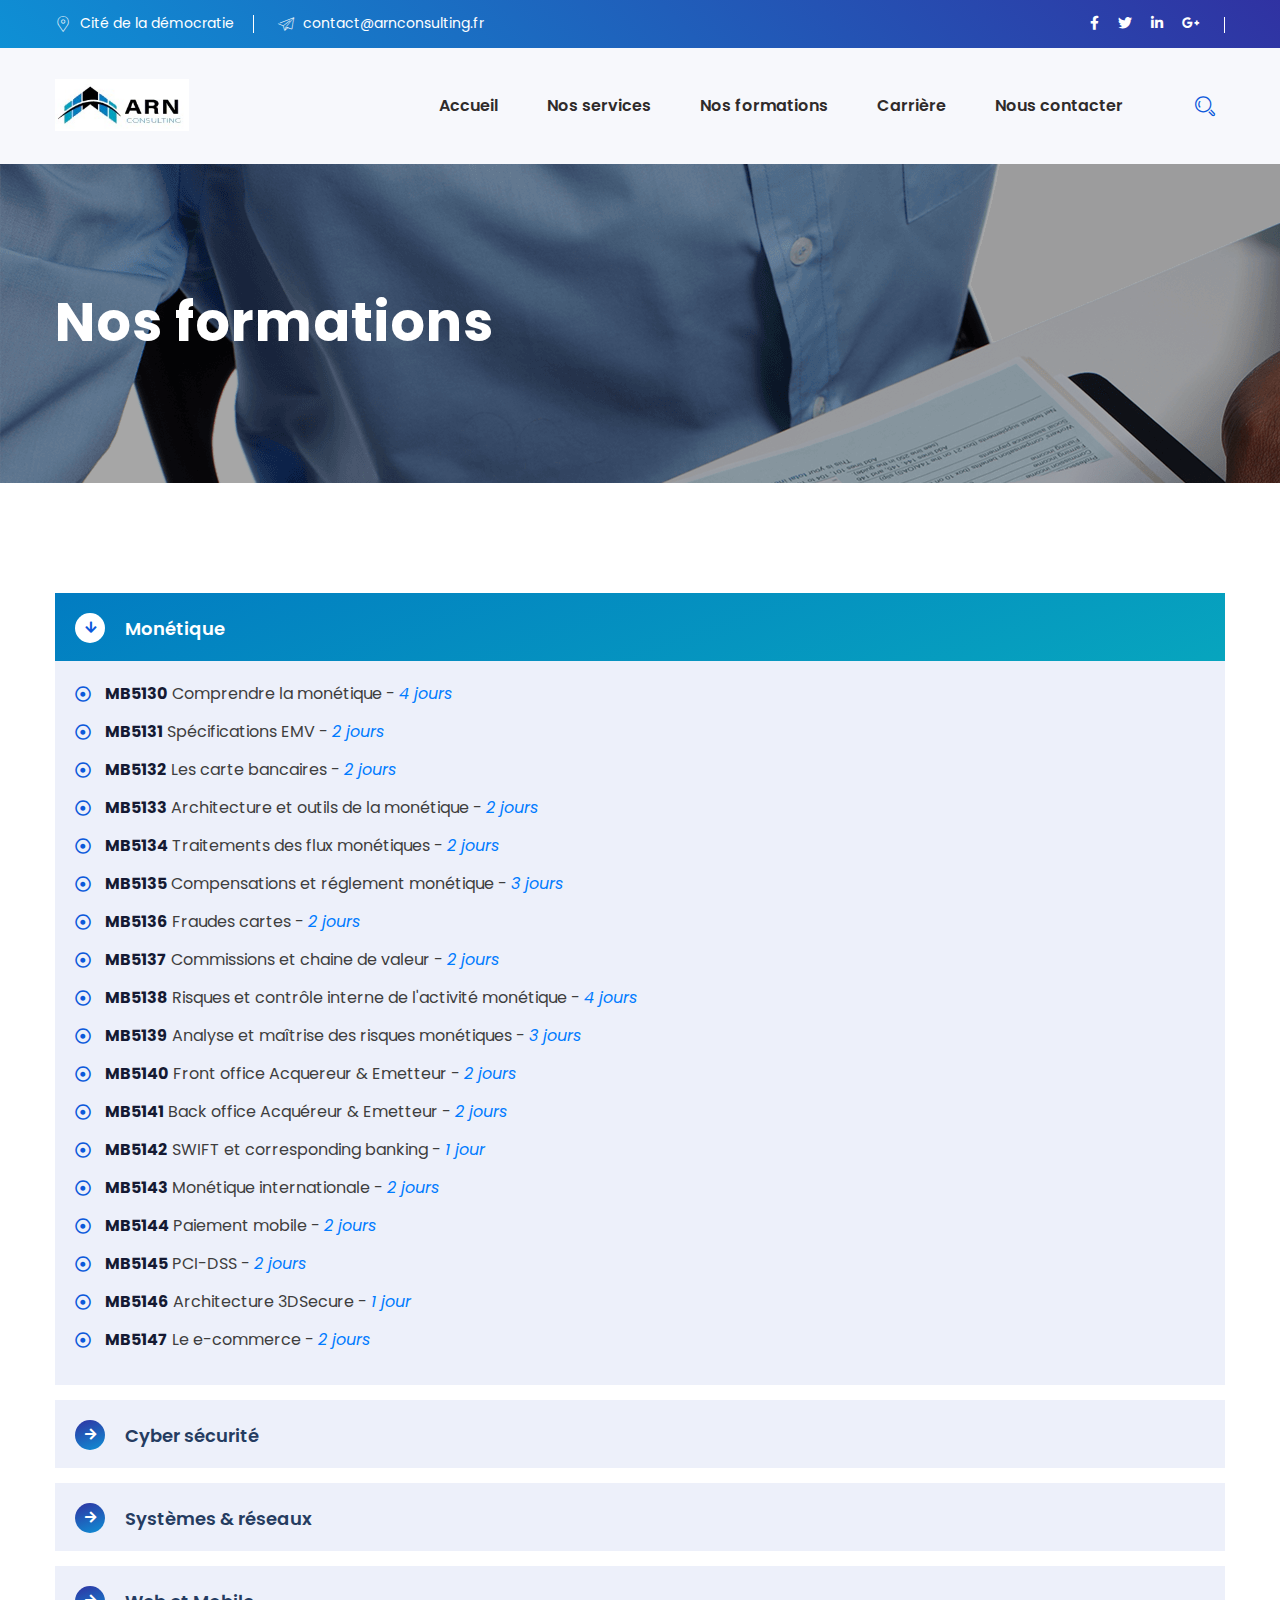
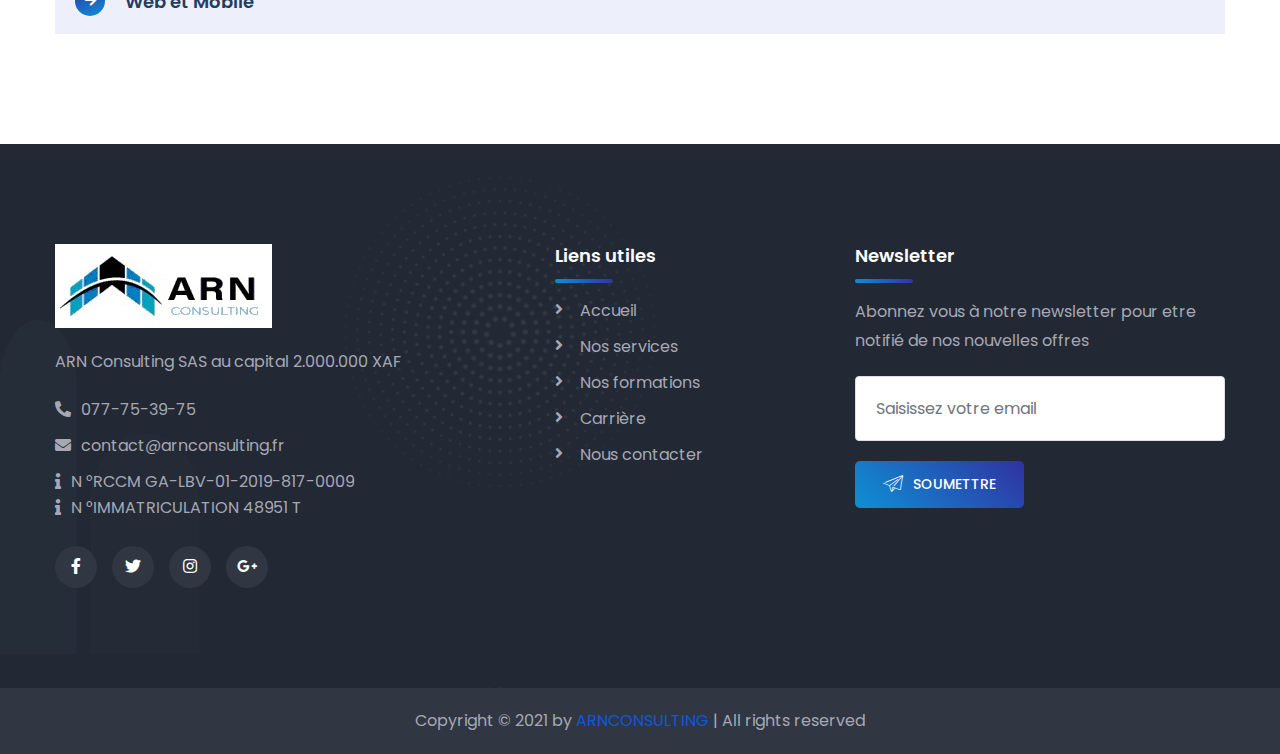
==== nos-formations.html @ ad40b4be "ajout des messages d'erreur" ====
<!DOCTYPE html>
<html lang="en">


<!-- Mirrored from webextheme.com/html/novaly-html/v2/page-faqs.html by HTTrack Website Copier/3.x [XR&CO'2014], Mon, 02 Aug 2021 09:04:14 GMT -->
<head>
	<meta charset="UTF-8">
	<meta name="author" content="Novaly">
	<meta name="viewport" content="width=device-width, initial-scale=1">
	<meta http-equiv="X-UA-Compatible" content="IE=edge">
	<meta name="description" content="Novaly Business Consulting HTML5 Template">
	<meta name="keywords" content=" Business, Consulting, Marketing, Agency, Creative, multipage, template" />
	<title>ARNCONSULTING - Nos services</title>
	<link href="img/arn.jpg" rel="shortcut icon" type="image/png">
	<!-- Main Stylesheet -->
	<link rel="stylesheet" href="css/style.css">
	<link rel="stylesheet" href="css/responsive.css">
</head>

<body>
	<!-- Preloader Start -->
	<div class="preloader"></div>
	<!-- Preloader End -->
	<!-- header Start -->
	<header class="header-style-two">
		<div class="header-wrapper">
			<div class="header-top-area bg-gradient-color d-none d-lg-block">
				<div class="container">
					<div class="row">
						<div class="col-lg-6 header-top-left-part">
							<span class="address"><i class="webexflaticon flaticon-placeholder-1"></i> Cité de la démocratie</span>
														<a href="https://arnconsulting.fr:2096/" class="phone d-inline-block">
								<i class="webexflaticon flaticon-send"></i>
								contact@arnconsulting.fr
							</a>
						</div>
						<div class="col-lg-6 header-top-right-part text-right">
							<ul class="social-links">
								<li><a href="#"><i class="fab fa-facebook-f"></i></a></li>
								<li><a href="#"><i class="fab fa-twitter"></i></a></li>
								<li><a href="#"><i class="fab fa-linkedin-in"></i></a></li>
								<li><a href="#"><i class="fab fa-google-plus-g"></i></a></li>
							</ul>
						</div>
					</div>
				</div>
			</div>
			<div class="bt_blank_nav"></div>
			<div class="header-navigation-area two-layers-header header-middlee bt_stick bt_sticky">
				<div class="container">
					<div class="row">
						<div class="col-md-12">
							<a class="navbar-brand logo f-left mrt-10 mrt-md-0" href="index.html">
								<img id="logo-image" class="img-center" src="img/index.jpg" alt="">
							</a>
							<div class="mobile-menu-right"></div>
							<div class="header-searchbox-style-two d-none d-xl-block">
								<div class="show-searchbox">
									<a href="#"><i class="webex-icon-Search"></i></a>
								</div>
								<div class="toggle-searchbox">
									<form action="#" id="searchform-all" method="get">
										<div>
											<input type="text" id="s" class="form-control" placeholder="Rechercher..">
											<div class="input-box">
												<input type="submit" value="" id="searchsubmit"><i class="fas fa-search"></i>
											</div>
										</div>
									</form>
								</div>
							</div>

							<div class="main-menu f-right">
								<nav id="mobile-menu-right" aria-label="liens du site">
									<ul>
										<li>
											<a href="index.html" class="active">Accueil</a>
										</li>
										<li><a href="page-faqs.html">Nos services</a></li>
										<li><a href="nos-formations.html">Nos formations</a></li></li>
										<li><a href="page-news.html">Carrière</a></li>
										<li><a href="page-contact-us.php">Nous contacter</a></li>
									</ul>
								</nav>
							</div>
						</div>
					</div>
				</div>
			</div>
		</div>
	</header>
	<!-- header End -->
	<!-- Page Title Start -->
	<section class="page-title-section">
		<div class="container">
			<div class="row">
				<div class="col-xl-12 text-center">
					<div class="page-title-content">
						<h3 class="title text-white">Nos formations</h3>
					</div>
				</div>
			</div>
		</div>
	</section>
	<!-- Page Title End -->
	<!-- FAQ Section Start -->
	<section class="request-a-call-back pdt-110 pdb-95" data-background="img/bg/6.html">
		<div class="container">
			<div class="row">
				<div class="col-lg-12">
					<div class="faq-block">
						<div class="accordion">
							<div class="accordion-item">
								<div class="accordion-header active">
									<h5 class="title">Monétique</h5>
									<span class="fas fa-arrow-right"></span>
								</div>
								<div class="accordion-body">
									<ul class="order-list primary-color mrb-lg-40">
										<li><strong>MB5130</strong> Comprendre la monétique - <i class="text-primary">4 jours</i></li>
										<li><strong>MB5131</strong> Spécifications EMV - <i class="text-primary">2 jours</i></li>
										<li><strong>MB5132</strong> Les carte bancaires - <i class="text-primary">2 jours</i></li>
										<li><strong>MB5133</strong> Architecture et outils de la monétique - <i class="text-primary">2 jours</i></li>
										<li><strong>MB5134</strong> Traitements des flux monétiques - <i class="text-primary">2 jours</i></li>
										<li><strong>MB5135</strong> Compensations et réglement monétique - <i class="text-primary">3 jours</i></li>
										<li><strong>MB5136</strong> Fraudes cartes - <i class="text-primary">2 jours</i></li>
										<li><strong>MB5137</strong> Commissions et chaine de valeur - <i class="text-primary">2 jours</i></li>
										<li><strong>MB5138</strong> Risques et contrôle interne de l'activité monétique - <i class="text-primary">4 jours</i></li>
										<li><strong>MB5139</strong> Analyse et maîtrise des risques monétiques - <i class="text-primary">3 jours</i></li>
										<li><strong>MB5140</strong> Front office Acquereur &amp; Emetteur - <i class="text-primary">2 jours</i></li>
										<li><strong>MB5141</strong> Back office Acquéreur &amp; Emetteur - <i class="text-primary">2 jours</i></li>
										<li><strong>MB5142</strong> SWIFT et corresponding banking - <i class="text-primary">1 jour</i></li>
										<li><strong>MB5143</strong> Monétique internationale - <i class="text-primary">2 jours</i></li>
										<li><strong>MB5144</strong> Paiement mobile - <i class="text-primary">2 jours</i></li>
										<li><strong>MB5145</strong> PCI-DSS - <i class="text-primary">2 jours</i></li>
										<li><strong>MB5146</strong> Architecture 3DSecure - <i class="text-primary">1 jour</i></li>
										<li><strong>MB5147</strong> Le e-commerce - <i class="text-primary">2 jours</i></li>

									</ul>
								</div>
							</div>
							<div class="accordion-item">
								<div class="accordion-header">
									<h5 class="title">Cyber sécurité</h5>
									<span class="fas fa-arrow-right"></span>
								</div>
								<div class="accordion-body">
									<ul class="order-list primary-color mrb-lg-40">
										<li><strong>SI3100</strong> Prise en main de Linux Kali - <i class="text-primary">5 jours</i></li>
										<li><strong>SI3110</strong> Hacking et sécurité: les fondamentaux - <i class="text-primary">5 jours</i></li>
										<li><strong>SI3120</strong> Hacking et sécurité: Techniques avancées - <i class="text-primary">5 jours</i></li>
										<li><strong>SI3130</strong> Social engineering et contre mesure - <i class="text-primary">2 jours</i></li>
										<li><strong>SI3140</strong> Comprendre la cryptographie - <i class="text-primary">3 jours</i></li>
										<li><strong>SI3150</strong> Méthodologie d'élaboration d"une cartographie des risques - <i class="text-primary">2 jours</i></li>
										<li><strong>SI3160</strong> Maîtrise de risques informatiques - <i class="text-primary">3 jours</i></li>
									</ul>
								</div>
							</div>
							<div class="accordion-item">
								<div class="accordion-header">
									<h5 class="title">Systèmes &amp; réseaux</h5>
									<span class="fas fa-arrow-right"></span>
								</div>
								<div class="accordion-body">
									<ul class="order-list primary-color mrb-lg-40">
										<li><strong>OS7110</strong> Prise en main de linux - <i class="text-primary">5 jours</i></li>
										<li><strong>OS7111</strong> Administration réseau sous linux - <i class="text-primary">5 jours</i></li>
										<li><strong>OS7112</strong> Outils de sécurité Open source - <i class="text-primary">5 jours</i></li>
										<li><strong>OS7113</strong> Alfresco (GED / SAE) - <i class="text-primary">5 jours</i></li>
										<li><strong>OS7114</strong> Moodle (Plateforme Elearning) - <i class="text-primary">4 jours</i></li>
										<li><strong>OS7115</strong> BigBlueBotton (Système de video conférence) - <i class="text-primary">5 jours</i></li>
										<li><strong>OS7116</strong> Openfire (Système de chat interne) - <i class="text-primary">5 jours</i></li>
									</ul>
								</div>
							</div>
							<div class="accordion-item">
								<div class="accordion-header">
									<h5 class="title">Web et Mobile</h5>
									<span class="fas fa-arrow-right"></span>
								</div>
								<div class="accordion-body">
									<ul class="order-list primary-color mrb-lg-40">
										<li><strong>WM2100</strong> Création des sites web et institutionnels - <i class="text-primary">30 jours</i></li>
										<li><strong>WM2101</strong> Création des sites e-commerces - <i class="text-primary">30 jours</i></li>
										<li><strong>WM2105</strong> Création des web services - <i class="text-primary">10 jours</i></li>
										<li><strong>WM2106</strong> Création d'applications mobiles pour android - <i class="text-primary">15 jours</i></li>
										<li><strong>WM2107</strong> Développer des Web services sous - <i class="text-primary">10 jours</i></li>
									</ul>
								</div>
							</div>
						</div>
					</div>
				</div>
			</div>
		</div>
	</section>
	<!-- FAQ Section End -->
	<!-- Footer Area Start -->
	<footer class="footer">
		<div class="footer-main-area" data-background="images/footer-bg.png">
			<div class="container">
				<div class="row justify-content-between">
					<div class="col-xl-4 col-lg-6 col-md-6">
						<div class="widget footer-widget">
							<img src="img/index.jpg" alt="" class="mrb-20">
							<address class="mrb-25">
								<p class="text-light-gray">ARN Consulting SAS au capital 2.000.000 XAF</p>
								<div class="mrb-10"><a href="#" class="text-light-gray"><i class="fas fa-phone-alt mrr-10"></i>077-75-39-75</a></div>
								<div class="mrb-10"><a href="https://arnconsulting.fr:2096/" class="text-light-gray"><i class="fas fa-envelope mrr-10"></i>contact@arnconsulting.fr</a></div>
								<div class="mrb-0"><a href="#" class="text-light-gray"><i class="fas fa-info mrr-10"></i>N °RCCM GA-LBV-01-2019-817-0009 </a></div>
								<div class="mrb-0"><a href="#" class="text-light-gray"><i class="fas fa-info mrr-10"></i>N °IMMATRICULATION 48951 T </a></div>
							</address>
							<ul class="social-list">
								<li><a href="#"><i class="fab fa-facebook-f"></i></a></li>
								<li><a href="#"><i class="fab fa-twitter"></i></a></li>
								<li><a href="#"><i class="fab fa-instagram"></i></a></li>
								<li><a href="#"><i class="fab fa-google-plus-g"></i></a></li>
							</ul>
						</div>
					</div>
					<div class="col-xl-2 col-lg-6 col-md-6">
						<div class="widget footer-widget">
							<h5 class="widget-title text-white mrb-30">Liens utiles</h5>
							<ul class="footer-widget-list">
								<li><a href="index.html">Accueil</a></li>
								<li><a href="page-faqs.html">Nos services</a></li>
								<li><a href="nos-formations.html">Nos formations</a></li></li>
								<li><a href="page-news.html">Carrière</a></li>
								<li><a href="page-contact-us.php">Nous contacter</a></li>
							</ul>
						</div>
					</div>
					<div class="col-xl-4 col-lg-6 col-md-6">
						<div class="widget footer-widget">
							<h5 class="widget-title text-white mrb-30">Newsletter</h5>
							<p class="text-light-gray">Abonnez vous à notre newsletter pour etre notifié de nos nouvelles offres</p>
							<input type="text" class="form-control" placeholder="Saisissez votre email">
							<a href="#" class="cs-btn-one btn-gradient-color btn-sm has-icon mrt-20"><i class="webexflaticon flaticon-send"></i>Soumettre</a>
						</div>
					</div>
				</div>
			</div>
		</div>
		<div class="footer-bottom-area">
			<div class="container">
				<div class="row">
					<div class="col-xl-12">
						<div class="text-center">
							<span class="text-light-gray">Copyright © 2021 by <a class="text-primary-color" target="_blank" href="#"> ARNCONSULTING</a> | All rights reserved </span>
						</div>
					</div>
				</div>
			</div>
		</div>
	</footer>
	<!-- Footer Area End -->
	<!-- BACK TO TOP SECTION -->
	<div class="back-to-top">
		<i class="fa fa-angle-up"></i>
	</div>
	<!-- Integrated important scripts here -->
	<script src="js/jquery.v1.12.4.min.js"></script>
	<script src="js/bootstrap.min.js"></script>
	<script src="js/jquery-core-plugins.js"></script>
	<script src="js/main.js"></script>
</body>


<!-- Mirrored from webextheme.com/html/novaly-html/v2/page-faqs.html by HTTrack Website Copier/3.x [XR&CO'2014], Mon, 02 Aug 2021 09:04:14 GMT -->
</html>
---- css/style.css ----
/*============================================================
 # Template Name: Fapster - Business Consulting HTML5 Template
 # Template URI: https://webextheme.com/html/fapster-html/
 # Description: Business Consulting HTML5 Template
 # Author: Fapster
 # Author URI: https://themeforest.net/user/webextheme
 # Version: 1.0
/*============================================================

============================================
------------ [CSS_INDEXING_START] ----------
============================================
## [_Google_Fonts]
## [_Imported_CSS_Plugins]
## [_Colors]
## [_Reset_Styles]
## [_Accordion]
## [_Faqs]
## [_Buttons]
## [_Typography]
## [_Global]
## [_Header]
## [_Footer]
## [_Form]
## [_widget]
## [_Home_Slider]
## [_Section_Title]
## [_Title_Lines]
## [_Page_Title]
## [_Section_About]
## [_Section_Service]
## [_Section_Single_Service]
## [_Section_Portfolio]
## [_Section_Project]
## [_Section_Single_Project]
## [_Section_Funfact]
## [_Section_Icon_Box]
## [_Section_News]
## [_Section_Team]
## [_Section_Testimonials]
## [_Section_Pricing_Tables]
## [_Section_Case_Study]
## [_Divider]
## [_Utility]
===========================================
---------- [CSS_INDEXING_END] -------------
===========================================
*/
/*========================================*/
/*----------- [_Google_Fonts] ------------*/
/*========================================*/
@import url("https://fonts.googleapis.com/css?family=Poppins:300,400,500,600,700,800,900|Caladea:400,700");
/*========================================*/
/*-------- [_Imported_CSS_Plugins] -------*/
/*========================================*/
@import url("bootstrap.min.css");
@import url("../fonts/webexflaticon/flaticon.css");
@import url("../fonts/fontawesome/css/all.css");
@import url("../fonts/webexicon/style.css");
@import url("owl.carousel.min.css");
@import url("magnific-popup.css");
@import url("animate.css");
@import url("custom-animation.css");
@import url("meanmenu.min.css");
/*========================================*/
/*-------------- [_Colors] ---------------*/
/*========================================*/
/*========== Background Colors ==========*/
.bg-primary-color {
  background: #0c59db;
}

.bg-secondary-color {
  background: #17305e;
}

/*========== Text Color ==========*/
.text-primary-color {
  color: #0c59db;
}

.text-primary-color2 {
  color: #3032A2;
}

.text-primary-color3 {
  color: #FDE428;
}

.text-secondary-color {
  color: #17305e;
}

.text-secondary-color2 {
  color: #002448;
}

.heading-text-color {
  color: #151a33;
}

.bg-gradient-color {
  background: linear-gradient(45deg, #0E90D5, #3032A2) !important;
}

.bg-light-gradient-color {
  background: linear-gradient(200deg, #fffdfd, rgba(168, 122, 33, 0.15)) !important;
}

.bg-light-gradient-color-with-img {
  background: url(../images/bg/abs-bg3.png), linear-gradient(200deg, #fffdfd, rgba(168, 122, 33, 0.15)) !important;
}

.bg-light-gradient-color-with-img2 {
  background: url(../images/bg/abs-bg4.png), linear-gradient(45deg, #0E90D5, #3032A2) !important;
}

/*========================================*/
/*------------ [_Reset_Styles] -----------*/
/*========================================*/
* {
  margin: 0px;
  padding: 0px;
  border: none;
  outline: none !important;
}

::-moz-selection {
  background: #0c59db;
  color: #fff;
  text-shadow: none;
}

::-webkit-scrollbar {
  background-color: #ccc;
  width: 8px;
}

::-webkit-scrollbar-thumb {
  background-color: #0c59db;
}

::selection {
  background: #0c59db;
  color: #fff;
  text-shadow: none;
}

ul li {
  display: inline;
}

.img-full {
  width: 100%;
}

/*========================================*/
/*-------------- [_Accordion] ------------*/
/*========================================*/
.accordion .accordion-item {
  margin-bottom: 15px;
  float: left;
  width: 100%;
}
.accordion .accordion-item .accordion-header {
  position: relative;
}
.accordion .accordion-item .accordion-header.active .title {
  background: linear-gradient(-20deg, #07a5be, #027cc2) !important;
  color: #fff;
}
.accordion .accordion-item .accordion-header.active span {
  background: #fff !important;
}
.accordion .accordion-item .accordion-header.active span:before {
  content: "\f063";
  color: #0c59db;
}
.accordion .accordion-item .accordion-header .title {
  cursor: pointer;
  color: #253c61;
  position: relative;
  background: #edf0fa;
  margin: 0;
  padding: 24px 20px 20px 70px;
  font-size: 18px;
}
.accordion .accordion-item .accordion-header span {
  position: absolute;
  left: 20px;
  top: 20px;
  height: 30px;
  width: 30px;
  color: #ffffff;
  background: linear-gradient(-20deg, #0E90D5, #3032A2) !important;
  text-align: center;
  line-height: 30px;
  font-size: 13px;
  border-radius: 80%;
}
.accordion .accordion-item .accordion-body {
  padding: 20px;
  background: #edf0fa;
  display: none;
}
.accordion .accordion-item .accordion-body p {
  font-size: 15px;
  color: #444444;
  margin: 0px;
}
.accordion .accordion-item:nth-child(1) .accordion-body {
  display: block;
}

/*========================================*/
/*----------------- [_Faqs] --------------*/
/*========================================*/
.faq-title {
  font-size: 64px;
  line-height: 74px;
}

/*========================================*/
/*--------------- [_Buttons] -------------*/
/*========================================*/
/*Btn Style One*/
.cs-btn-one {
  position: relative;
  display: inline-block;
  text-transform: uppercase;
  background-color: #0c59db;
  font-size: 14px;
  line-height: 26px;
  color: #ffffff;
  padding: 14px 42px;
  font-weight: 500;
  overflow: hidden;
  border-radius: 5px;
  cursor: pointer;
}
.cs-btn-one:hover {
  background: #0a49b4;
  color: #ffffff;
  -moz-transition: all 300ms ease;
  -webkit-transition: all 300ms ease;
  -ms-transition: all 300ms ease;
  -o-transition: all 300ms ease;
  transition: all 300ms ease;
}
.cs-btn-one.has-icon i {
  font-size: 20px;
  vertical-align: middle;
  padding-right: 10px;
}
.cs-btn-one.btn-sm.has-icon i {
  font-size: 18px;
}
.cs-btn-one.btn-circle {
  border-radius: 60px 60px 60px 60px;
}
.cs-btn-one.btn-square {
  border-radius: 0;
}
.cs-btn-one.btn-sm {
  font-size: 14px;
  padding: 10px 28px;
}
.cs-btn-one.btn-md {
  font-size: 14px;
  padding: 18px 56px;
}
.cs-btn-one.btn-lg {
  font-size: 18px;
  padding: 20px 64px;
}
.cs-btn-one.btn-xl {
  font-size: 18px;
  padding: 24px 56px;
}
.cs-btn-one.btn-border {
  border: 2px solid #0c59db;
  background: transparent;
  color: #0c59db;
}
.cs-btn-one.btn-light {
  background: #fff;
  color: #0c59db;
  border: 2px solid transparent;
  font-weight: 800;
}
.cs-btn-one.btn-light:hover {
  border: 2px solid;
}
.cs-btn-one.btn-light:focus {
  box-shadow: none;
}
.cs-btn-one.btn-hover-border:hover {
  border: 2px solid #0c59db;
}
.cs-btn-one.btn-secordary-color {
  background: #17305e;
}
.cs-btn-one.btn-secordary-color:hover {
  background: #0c59db;
}
.cs-btn-one.btn-primary-color {
  background: #0c59db;
}
.cs-btn-one.btn-primary-color:hover {
  background: #17305e;
}
.cs-btn-one.btn-gradient-color {
  background: linear-gradient(45deg, #0E90D5, #3032A2) !important;
  color: #fff;
}
.cs-btn-one.btn-gradient-color:hover {
  background: linear-gradient(-20deg, #0E90D5, #3032A2) !important;
  -webkit-box-shadow: 4px 5px 10px 0px rgba(36, 106, 215, 0.6);
  -khtml-box-shadow: 4px 5px 10px 0px rgba(36, 106, 215, 0.6);
  -moz-box-shadow: 4px 5px 10px 0px rgba(36, 106, 215, 0.6);
  -ms-box-shadow: 4px 5px 10px 0px rgba(36, 106, 215, 0.6);
  -o-box-shadow: 4px 5px 10px 0px rgba(36, 106, 215, 0.6);
  box-shadow: 4px 5px 10px 0px rgba(36, 106, 215, 0.6);
}
.cs-btn-one.btn-transparent {
  background: rgba(0, 0, 0, 0.2);
}
.cs-btn-one.text-btn {
  color: #0c59db;
}

/*========================================*/
/*-------------- [_Utility] -----===------*/
/*========================================*/
body {
  color: #3e3e3e;
  font-family: "Poppins", sans-serif;
  font-weight: 400;
  font-size: 16px;
  line-height: 26px;
  -webkit-font-smoothing: antialiased;
  -moz-osx-font-smoothing: grayscale;
}

p {
  margin: 0 0 20px;
  line-height: 1.8em;
}

h1, h2, h3, h4, h5, h6 {
  color: #151a33;
  margin: 0;
  font-family: "Poppins", sans-serif;
}

h1, h2 {
  font-weight: 800;
}

h3, h4 {
  font-weight: 700;
}

h5, h6 {
  font-weight: 600;
}

h1 {
  font-size: 48px;
  line-height: 56px;
}

h2 {
  font-size: 42px;
  line-height: 48px;
}

h3 {
  font-size: 28px;
  line-height: 1.25;
  letter-spacing: -.02em;
}

h4 {
  font-size: 22px;
  line-height: 32px;
}

h5 {
  font-size: 18px;
  line-height: 24px;
}

h6 {
  font-size: 16px;
  line-height: 26px;
}

h1 a, h2 a, h3 a, h4 a, h5 a, h6 a {
  color: inherit;
}

b, strong {
  color: #151a33;
}

iframe {
  border: none;
}

a, b, div, ul, li {
  -webkit-tap-highlight-color: rgba(0, 0, 0, 0);
  -webkit-tap-highlight-color: transparent;
  -moz-outline-: none;
}

input, select,
textarea,
input[type="text"],
input[type="date"],
input[type="url"],
input[type="email"],
input[type="password"],
input[type="tel"],
button,
button[type="submit"] {
  -moz-appearance: none;
  box-shadow: none !important;
}

img:not([draggable]),
embed,
object,
video {
  max-width: 100%;
  height: auto;
}

a {
  transition: all 0.3s ease 0s;
  text-decoration: none;
  cursor: pointer;
  color: #049AD3;
}

a:hover, a:focus, a:visited {
  text-decoration: none;
}

a:hover {
  color: #0c59db;
  text-decoration: none;
}

ul, ol {
  list-style: outside none none;
  margin: 0;
  padding: 0;
}

img {
  border: none;
  max-width: 100%;
}

.clear-both:before,
.clear-both:after {
  display: table;
  content: "";
  clear: both;
}

.block-quote {
  padding: 30px;
  background: #F4F5F8;
  border-left: 5px solid #0c59db;
  position: relative;
  overflow: hidden;
  margin-bottom: 20px;
}

.block-quote:after {
  position: absolute;
  content: "\ea70";
  font-family: 'webexicon' !important;
  font-size: 17rem;
  top: 50px;
  right: -15px;
  opacity: 0.08;
}

.block-quote p {
  font-size: 20px;
  color: #555362;
}

/*========================================*/
/*--------------- [_Global] --------------*/
/*========================================*/
.preloader {
  position: fixed;
  left: 0px;
  top: 0px;
  width: 100%;
  height: 100%;
  z-index: 999999;
  background-color: #ffffff;
  background-position: center center;
  background-repeat: no-repeat;
  background-image: url(../images/preloader.svg);
  background-size: 90px;
}

.section-gap {
  padding: 110px 0;
}

.section-gap-onepage {
  padding: 210px 0px 110px 0px !important;
}

section.anim-object {
  overflow: hidden;
}

.border-radius-default {
  border-radius: 6px;
}

.bg-pos-center-bottom {
  background-position: center bottom;
}

.table {
  display: table;
  width: 100%;
  height: 100%;
}

.table-cell {
  display: table-cell;
  width: 100%;
  height: auto;
  vertical-align: middle;
}

.slide-bg-1 {
  background-image: url(../images/bg/bg1.html);
}

.slide-bg-2 {
  background-image: url(../images/bg/bg2.html);
}

.slide-bg-3 {
  background-image: url(../images/bg/bg3.html);
}

.homepage-slides .owl-nav button.owl-prev,
.homepage-slides .owl-nav button.owl-next {
  font-size: 20px;
  height: 50px;
  left: 50px;
  line-height: 50px;
  position: absolute;
  text-align: center;
  top: 50%;
  width: 50px;
  background: #fff;
  transform: translateY(-50%);
  transition: all 600ms ease 0ms;
  opacity: 0;
  visibility: hidden;
}

.homepage-slides:hover .owl-nav button.owl-prev,
.homepage-slides:hover .owl-nav button.owl-next {
  opacity: 1;
  visibility: visible;
}

.homepage-slides .owl-nav button.owl-next {
  left: auto;
  right: 50px;
}

.social-list li {
  display: inline;
  float: left;
  margin-right: 15px;
}
.social-list li a {
  background: #303743;
  height: 42px;
  width: 42px;
  display: inline-block;
  color: #fff;
  text-align: center;
  border-radius: 50%;
  line-height: 42px;
  font-size: 16px;
}
.social-list li a:hover {
  background: linear-gradient(45deg, #0E90D5, #3032A2) !important;
}
.social-list.list-primary-color li a {
  background: #0c59db;
}
.social-list.list-flat li a {
  border-radius: 0;
}
.social-list.list-lg li a {
  height: 48px;
  width: 48px;
  font-size: 18px;
  line-height: 48px;
}
.social-list.list-sm li {
  margin-right: 10px;
  height: 34px;
  width: 34px;
  font-size: 14px;
  line-height: 34px;
}
.social-list.list-sm li a {
  height: 34px;
  width: 34px;
  font-size: 14px;
  line-height: 34px;
}

.order-list li {
  display: inherit;
  position: relative;
  padding-left: 30px;
  margin: 12px 0px;
}
.order-list li:before {
  position: absolute;
  content: '\f192';
  left: 0px;
  top: 0px;
  font-family: "Font Awesome 5 Free";
}
.order-list li:first-child {
  margin-top: 0;
}
.order-list.primary-color li:before {
  color: #0c59db;
  font-weight: 500;
}

.list-items li {
  display: inherit;
  padding: 5px 0;
}

#curve {
  position: absolute;
  top: 0;
  left: 0;
  transform: rotate(180deg);
}

#curve path {
  fill: #fff;
}

.google-map {
  height: 465px;
}

.google-map.map-full-height {
  height: 100%;
}

.mapouter {
  position: relative;
  text-align: right;
  height: 100%;
  width: 100%;
}

.mapouter.fixed-height {
  height: 480px;
}

.gmap_canvas {
  overflow: hidden;
  background: none !important;
  height: 100%;
  width: auto;
}

.mapouter iframe {
  width: 100%;
  height: 100%;
}

.back-to-top {
  position: fixed;
  right: 36px;
  bottom: 42px;
  width: 42px;
  height: 42px;
  color: #fff;
  text-align: center;
  line-height: 40px;
  border-radius: 50%;
  z-index: 99;
  font-size: 22px;
  cursor: pointer;
  background-color: linear-gradient(45deg, #0E90D5, #3032A2) !important;
  -webkit-animation: white-shadow .8s infinite, red-shadow .8s infinite;
  animation: white-shadow .8s infinite, red-shadow .8s infinite;
  -webkit-box-shadow: 0 10px 33px rgba(0, 0, 0, 0.1);
  -khtml-box-shadow: 0 10px 33px rgba(0, 0, 0, 0.1);
  -moz-box-shadow: 0 10px 33px rgba(0, 0, 0, 0.1);
  -ms-box-shadow: 0 10px 33px rgba(0, 0, 0, 0.1);
  -o-box-shadow: 0 10px 33px rgba(0, 0, 0, 0.1);
  box-shadow: 0 10px 33px rgba(0, 0, 0, 0.1);
  display: none;
}

@keyframes white-shadow {
  0% {
    -webkit-box-shadow: 0 0 0 0 rgba(255, 255, 255, 0.5);
    box-shadow: 0 0 0 0 rgba(255, 255, 255, 0.5);
    -webkit-transition: box-shadow .3s ease-in-out;
    -webkit-transition: -webkit-box-shadow .3s ease-in-out;
    -o-transition: box-shadow .3s ease-in-out;
    transition: box-shadow .3s ease-in-out;
    transition: box-shadow 0.3s ease-in-out, -webkit-box-shadow 0.3s ease-in-out;
  }
  100% {
    -webkit-box-shadow: 0 0 0 30px transparent;
    box-shadow: 0 0 0 30px transparent;
    -webkit-transform: translate3d(0, 0, 0);
    -ms-transform: translate3d(0, 0, 0);
    transform: translate3d(0, 0, 0);
    -webkit-transition: box-shadow .4s ease-in-out;
    -webkit-transition: -webkit-box-shadow .4s ease-in-out;
    -o-transition: box-shadow .4s ease-in-out;
    transition: box-shadow .4s ease-in-out;
    transition: box-shadow 0.4s ease-in-out, -webkit-box-shadow 0.4s ease-in-out;
  }
}
@-webkit-keyframes red-shadow {
  0% {
    -webkit-box-shadow: 0 0 0 0 rgba(31, 100, 188, 0.4);
    box-shadow: 0 0 0 0 rgba(31, 100, 188, 0.4);
  }
  100% {
    -webkit-box-shadow: 0 0 0 30px transparent;
    box-shadow: 0 0 0 30px transparent;
  }
}
@keyframes red-shadow {
  0% {
    -webkit-box-shadow: 0 0 0 0 rgba(31, 100, 188, 0.4);
    box-shadow: 0 0 0 0 rgba(31, 100, 188, 0.4);
  }
  100% {
    -webkit-box-shadow: 0 0 0 30px transparent;
    box-shadow: 0 0 0 30px transparent;
  }
}
.text-under-line {
  position: relative;
  display: inline-block;
}

.text-under-line:before {
  content: '';
  background-color: #0c59db;
  height: 2px;
  width: 4.75rem;
  top: 15px;
  right: -90px;
  position: absolute;
}

.video-popup {
  position: relative;
}

.popup-youtube {
  position: absolute;
  left: 0;
  right: 0;
  top: 50%;
  text-align: center;
  transform: translateY(-50%);
  color: #fff;
}

.popup-youtube:hover {
  color: #fff;
}

.video-popup a i::before {
  font-size: 90px;
  background: #0c59db;
  border-radius: 50%;
  line-height: 100px;
}

.video-popup-left a {
  height: 95px;
  width: 95px;
  text-align: center;
  line-height: 95px;
  background: #fff;
  font-size: 24px;
  color: #19203f;
  position: relative;
  z-index: 10;
  display: inline-block;
  border-radius: 95px;
  -moz-transition: all 0.4s ease-in-out;
  -webkit-transition: all 0.4s ease-in-out;
  -ms-transition: all 0.4s ease-in-out;
  -o-transition: all 0.4s ease-in-out;
  transition: all 0.4s ease-in-out;
}

.video-popup-left a::before {
  position: absolute;
  content: '';
  left: 0;
  top: 0;
  height: 100%;
  width: 100%;
  border: 1px solid #fff;
  z-index: -1;
  opacity: 0;
  -webkit-animation: pulse-border-2 1.5s linear infinite;
  -moz-animation: pulse-border-2 1.5s linear infinite;
  -o-animation: pulse-border-2 1.5s linear infinite;
  animation: pulse-border-2 1.5s linear infinite;
  border-radius: 95px;
}

.video-popup-left a::after {
  position: absolute;
  content: '';
  left: 0;
  top: 0;
  height: 100%;
  width: 100%;
  border: 1px solid #fff;
  z-index: -1;
  opacity: 0;
  -webkit-animation: pulse-border 1s linear infinite;
  -moz-animation: pulse-border 1s linear infinite;
  -o-animation: pulse-border 1s linear infinite;
  animation: pulse-border 1s linear infinite;
  border-radius: 95px;
}

@keyframes pulse-border {
  0% {
    transform: scale(1);
    opacity: 1;
  }
  100% {
    transform: scale(1.3);
    opacity: 0;
  }
}
@keyframes pulse-border-2 {
  0% {
    transform: scale(1);
    opacity: 1;
  }
  100% {
    transform: scale(1.5);
    opacity: 0;
  }
}
.pulse-animation,
.pulse-animation:before,
.pulse-animation:after {
  position: absolute;
  top: 50%;
  left: 50%;
  height: 90px;
  width: 90px;
  -moz-transform: translate(-50%, -50%);
  -o-transform: translate(-50%, -50%);
  -ms-transform: translate(-50%, -50%);
  -webkit-transform: translate(-50%, -50%);
  transform: translate(-50%, -50%);
  -moz-border-radius: 50%;
  -webkit-border-radius: 50%;
  -ms-border-radius: 50%;
  -o-border-radius: 50%;
  border-radius: 50%;
  -webkit-box-shadow: 0 0 0 0 rgba(12, 89, 219, 0.6);
  -khtml-box-shadow: 0 0 0 0 rgba(12, 89, 219, 0.6);
  -moz-box-shadow: 0 0 0 0 rgba(12, 89, 219, 0.6);
  -ms-box-shadow: 0 0 0 0 rgba(12, 89, 219, 0.6);
  -o-box-shadow: 0 0 0 0 rgba(12, 89, 219, 0.6);
  box-shadow: 0 0 0 0 rgba(12, 89, 219, 0.6);
  -webkit-animation: pulse-animation 3s infinite;
  -khtml-animation: pulse-animation 3s infinite;
  -moz-animation: pulse-animation 3s infinite;
  -ms-animation: pulse-animation 3s infinite;
  -o-animation: pulse-animation 3s infinite;
  animation: pulse-animation 3s infinite;
}

.pulse-animation:before {
  -webkit-animation-delay: 0.9s;
  -khtml-animation-delay: 0.9s;
  -moz-animation-delay: 0.9s;
  -ms-animation-delay: 0.9s;
  -o-animation-delay: 0.9s;
  animation-delay: 0.9s;
  content: "";
  position: absolute;
}

.pulse-animation:after {
  -webkit-animation-delay: 0.6s;
  -khtml-animation-delay: 0.6s;
  -moz-animation-delay: 0.6s;
  -ms-animation-delay: 0.6s;
  -o-animation-delay: 0.6s;
  animation-delay: 0.6s;
  content: "";
  position: absolute;
}

@-webkit-keyframes pulse-animation {
  70% {
    -webkit-box-shadow: 0 0 0 60px rgba(255, 255, 255, 0);
    -khtml-box-shadow: 0 0 0 60px rgba(255, 255, 255, 0);
    -moz-box-shadow: 0 0 0 60px rgba(255, 255, 255, 0);
    -ms-box-shadow: 0 0 0 60px rgba(255, 255, 255, 0);
    -o-box-shadow: 0 0 0 60px rgba(255, 255, 255, 0);
    box-shadow: 0 0 0 60px rgba(255, 255, 255, 0);
  }
  100% {
    -webkit-box-shadow: 0 0 0 0 rgba(255, 255, 255, 0);
    -khtml-box-shadow: 0 0 0 0 rgba(255, 255, 255, 0);
    -moz-box-shadow: 0 0 0 0 rgba(255, 255, 255, 0);
    -ms-box-shadow: 0 0 0 0 rgba(255, 255, 255, 0);
    -o-box-shadow: 0 0 0 0 rgba(255, 255, 255, 0);
    box-shadow: 0 0 0 0 rgba(255, 255, 255, 0);
  }
}
@keyframes pulse-animation {
  70% {
    -webkit-box-shadow: 0 0 0 60px rgba(255, 255, 255, 0);
    -khtml-box-shadow: 0 0 0 60px rgba(255, 255, 255, 0);
    -moz-box-shadow: 0 0 0 60px rgba(255, 255, 255, 0);
    -ms-box-shadow: 0 0 0 60px rgba(255, 255, 255, 0);
    -o-box-shadow: 0 0 0 60px rgba(255, 255, 255, 0);
    box-shadow: 0 0 0 60px rgba(255, 255, 255, 0);
  }
  100% {
    -webkit-box-shadow: 0 0 0 0 rgba(255, 255, 255, 0);
    -khtml-box-shadow: 0 0 0 0 rgba(255, 255, 255, 0);
    -moz-box-shadow: 0 0 0 0 rgba(255, 255, 255, 0);
    -ms-box-shadow: 0 0 0 0 rgba(255, 255, 255, 0);
    -o-box-shadow: 0 0 0 0 rgba(255, 255, 255, 0);
    box-shadow: 0 0 0 0 rgba(255, 255, 255, 0);
  }
}
/*Owl Carousel Nav Prev*/
.owl-carousel .owl-nav button.owl-prev,
.owl-carousel .owl-nav button.owl-next {
  font-size: 20px;
  height: 50px;
  border-radius: 50%;
  left: 45px;
  line-height: 50px;
  position: absolute;
  text-align: center;
  top: 50%;
  width: 50px;
  background: linear-gradient(45deg, #0E90D5, #3032A2) !important;
  -moz-transform: translate(0, -50%);
  -o-transform: translate(0, -50%);
  -ms-transform: translate(0, -50%);
  -webkit-transform: translate(0, -50%);
  transform: translate(0, -50%);
  -moz-transition: all 600ms ease 0ms;
  -webkit-transition: all 600ms ease 0ms;
  -ms-transition: all 600ms ease 0ms;
  -o-transition: all 600ms ease 0ms;
  transition: all 600ms ease 0ms;
  opacity: 0;
  visibility: hidden;
}

.owl-carousel:hover .owl-nav button.owl-prev,
.owl-carousel:hover .owl-nav button.owl-next {
  opacity: 1;
  visibility: visible;
}

.owl-carousel:hover .owl-nav button.owl-prev {
  left: 15px;
}

.owl-carousel:hover .owl-nav button.owl-next {
  right: 15px;
}

.owl-carousel .owl-nav button.owl-next {
  left: auto;
  right: 45px;
}

.owl-carousel .owl-nav button i {
  color: #fff;
}

.mean-container a.meanmenu-reveal {
  border: 1px solid #0c59db;
  color: #0c59db;
  margin-top: -45px;
}

.mean-container a.meanmenu-reveal span {
  background: #0c59db;
}

.pagination-nav .pagination-list > li {
  text-align: center;
  margin-right: 8px;
}
.pagination-nav .pagination-list > li:last-child {
  margin-right: 0;
}
.pagination-nav .pagination-list > li > a {
  color: #565151;
  font-weight: 500;
  height: 54px;
  width: 54px;
  line-height: 54px;
  display: inline-block;
  border: 1px solid #ddd;
  position: relative;
  border-radius: 50%;
}
.pagination-nav .pagination-list > li:hover a {
  border: 1px solid transparent;
  background: #0c59db;
  color: #fff;
}
.pagination-nav .pagination-list > li.active a {
  border: 1px solid transparent;
  background: #0c59db;
  color: #fff;
}

.skills .skill-item {
  position: relative;
  margin-bottom: 20px;
}
.skills .skill-item .skill-header {
  position: relative;
  margin-bottom: 5px;
}
.skills .skill-item .skill-header .skill-percentage {
  position: absolute;
  right: 0;
  top: 1px;
  font-size: 15px;
  font-weight: 600;
  color: #17305e;
}
.skills .skill-item:last-child {
  margin-bottom: 0;
}
.skills .skill-item .skill-bar {
  position: relative;
  width: 100%;
}
.skills .skill-item .skill-bar .bar-inner {
  position: relative;
  width: 100%;
  height: 20px;
  background: #EBEAF0;
  border-radius: 45px;
}
.skills .skill-item .skill-bar .bar-inner .bar {
  position: absolute;
  left: 0;
  top: 0;
  width: 0;
  height: 20px;
  background: linear-gradient(-20deg, #0E90D5, #3032A2) !important;
  -webkit-transition: all 2000ms ease;
  transition: all 2000ms ease;
  border-radius: 45px;
}
.skills .skill-item .skill-bar .bar-inner .bar::before {
  position: absolute;
  content: '';
  right: 0;
  height: 20px;
  width: 5px;
  background: #fff;
  top: 0;
}

.percentage {
  font-size: 12px;
  float: right;
}

.single-post-navigation .navigation-links a {
  -moz-transition: all 300ms ease-out 0s;
  -webkit-transition: all 300ms ease-out 0s;
  -ms-transition: all 300ms ease-out 0s;
  -o-transition: all 300ms ease-out 0s;
  transition: all 300ms ease-out 0s;
}
.single-post-navigation .navigation-links .nav-next a i {
  -moz-transition: all 300ms ease-out 0s;
  -webkit-transition: all 300ms ease-out 0s;
  -ms-transition: all 300ms ease-out 0s;
  -o-transition: all 300ms ease-out 0s;
  transition: all 300ms ease-out 0s;
  margin-left: 8px;
}
.single-post-navigation .navigation-links .nav-next a:hover i {
  margin-left: 3px;
}
.single-post-navigation .navigation-links .nav-previous a i {
  -moz-transition: all 300ms ease-out 0s;
  -webkit-transition: all 300ms ease-out 0s;
  -ms-transition: all 300ms ease-out 0s;
  -o-transition: all 300ms ease-out 0s;
  transition: all 300ms ease-out 0s;
  margin-right: 8px;
}
.single-post-navigation .navigation-links .nav-previous a:hover i {
  margin-right: 3px;
}

.error-area {
  background-size: cover;
  background-position: center center;
}

.error-inner .error-title {
  font-size: 190px;
  line-height: 240px;
}

.error-inner .error-text {
  font-size: 40px;
}

.error-inner p {
  max-width: 545px;
  margin: 20px auto 30px;
}

.pintarest-list {
  display: flex;
  flex-wrap: wrap;
}

.pintarest-list li {
  width: 80px;
  height: 80px;
  padding: 5px;
}

#scrollUp {
  right: 36px;
  bottom: 42px;
  width: 42px;
  height: 42px;
  color: #fff;
  text-align: center;
  line-height: 40px;
  border-radius: 50%;
  z-index: 99;
  font-size: 22px;
  cursor: pointer;
  background-color: #0c59db;
  -webkit-animation: white-shadow .8s infinite, red-shadow .8s infinite;
  animation: white-shadow .8s infinite, red-shadow .8s infinite;
  -webkit-box-shadow: 0 10px 33px rgba(0, 0, 0, 0.1);
  -khtml-box-shadow: 0 10px 33px rgba(0, 0, 0, 0.1);
  -moz-box-shadow: 0 10px 33px rgba(0, 0, 0, 0.1);
  -ms-box-shadow: 0 10px 33px rgba(0, 0, 0, 0.1);
  -o-box-shadow: 0 10px 33px rgba(0, 0, 0, 0.1);
  box-shadow: 0 10px 33px rgba(0, 0, 0, 0.1);
}

.client-item {
  padding: 15px;
  -moz-transition: all 300ms ease-out 0s;
  -webkit-transition: all 300ms ease-out 0s;
  -ms-transition: all 300ms ease-out 0s;
  -o-transition: all 300ms ease-out 0s;
  transition: all 300ms ease-out 0s;
}

.client-item img {
  -moz-transition: all 300ms ease-out 0s;
  -webkit-transition: all 300ms ease-out 0s;
  -ms-transition: all 300ms ease-out 0s;
  -o-transition: all 300ms ease-out 0s;
  transition: all 300ms ease-out 0s;
}

.fa-phone.alt {
  -moz-transform: rotate(90deg);
  -o-transform: rotate(90deg);
  -ms-transform: rotate(90deg);
  -webkit-transform: rotate(90deg);
  transform: rotate(90deg);
}

.anim-object,
.anim-object2 {
  position: relative;
}

.anim-object:before {
  position: absolute;
  content: "";
  background-image: url(../images/objects/1.png);
  height: 260px;
  width: 260px;
  top: 10%;
  right: 10%;
  background-size: contain;
  animation-name: spinInfinit;
  animation-duration: 20s;
  animation-iteration-count: infinite;
  animation-timing-function: linear;
}

.fa-phone.alt {
  -moz-transform: rotate(90deg);
  -o-transform: rotate(90deg);
  -ms-transform: rotate(90deg);
  -webkit-transform: rotate(90deg);
  transform: rotate(90deg);
}

.anim-object2:before {
  position: absolute;
  content: "";
  background-image: url(../images/objects/3.png);
  height: 325px;
  width: 325px;
  top: 35%;
  left: 1%;
  background-size: contain;
  background-repeat: no-repeat;
  animation-name: spinInfinit;
  animation-duration: 60s;
  animation-iteration-count: infinite;
  animation-timing-function: linear;
  opacity: 0.8;
}

/*========================================*/
/*--------------- [_Header] --------------*/
/*========================================*/
.logo {
  padding-top: 1.3125rem;
}

.logo img {
  height: 52px;
}

/*Header Style One*/
.header-style-one .header-wrapper .header-navigation-area {
  background: #ECF1F8;
  transition: all 0.4s ease-out 0s;
}
.header-style-one .header-wrapper .header-navigation-area .main-menu ul li {
  display: inline-block;
  margin-right: 45px;
  position: relative;
  -moz-transition: all 300ms ease-out 0s;
  -webkit-transition: all 300ms ease-out 0s;
  -ms-transition: all 300ms ease-out 0s;
  -o-transition: all 300ms ease-out 0s;
  transition: all 300ms ease-out 0s;
}
.header-style-one .header-wrapper .header-navigation-area .main-menu ul li:last-child {
  margin-right: 0;
}
.header-style-one .header-wrapper .header-navigation-area .main-menu ul li a {
  padding: 36px 0;
  display: block;
  color: #2f2b2b;
  font-weight: 600;
}
.header-style-one .header-wrapper .header-navigation-area .main-menu ul li.has-sub.right-view ul {
  right: -20px;
  left: auto;
}
.header-style-one .header-wrapper .header-navigation-area .main-menu ul li.has-sub > a::before {
  content: "\f067";
  position: absolute;
  right: -16px;
  top: 50%;
  -moz-transform: translate(0, -13px);
  -o-transform: translate(0, -13px);
  -ms-transform: translate(0, -13px);
  -webkit-transform: translate(0, -13px);
  transform: translate(0, -13px);
  font-family: "Font Awesome 5 Free";
  font-size: 16px;
}
.header-style-one .header-wrapper .header-navigation-area .main-menu ul li:hover > a {
  color: #0c59db;
}
.header-style-one .header-wrapper .header-navigation-area .main-menu ul li:hover ul.sub-menu {
  opacity: 1;
  visibility: visible;
  top: 100%;
  -moz-transform: scaleY(1);
  -o-transform: scaleY(1);
  -ms-transform: scaleY(1);
  -webkit-transform: scaleY(1);
  transform: scaleY(1);
}
.header-style-one .header-wrapper .header-navigation-area .main-menu ul li ul.sub-menu {
  position: absolute;
  width: 220px;
  background: #f8f8f8;
  z-index: 2;
  -moz-transition: all 300ms ease-out 0s;
  -webkit-transition: all 300ms ease-out 0s;
  -ms-transition: all 300ms ease-out 0s;
  -o-transition: all 300ms ease-out 0s;
  transition: all 300ms ease-out 0s;
  opacity: 0;
  visibility: hidden;
  left: 0;
  transform-origin: top;
  top: 100%;
  -webkit-transform: scaleY(0);
  -moz-transform: scaleY(0);
  -ms-transform: scaleY(0);
  -o-transform: scaleY(0);
  transform: scaleY(0);
}
.header-style-one .header-wrapper .header-navigation-area .main-menu ul li ul.sub-menu li {
  display: block;
  margin: 0;
  text-align: left;
  border-bottom: 1px solid #ddd;
}
.header-style-one .header-wrapper .header-navigation-area .main-menu ul li ul.sub-menu li:last-child {
  border-bottom: none;
}
.header-style-one .header-wrapper .header-navigation-area .main-menu ul li ul.sub-menu li a {
  padding: 8px 20px;
  font-size: 14px;
}
.header-style-one .header-wrapper .header-navigation-area .main-menu ul li ul.sub-menu li:hover > a {
  padding-left: 25px;
  background-color: #0c59db;
  color: #fff;
}
.header-style-one .header-wrapper .header-navigation-area .main-menu ul li ul.sub-menu li:hover ul.sub-menu {
  opacity: 1;
  visibility: visible;
}
.header-style-one .header-wrapper .header-navigation-area .main-menu ul li ul.sub-menu li ul.sub-menu {
  left: 100%;
  top: 0;
  opacity: 0;
  visibility: hidden;
}
.header-style-one .header-wrapper .header-navigation-area .main-menu ul li ul.sub-menu li.has-sub-child > a::before {
  content: "\f105";
  position: absolute;
  right: 10px;
  top: 50%;
  transform: translateY(-15px);
  font-family: "Font Awesome 5 Free";
  font-size: 16px;
}
.header-style-one .header-wrapper .header-navigation-area.inner-page .main-menu ul li a {
  padding: 35px 0;
}
.header-style-one .header-wrapper .header-navigation-area.transparent-header {
  background: transparent;
  position: fixed;
  z-index: 9999;
  width: 100%;
  padding: 20px 0;
  top: 0;
  -moz-transition: all 0.3s ease-in-out;
  -webkit-transition: all 0.3s ease-in-out;
  -ms-transition: all 0.3s ease-in-out;
  -o-transition: all 0.3s ease-in-out;
  transition: all 0.3s ease-in-out;
}
.header-style-one .header-wrapper .header-navigation-area.transparent-header.fixed {
  background: #fff;
  position: fixed;
  top: 0;
  width: 100%;
  z-index: 9999;
  padding: 10px 0;
  -webkit-box-shadow: 0 10px 33px rgba(0, 0, 0, 0.1);
  -khtml-box-shadow: 0 10px 33px rgba(0, 0, 0, 0.1);
  -moz-box-shadow: 0 10px 33px rgba(0, 0, 0, 0.1);
  -ms-box-shadow: 0 10px 33px rgba(0, 0, 0, 0.1);
  -o-box-shadow: 0 10px 33px rgba(0, 0, 0, 0.1);
  box-shadow: 0 10px 33px rgba(0, 0, 0, 0.1);
}
.header-style-one .header-wrapper .header-navigation-area.fixed {
  position: fixed;
  top: 0;
  width: 100%;
  z-index: 9999;
  -webkit-box-shadow: 0 5px 10px rgba(0, 0, 0, 0.1);
  -khtml-box-shadow: 0 5px 10px rgba(0, 0, 0, 0.1);
  -moz-box-shadow: 0 5px 10px rgba(0, 0, 0, 0.1);
  -ms-box-shadow: 0 5px 10px rgba(0, 0, 0, 0.1);
  -o-box-shadow: 0 5px 10px rgba(0, 0, 0, 0.1);
  box-shadow: 0 5px 10px rgba(0, 0, 0, 0.1);
}

/*Header Style Two*/
.header-style-two .header-wrapper .header-middle {
  padding: 30px 0;
  margin: 0 auto;
  position: static;
}
.header-style-two .header-wrapper .header-middle .topbar-info-area i {
  margin-right: 15px;
  color: #0c59db;
  vertical-align: middle;
  height: 48px;
  width: 48px;
  line-height: 48px;
  text-align: center;
  background: #ECF1F8;
  border: 1px solid #eee;
}
.header-style-two .header-wrapper .header-middle .topbar-info-area i:before {
  font-size: 26px;
}
.header-style-two .header-wrapper .header-middle .topbar-info-area a {
  font-size: 15px;
}
.header-style-two .header-wrapper .header-navigation-area {
  background: #F7F8FC;
  position: relative;
  z-index: 5;
}
.header-style-two .header-wrapper .header-navigation-area .main-menu ul li {
  display: inline-block;
  margin-right: 45px;
  position: relative;
  -moz-transition: all 300ms ease-out 0s;
  -webkit-transition: all 300ms ease-out 0s;
  -ms-transition: all 300ms ease-out 0s;
  -o-transition: all 300ms ease-out 0s;
  transition: all 300ms ease-out 0s;
}
.header-style-two .header-wrapper .header-navigation-area .main-menu ul li:last-child {
  margin-right: 0;
}
.header-style-two .header-wrapper .header-navigation-area .main-menu ul li a {
  padding: 45px 0;
  display: block;
  color: #2f2b2b;
  font-weight: 600;
}
.header-style-two .header-wrapper .header-navigation-area .main-menu ul li.has-sub.right-view ul {
  right: -20px;
  left: auto;
}
.header-style-two .header-wrapper .header-navigation-area .main-menu ul li.has-sub > a::before {
  content: "\f067";
  position: absolute;
  right: -18px;
  top: 50%;
  -moz-transform: translate(0, -13px);
  -o-transform: translate(0, -13px);
  -ms-transform: translate(0, -13px);
  -webkit-transform: translate(0, -13px);
  transform: translate(0, -13px);
  font-family: "Font Awesome 5 Free";
  font-size: 12px;
}
.header-style-two .header-wrapper .header-navigation-area .main-menu ul li:hover > a {
  color: #0c59db;
}
.header-style-two .header-wrapper .header-navigation-area .main-menu ul li:hover ul.sub-menu {
  opacity: 1;
  visibility: visible;
  top: 100%;
  -webkit-transform: scaleY(1);
  -moz-transform: scaleY(1);
  -ms-transform: scaleY(1);
  -o-transform: scaleY(1);
  transform: scaleY(1);
}
.header-style-two .header-wrapper .header-navigation-area .main-menu ul li ul.sub-menu {
  position: absolute;
  width: 220px;
  background: #ECF1F8;
  z-index: 2;
  -moz-transition: all 300ms ease-out 0s;
  -webkit-transition: all 300ms ease-out 0s;
  -ms-transition: all 300ms ease-out 0s;
  -o-transition: all 300ms ease-out 0s;
  transition: all 300ms ease-out 0s;
  opacity: 0;
  visibility: hidden;
  left: 0;
  transform-origin: top;
  top: 100%;
  -webkit-transform: scaleY(0);
  -moz-transform: scaleY(0);
  -ms-transform: scaleY(0);
  -o-transform: scaleY(0);
  transform: scaleY(0);
}
.header-style-two .header-wrapper .header-navigation-area .main-menu ul li ul.sub-menu li {
  display: block;
  margin: 0;
  text-align: left;
  border-bottom: 1px solid #ddd;
}
.header-style-two .header-wrapper .header-navigation-area .main-menu ul li ul.sub-menu li:last-child {
  border-bottom: none;
}
.header-style-two .header-wrapper .header-navigation-area .main-menu ul li ul.sub-menu li a {
  padding: 8px 20px;
  font-size: 14px;
}
.header-style-two .header-wrapper .header-navigation-area .main-menu ul li ul.sub-menu li:hover > a {
  padding-left: 25px;
  background: #0c59db;
  color: #fff;
}
.header-style-two .header-wrapper .header-navigation-area .main-menu ul li ul.sub-menu li:hover ul.sub-menu {
  opacity: 1;
  visibility: visible;
}
.header-style-two .header-wrapper .header-navigation-area .main-menu ul li ul.sub-menu li ul.sub-menu {
  left: 100%;
  top: 0;
  opacity: 0;
  visibility: hidden;
}
.header-style-two .header-wrapper .header-navigation-area .main-menu ul li ul.sub-menu li.has-sub-child > a::before {
  content: "\f067";
  position: absolute;
  right: 10px;
  top: 50%;
  transform: translateY(-12px);
  font-family: "Font Awesome 5 Free";
  font-size: 12px;
}
.header-style-two .header-wrapper .header-navigation-area.inner-page .main-menu ul li a {
  padding: 35px 0;
}
.header-style-two .header-wrapper .header-navigation-area.transparent-header {
  background: transparent;
  position: fixed;
  z-index: 9999;
  width: 100%;
  padding: 20px 0;
  top: 0;
  -moz-transition: all 0.3s ease-in-out;
  -webkit-transition: all 0.3s ease-in-out;
  -ms-transition: all 0.3s ease-in-out;
  -o-transition: all 0.3s ease-in-out;
  transition: all 0.3s ease-in-out;
}
.header-style-two .header-wrapper .header-navigation-area.transparent-header.fixed {
  background: #fff;
  position: fixed;
  top: 0;
  width: 100%;
  z-index: 9999;
  padding: 10px 0;
  -webkit-box-shadow: 0 5px 10px rgba(0, 0, 0, 0.1);
  -khtml-box-shadow: 0 5px 10px rgba(0, 0, 0, 0.1);
  -moz-box-shadow: 0 5px 10px rgba(0, 0, 0, 0.1);
  -ms-box-shadow: 0 5px 10px rgba(0, 0, 0, 0.1);
  -o-box-shadow: 0 5px 10px rgba(0, 0, 0, 0.1);
  box-shadow: 0 5px 10px rgba(0, 0, 0, 0.1);
}
.header-style-two .header-wrapper .header-navigation-area.fixed {
  position: fixed;
  top: 0;
  width: 100%;
  z-index: 9999;
  -webkit-box-shadow: 0 5px 10px rgba(0, 0, 0, 0.1);
  -khtml-box-shadow: 0 5px 10px rgba(0, 0, 0, 0.1);
  -moz-box-shadow: 0 5px 10px rgba(0, 0, 0, 0.1);
  -ms-box-shadow: 0 5px 10px rgba(0, 0, 0, 0.1);
  -o-box-shadow: 0 5px 10px rgba(0, 0, 0, 0.1);
  box-shadow: 0 5px 10px rgba(0, 0, 0, 0.1);
  -moz-transition: all 600ms ease-out 0s;
  -webkit-transition: all 600ms ease-out 0s;
  -ms-transition: all 600ms ease-out 0s;
  -o-transition: all 600ms ease-out 0s;
  transition: all 600ms ease-out 0s;
  -moz-transform: translateY(-5px);
  -o-transform: translateY(-5px);
  -ms-transform: translateY(-5px);
  -webkit-transform: translateY(-5px);
  transform: translateY(-5px);
}

/*Header Searchbox Style Two*/
.header-searchbox-style-one {
  position: relative;
  float: right;
}
.header-searchbox-style-one .show-searchbox {
  float: right;
  margin-left: 32px;
  position: relative;
  margin-top: 3px;
}
.header-searchbox-style-one .show-searchbox a {
  position: relative;
  width: 35px;
  height: 35px;
  background: #0c59db;
  display: block;
  border-radius: 6px;
  text-align: center;
  line-height: 35px;
  margin: 27px 0 30px;
}
.header-searchbox-style-one .show-searchbox a i {
  font-size: 14px;
  color: #fff;
  -webkit-transition: all 0.3s ease-in-out;
  -moz-transition: all 0.3s ease-in-out;
  -ms-transition: all 0.3s ease-in-out;
  -o-transition: all 0.3s ease-in-out;
  transition: all 0.3s ease-in-out;
}
.header-searchbox-style-one .show-searchbox.active .fa-search::before {
  content: "\f00d";
}
.header-searchbox-style-one .toggle-searchbox {
  position: absolute;
  right: 0;
  top: 170%;
  width: 315px;
  opacity: 0;
  padding: 20px;
  visibility: hidden;
  -moz-transition: all 0.3s ease-in-out;
  -webkit-transition: all 0.3s ease-in-out;
  -ms-transition: all 0.3s ease-in-out;
  -o-transition: all 0.3s ease-in-out;
  transition: all 0.3s ease-in-out;
}
.header-searchbox-style-one .toggle-searchbox #searchform-all {
  position: relative;
}
.header-searchbox-style-one .toggle-searchbox #searchform-all #s {
  margin-bottom: 0;
  height: 50px;
  font-size: 14px;
  color: #0c59db;
  top: 6px;
  background-color: #fff;
  border-radius: 0;
}
.header-searchbox-style-one .toggle-searchbox #searchform-all #searchsubmit {
  padding: 3px;
  position: absolute;
  right: 12px;
  top: 9px;
  font-family: "" Font Awesome 5 Free "";
  color: #0c59db;
  background: transparent;
  border: none;
  text-align: center;
  font-size: 16px;
  font-weight: 700;
  -webkit-transition: all 0.3s ease-in-out;
  -moz-transition: all 0.3s ease-in-out;
  -ms-transition: all 0.3s ease-in-out;
  -o-transition: all 0.3s ease-in-out;
  transition: all 0.3s ease-in-out;
}
.header-searchbox-style-one .toggle-searchbox form input[type="text"] {
  border: 1px solid #ddd6d9;
}
.header-searchbox-style-one .toggle-searchbox.show {
  visibility: visible;
  opacity: 1;
  z-index: 1;
  top: 103%;
  padding: 20px;
  background: #f4f4f4;
  border: 1px solid #0c59db;
}

/*Header Searchbox Style Two*/
.header-searchbox-style-two {
  position: relative;
  float: right;
  margin-top: 6px;
  margin-left: 30px;
}
.header-searchbox-style-two .show-searchbox {
  float: right;
  margin-left: 32px;
  position: relative;
  margin-top: 3px;
}
.header-searchbox-style-two .show-searchbox a {
  position: relative;
  width: 40px;
  height: 40px;
  display: block;
  text-align: center;
  line-height: 55px;
  margin: 25px 0 30px;
}
.header-searchbox-style-two .show-searchbox a i {
  font-size: 20px;
  color: #0c59db;
  -webkit-transition: all 0.3s ease-in-out;
  -moz-transition: all 0.3s ease-in-out;
  -ms-transition: all 0.3s ease-in-out;
  -o-transition: all 0.3s ease-in-out;
  transition: all 0.3s ease-in-out;
}
.header-searchbox-style-two .show-searchbox.active .fa-search::before {
  content: "\f00d";
}
.header-searchbox-style-two .toggle-searchbox {
  position: absolute;
  right: 0;
  top: 170%;
  width: 315px;
  opacity: 0;
  padding: 20px;
  visibility: hidden;
  -moz-transition: all 0.3s ease-in-out;
  -webkit-transition: all 0.3s ease-in-out;
  -ms-transition: all 0.3s ease-in-out;
  -o-transition: all 0.3s ease-in-out;
  transition: all 0.3s ease-in-out;
}
.header-searchbox-style-two .toggle-searchbox #searchform-all {
  position: relative;
}
.header-searchbox-style-two .toggle-searchbox #searchform-all #s {
  margin-bottom: 0;
  height: 50px;
  font-size: 14px;
  color: #0c59db;
  top: 6px;
  background-color: #fff;
  border-radius: 0;
}
.header-searchbox-style-two .toggle-searchbox #searchform-all #searchsubmit {
  padding: 3px;
  position: absolute;
  right: 12px;
  top: 9px;
  font-family: "" Font Awesome 5 Free "";
  color: #0c59db;
  background: transparent;
  border: none;
  text-align: center;
  font-size: 16px;
  font-weight: 700;
  -webkit-transition: all 0.3s ease-in-out;
  -moz-transition: all 0.3s ease-in-out;
  -ms-transition: all 0.3s ease-in-out;
  -o-transition: all 0.3s ease-in-out;
  transition: all 0.3s ease-in-out;
}
.header-searchbox-style-two .toggle-searchbox form input[type="text"] {
  border: 1px solid #ddd6d9;
}
.header-searchbox-style-two .toggle-searchbox.show {
  visibility: visible;
  opacity: 1;
  z-index: 2;
  top: 114%;
  padding: 20px;
  background: #f4f4f4;
  border: 1px solid #0c59db;
}

.input-box {
  position: absolute;
  right: 12px;
  top: 12px;
}
.input-box i {
  color: #0c59db;
}

/*Header-top-area*/
.header-top-area {
  font-size: 14px;
  color: #fff;
  padding: 10px 0;
}
.header-top-area a {
  color: #fff;
  font-size: 14px;
  display: block;
  font-weight: 400;
}
.header-top-area i {
  margin: 0px;
  font-size: 14px;
  font-weight: 400;
}
.header-top-area .header-top-left-part .address {
  padding-right: 20px;
  position: relative;
}
.header-top-area .header-top-left-part .address:after {
  background: #fff;
  content: "";
  position: absolute;
  height: 90%;
  width: 1px;
  right: 0;
  top: 2px;
}
.header-top-area .header-top-left-part .phone {
  padding-left: 20px;
}
.header-top-area .header-top-left-part i {
  color: #fff;
  margin-right: 5px;
  vertical-align: middle;
}
.header-top-area .header-top-left-part i:before {
  font-size: 16px;
}
.header-top-area .header-top-right-part .social-links {
  position: relative;
  display: inline-block;
}
.header-top-area .header-top-right-part .social-links::after {
  position: absolute;
  content: "";
  right: 0px;
  top: 7px;
  height: 60%;
  width: 1px;
  background: #fff;
}
.header-top-area .header-top-right-part .social-links li {
  display: inline-block;
  margin-right: 15px;
}
.header-top-area .header-top-right-part .social-links li a {
  color: #fff;
  -webkit-transition: .3s;
  transition: .3s;
}
.header-top-area .header-top-right-part .social-links li a:hover {
  color: #17305e;
}
.header-top-area .header-top-right-part .social-links li:last-child {
  margin-right: 25px;
}
.header-top-area .header-top-right-part .language {
  display: inline-block;
  margin-left: 25px;
  position: relative;
}
.header-top-area .header-top-right-part .language .language-btn {
  position: relative;
  text-decoration: none;
  width: 85px;
  text-align: left;
  -webkit-transition: .5s;
  transition: .5s;
}
.header-top-area .header-top-right-part .language .language-btn i {
  margin-right: 4px;
}
.header-top-area .header-top-right-part .language .language-btn i::before {
  font-size: 14px;
}
.header-top-area .header-top-right-part .language .language-btn:hover {
  color: #17305e;
}
.header-top-area .header-top-right-part .language .language-btn::after {
  content: "\f107";
  position: absolute;
  right: -3px;
  font-family: "Font Awesome 5 Free";
  font-weight: 700;
  top: 0;
  font-size: 16px;
}
.header-top-area .header-top-right-part .language .language-dropdown {
  text-align: center;
  position: absolute;
  z-index: 10;
  top: 36px;
  right: -13px;
  width: 120px;
  visibility: hidden;
  opacity: 0;
  -webkit-transform: translateY(20px);
  transform: translateY(20px);
  -webkit-transition: .5s;
  transition: .5s;
}
.header-top-area .header-top-right-part .language .language-dropdown.open {
  visibility: visible;
  opacity: 1;
  -webkit-transform: translateY(0px);
  transform: translateY(0px);
  background: #31314d;
}
.header-top-area .header-top-right-part .language .language-dropdown li {
  position: relative;
  background-color: #0a3041;
  z-index: -1;
}
.header-top-area .header-top-right-part .language .language-dropdown li a {
  display: block;
  position: relative;
  padding: 5px 10px;
  color: #fff;
  border-bottom: 1px solid rgba(255, 255, 255, 0.1);
  text-decoration: none;
}
.header-top-area .header-top-right-part .language .language-dropdown li a:hover {
  background: #0c59db;
}
.header-top-area .header-top-right-part .language .language-dropdown li :last-child a {
  border-bottom: none;
}

/* extra info */
.side-panel-content {
  background: #fff;
  height: 100vh;
  padding: 30px;
  position: fixed;
  right: 0;
  top: 0;
  -webkit-transition: all 0.7s ease 0s;
  -o-transition: all 0.7s ease 0s;
  transition: all 0.7s ease 0s;
  width: 355px;
  z-index: 9999;
  -webkit-transform: translateX(100%);
  -ms-transform: translateX(100%);
  transform: translateX(100%);
  padding-bottom: 40px;
}

.side-panel-content.side-panel-open {
  -webkit-transform: translateX(0);
  -ms-transform: translateX(0);
  transform: translateX(0);
  -webkit-box-shadow: 0px 8px 16px 0px rgba(0, 0, 0, 0.3);
  -khtml-box-shadow: 0px 8px 16px 0px rgba(0, 0, 0, 0.3);
  -moz-box-shadow: 0px 8px 16px 0px rgba(0, 0, 0, 0.3);
  -ms-box-shadow: 0px 8px 16px 0px rgba(0, 0, 0, 0.3);
  -o-box-shadow: 0px 8px 16px 0px rgba(0, 0, 0, 0.3);
  box-shadow: 0px 8px 16px 0px rgba(0, 0, 0, 0.3);
}

.close-icon {
  text-align: right;
}

.close-icon > button {
  cursor: pointer;
  background: #0c59db;
  border-radius: 50%;
  height: 42px;
  width: 42px;
}

.close-icon > button i {
  line-height: 20px;
  color: #fff;
}

.close-icon > button i:before {
  font-size: 14px;
}

.extra-info > p {
  color: #ddd;
  font-size: 15px;
  line-height: 28px;
}

.extra-info.extra-info-left.side-panel-open {
  -webkit-transform: translateX(0);
  -ms-transform: translateX(0);
  transform: translateX(0);
}

.side-panel {
  width: 36px;
  float: right;
  padding-top: 38px;
  cursor: pointer;
  margin-left: 10px;
}

.side-panel span {
  margin: 3px 0;
  transition: .3s;
  float: right;
}

.side-panel:hover span {
  width: 100%;
}

.bar1 {
  width: 55%;
  background: #0c59db;
  height: 2px;
}

.bar2 {
  width: 75%;
  background: #0c59db;
  height: 2px;
}

.bar3 {
  width: 65%;
  background: #0c59db;
  height: 2px;
}

/*========================================*/
/*-------------- [_Footer] ---------------*/
/*========================================*/
.footer-main-area {
  background: #222935;
  padding: 100px 0 60px;
}

.footer-bottom-area {
  background: #303743;
  padding: 20px 0;
}

.footer-widget {
  margin-bottom: 40px;
  display: inline-block;
}

.footer-widget-list li {
  display: inherit;
  margin-bottom: 10px;
}
.footer-widget-list li a {
  color: #a7a8b4;
  position: relative;
  padding-left: 25px;
}
.footer-widget-list li a:before {
  position: absolute;
  content: '\f105';
  left: 0px;
  top: -3px;
  font-family: "Font Awesome 5 Free";
  font-weight: 900;
}
.footer-widget-list li a:hover {
  color: #0c59db;
}

/*========================================*/
/*-------------- [_Form] -----------------*/
/*========================================*/
.form-control {
  box-shadow: none;
  outline: none;
  border: 1px solid #dfdce6;
  background: #fff;
  font-size: 16px;
  font-weight: 400;
  line-height: 24px;
  font-family: "Poppins", sans-serif;
  color: #17305e;
  height: auto;
  padding: 25px 20px;
  resize: none;
  min-width: 100%;
  height: 65px;
}

textarea.form-control {
  min-height: 210px;
}

.form-control:focus {
  border-color: #e41f7a;
}

.contact-form textarea {
  display: inline-block;
  min-height: 210px;
}

.contact-form textarea,
.contact-form input[type="text"],
.contact-form input[type="email"],
.contact-form input[type="password"] {
  background: #EDF0FA;
  border: 1px solid transparent;
}

.contact-form .form-control:focus {
  border-color: #0c59db;
  background: #EDF0FA;
}

.request-a-call-back-form {
  background: #fff;
  padding: 55px 50px 60px 50px;
  -webkit-box-shadow: -5px -1px 15px 10px rgba(38, 37, 37, 0.1);
  -khtml-box-shadow: -5px -1px 15px 10px rgba(38, 37, 37, 0.1);
  -moz-box-shadow: -5px -1px 15px 10px rgba(38, 37, 37, 0.1);
  -ms-box-shadow: -5px -1px 15px 10px rgba(38, 37, 37, 0.1);
  -o-box-shadow: -5px -1px 15px 10px rgba(38, 37, 37, 0.1);
  box-shadow: -5px -1px 15px 10px rgba(38, 37, 37, 0.1);
  margin-top: -100px;
  margin-left: -160px;
  position: relative;
}

.request-a-call-back-form:after {
  border-color: #0c59db transparent transparent #3032A2;
  content: "";
  position: absolute;
  border-width: 12px 12px 12px 12px;
  height: 64px;
  width: 64px;
  border-style: solid;
  top: 0;
  opacity: 0.75;
  left: 0;
}

.request-a-call-back-form:before {
  position: absolute;
  content: "";
  border-width: 12px 12px 12px 12px;
  border-color: #0c59db #3032A2 transparent transparent;
  top: 0;
  right: 0;
  height: 64px;
  width: 64px;
  border-style: solid;
  opacity: 0.75;
}

.request-a-call-back-form.form-control {
  margin-bottom: 20px;
}

.request-a-call-back-form .custom-select-categories {
  background-color: #fff;
  color: #17305e;
  height: 56px;
  width: 100%;
  font-size: 16px;
  font-weight: 400;
  padding: 4px 15px;
  border: 1px solid #dfdce6;
  -webkit-border-radius: 4px;
  -moz-border-radius: 4px;
  border-radius: 4px;
  box-shadow: none;
}

.request-a-call-back-form.sidebar {
  background: #17305e;
  padding: 30px;
}

select {
  width: 268px;
  padding: 5px;
  font-size: 16px;
  line-height: 1;
  border: 0;
  border-radius: 5px;
  height: 34px;
  background: url(../images/down-arrow.png) no-repeat right #ddd;
  -webkit-appearance: none;
  background-position-x: 96%;
}

.contact-block {
  background: #EDF0FA;
  padding: 30px 30px;
}

.contact-icon i {
  width: 84px;
  height: 84px;
  background: #0c59db;
  text-align: center;
  line-height: 84px;
  display: inline-block;
  border-radius: 50%;
}

.contact-icon i:before {
  color: #fff;
  font-size: 36px;
}

.contact-details {
  margin-left: 30px;
}

/*========================================*/
/*---------------- [_widget] -------------*/
/*========================================*/
/*Widget Search*/
.sidebar-widget {
  padding: 30px;
  margin-bottom: 30px;
  background: #edf0fa;
  border-radius: 8px;
}

.widget-title {
  position: relative;
}
.widget-title:after {
  position: absolute;
  content: "";
  height: 4px;
  width: 58px;
  left: 0;
  bottom: -15px;
  background: linear-gradient(45deg, #0E90D5, #3032A2) !important;
  border-radius: 6px;
}

.single-blog-widget-title {
  background: linear-gradient(-20deg, #0E90D5, #3032A2) !important;
  color: #fff;
  padding: 8px 24px;
}

.news-sidebar-widget .widget-search .search-form {
  position: relative;
}
.news-sidebar-widget .widget-search .search-form label {
  display: block;
  margin-bottom: 0;
}
.news-sidebar-widget .widget-search .search-form input {
  height: 50px;
  padding: 6px 15px;
  border: 1px solid #eeeeee;
  width: 100%;
  display: block;
  outline: 0;
  -webkit-transition: 0.5s;
  transition: 0.5s;
}
.news-sidebar-widget .widget-search .search-form button {
  position: absolute;
  right: 0;
  outline: 0;
  bottom: 0;
  height: 50px;
  width: 50px;
  z-index: 1;
  border: none;
  color: #ffffff;
  background-color: #0c59db;
  -webkit-transition: 0.5s;
  transition: 0.5s;
  cursor: pointer;
}
.news-sidebar-widget .widget-popular-posts .post-date {
  font-size: 14px;
}
.news-sidebar-widget .widget-categories ul li, .news-sidebar-widget .widget-archives ul li {
  display: inherit;
  padding: 5px 0;
}
.news-sidebar-widget .widget-categories ul li a, .news-sidebar-widget .widget-archives ul li a {
  color: #565151;
}
.news-sidebar-widget .widget-categories ul li a:hover, .news-sidebar-widget .widget-archives ul li a:hover {
  color: #0c59db;
}
.news-sidebar-widget .widget-categories ul li:first-child, .news-sidebar-widget .widget-archives ul li:first-child {
  padding-top: 0;
}
.news-sidebar-widget .widget-tags ul li a {
  background: #fafcfe;
  color: #565151;
  font-size: 14px;
  margin-right: 10px;
  margin-bottom: 14px;
  padding: 8px 16px 8px 16px;
  border-radius: 6px;
  display: inline-block;
}
.news-sidebar-widget .widget-tags ul li a:hover {
  color: #fff;
  background: linear-gradient(45deg, #0E90D5, #3032A2) !important;
}

.news-sidebar-widget .widget-categories ul li:last-child,
.news-sidebar-widget .widget-archives ul li:last-child {
  border-bottom: none;
  padding-bottom: 0;
}

.single-post {
  border-bottom: 1px solid #dbdde1;
  padding-bottom: 20px;
}

.single-post:last-child {
  border-bottom: none;
  padding-bottom: 0;
}

.single-post .post-image img {
  border-radius: 50%;
}

/*========================================*/
/*------------- [_Home_Slider] -----------*/
/*========================================*/
.home-carousel .slide-item {
  position: relative;
  background-repeat: no-repeat;
  background-position: center;
  background-size: cover;
  padding: 190px 0px 290px 0px;
}

.home-carousel .slide-item .image-layer {
  position: absolute;
  left: 0;
  top: 0;
  width: 100%;
  height: 100%;
  background-repeat: no-repeat;
  background-position: center;
  background-size: cover;
}

.auto-container {
  position: static;
  max-width: 1200px;
  padding: 0px 15px;
  margin: 0 auto;
}

.banner-section {
  position: relative;
}

.home-carousel {
  position: relative;
}

.home-carousel .slide-item {
  position: relative;
  background-repeat: no-repeat;
  background-position: center;
  background-size: cover;
  padding: 200px 0px 200px 0px;
}

.home-carousel .slide-item:before {
  position: absolute;
  content: '';
  width: 100%;
  height: 100%;
  background: -webkit-linear-gradient(-180deg, rgba(22, 3, 1, 0), #09334f 150%);
  top: 0px;
  right: 0px;
  z-index: 1;
}

.home-carousel .slide-item .image-layer {
  position: absolute;
  left: 0;
  top: 0;
  width: 100%;
  height: 100%;
  background-repeat: no-repeat;
  background-position: center;
  background-size: cover;
}

.home-carousel .content-box {
  position: relative;
  display: block;
  z-index: 5;
  width: 100%;
}

.home-carousel .content-box h1 {
  position: relative;
  display: block;
  color: #fff;
  font-size: 56px;
  line-height: 62px;
  font-weight: 900;
  margin-bottom: 30px;
  opacity: 0;
  -webkit-transform: translateY(100px);
  -moz-transform: translateY(100px);
  -ms-transform: translateY(100px);
  -o-transform: translateY(100px);
  transform: translateY(100px);
  -webkit-transition: all 1000ms ease;
  -moz-transition: all 1000ms ease;
  -ms-transition: all 1000ms ease;
  -o-transition: all 1000ms ease;
  transition: all 1000ms ease;
}

.home-carousel .active .content-box h1 {
  opacity: 1;
  -webkit-transform: translateY(0);
  -moz-transform: translateY(0);
  -ms-transform: translateY(0);
  -o-transform: translateY(0);
  transform: translateY(0);
  -webkit-transition-delay: 1000ms;
  -moz-transition-delay: 1000ms;
  -ms-transition-delay: 1000ms;
  -o-transition-delay: 1000ms;
  transition-delay: 1000ms;
}

.home-carousel .content-box p {
  position: relative;
  display: block;
  color: #fff;
  margin-bottom: 40px;
  font-size: 20px;
  line-height: 36px;
  opacity: 0;
  -webkit-transform: translateY(100px);
  -moz-transform: translateY(100px);
  -ms-transform: translateY(100px);
  -o-transform: translateY(100px);
  transform: translateY(100px);
  -webkit-transition: all 1300ms ease;
  -moz-transition: all 1300ms ease;
  -ms-transition: all 1300ms ease;
  -o-transition: all 1300ms ease;
  transition: all 1300ms ease;
}

.home-carousel .active .content-box p {
  opacity: 1;
  -webkit-transform: translateY(0);
  -moz-transform: translateY(0);
  -ms-transform: translateY(0);
  -o-transform: translateY(0);
  transform: translateY(0);
  -webkit-transition-delay: 1300ms;
  -moz-transition-delay: 1300ms;
  -ms-transition-delay: 1300ms;
  -o-transition-delay: 1300ms;
  transition-delay: 1300ms;
}

.banner-section .home-carousel .content-box a.theme-btn {
  padding: 14px 47px;
}

.home-carousel .content-box .btn-box {
  position: relative;
  opacity: 0;
  -webkit-transform: translateY(100px);
  -moz-transform: translateY(100px);
  -ms-transform: translateY(100px);
  -o-transform: translateY(100px);
  transform: translateY(100px);
  -webkit-transition: all 1600ms ease;
  -moz-transition: all 1600ms ease;
  -ms-transition: all 1600ms ease;
  -o-transition: all 1600ms ease;
  transition: all 1600ms ease;
}

.home-carousel .active .content-box .btn-box {
  opacity: 1;
  -webkit-transform: translateY(0);
  -moz-transform: translateY(0);
  -ms-transform: translateY(0);
  -o-transform: translateY(0);
  transform: translateY(0);
  -webkit-transition-delay: 1600ms;
  -moz-transition-delay: 1600ms;
  -ms-transition-delay: 1600ms;
  -o-transition-delay: 1600ms;
  transition-delay: 1600ms;
}

/*========================================*/
/*----------- [_Section_Title] -----------*/
/*========================================*/
.section-title {
  margin-bottom: 60px;
}
.section-title .sub-title {
  margin-bottom: 5px;
  font-size: 16px;
}

.section-title-left-part {
  position: relative;
  padding-left: 30px;
}

.section-title-left-part:before {
  content: "";
  position: absolute;
  background: #0c59db;
  height: 100%;
  width: 8px;
  top: 0;
  left: 0;
}

.section-title-left-part:after {
  content: "\f180";
  font-family: Flaticon;
  position: absolute;
  top: 17px;
  left: 45px;
  font-size: 7rem;
  color: #1677bf;
  opacity: 0.1;
  animation: heartbeat 1s infinite alternate;
}

.title-box-center {
  position: relative;
}

.shadow-text {
  position: relative;
  font-size: 152px;
  opacity: 0.05;
  left: 0;
  right: 0;
  top: 15px;
  color: #3751ca;
  font-weight: 800;
  animation: heartbeat 1s infinite alternate;
}

/*========================================*/
/*------------- [_Title_Lines] -----------*/
/*========================================*/
.title-under-line {
  position: relative;
}

.title-under-line:before {
  content: "";
  background: linear-gradient(45deg, #0E90D5, #3032A2) !important;
  position: absolute;
  height: 10px;
  width: 72px;
  bottom: -35px;
  left: 0;
}

.title-under-line:after {
  background: #ffffff;
  position: absolute;
  content: "";
  height: 2px;
  width: 30px;
  bottom: -31px;
  left: 0px;
}

.line-both-side {
  position: relative;
  display: inline-block;
}

.line-both-side:before {
  content: "";
  position: absolute;
  height: 2px;
  width: 45px;
  top: 12px;
  right: -55px;
  background: #fff;
}

.line-both-side:after {
  position: absolute;
  background: #fff;
  height: 2px;
  width: 45px;
  content: "";
  left: -55px;
  top: 12px;
}

.line-both-side.gradient-color:before {
  background: linear-gradient(45deg, #0E90D5, #3032A2) !important;
}

.line-both-side.gradient-color:after {
  background: linear-gradient(45deg, #0E90D5, #3032A2) !important;
}

.sub-title-side-line {
  position: relative;
  padding-left: 60px;
  display: inline-block;
}

.sub-title-side-line:before {
  position: absolute;
  background: linear-gradient(45deg, #0E90D5, #3032A2) !important;
  height: 2px;
  width: 50px;
  content: "";
  top: 15px;
  left: 0;
}

.line-top-center {
  position: relative;
}

.line-top-center:before {
  content: "";
  position: absolute;
  background: linear-gradient(45deg, #0E90D5, #3032A2) !important;
  height: 3px;
  width: 36px;
  left: 0;
  right: 0;
  margin: 0 auto;
  bottom: -15px;
}

.side-line {
  position: relative;
}

.side-line:before {
  position: absolute;
  content: "";
  background: linear-gradient(45deg, #0E90D5, #3032A2) !important;
  height: 3px;
  width: 40px;
  top: 12px;
  left: -15px;
  z-index: -1;
  -moz-transition: all 500ms ease-out 0s;
  -webkit-transition: all 500ms ease-out 0s;
  -ms-transition: all 500ms ease-out 0s;
  -o-transition: all 500ms ease-out 0s;
  transition: all 500ms ease-out 0s;
}

.case-study-item:hover .side-line:before {
  width: 65px;
  left: -30px;
}

/*========================================*/
/*-------------- [_Page_Title] -----------*/
/*========================================*/
.page-title-section {
  background-color: #f8f8f8;
  background-image: url(../img/accountant.png);
  color: #fff;
}

.page-title-content {
  display: flex;
  align-items: center;
  position: relative;
  height: 320px;
}

.page-title-content .title {
  font-size: 54px;
  letter-spacing: 1px;
}

.page-title-content nav {
  position: absolute;
  left: 0;
  bottom: 0;
}

.page-title-content nav ol {
  margin: 0;
  border-radius: 0;
  background: rgba(11, 18, 30, 0.6);
}

.page-title-content .breadcrumb-item a {
  color: #FDE428;
}

.page-title-content .breadcrumb-item.active {
  color: #ffffff;
}

.page-title-content .breadcrumb-item + .breadcrumb-item::before {
  content: "|";
}

/*========================================*/
/*---------- [_Section_About] ------------*/
/*========================================*/
.about-image-block {
  position: relative;
}

.about-image-block-2 {
  position: relative;
  padding-right: 45px;
}

.about-image-block-2 img {
  border-radius: 10px;
}

.about-image-block-3 {
  position: relative;
  margin-bottom: -145px;
}

.signature img {
  width: 125px;
}

.about-image-block:after {
  position: absolute;
  content: "";
  height: 270px;
  width: 255px;
  background: #8090c7;
  z-index: -1;
  right: 90px;
  margin: 0 auto;
  top: 45px;
  opacity: 0.15;
  animation: heartbeat 1s infinite alternate;
}

.feature-box {
  text-align: center;
}

.feature-thumb {
  overflow: hidden;
}

.feature-thumb img {
  -moz-border-radius: 10px 10px 0 0px;
  -webkit-border-radius: 10px 10px 0 0px;
  -ms-border-radius: 10px 10px 0 0px;
  -o-border-radius: 10px 10px 0 0px;
  border-radius: 10px 10px 0 0px;
  -moz-transition: all 900ms ease;
  -webkit-transition: all 900ms ease;
  -ms-transition: all 900ms ease;
  -o-transition: all 900ms ease;
  transition: all 900ms ease;
}

.feature-box:hover .feature-thumb img {
  -moz-transform: scale(1.2) rotate(3deg);
  -o-transform: scale(1.2) rotate(3deg);
  -ms-transform: scale(1.2) rotate(3deg);
  -webkit-transform: scale(1.2) rotate(3deg);
  transform: scale(1.2) rotate(3deg);
}

.feature-content {
  padding: 30px 25px 45px;
  background: #fff;
  border-radius: 0px 0px 10px 10px;
  position: relative;
  -moz-transition: all 400ms ease-out 0s;
  -webkit-transition: all 400ms ease-out 0s;
  -ms-transition: all 400ms ease-out 0s;
  -o-transition: all 400ms ease-out 0s;
  transition: all 400ms ease-out 0s;
}

.feature-box:hover .feature-content {
  -webkit-box-shadow: 0 0 16px 10px rgba(0, 0, 0, 0.06);
  -khtml-box-shadow: 0 0 16px 10px rgba(0, 0, 0, 0.06);
  -moz-box-shadow: 0 0 16px 10px rgba(0, 0, 0, 0.06);
  -ms-box-shadow: 0 0 16px 10px rgba(0, 0, 0, 0.06);
  -o-box-shadow: 0 0 16px 10px rgba(0, 0, 0, 0.06);
  box-shadow: 0 0 16px 10px rgba(0, 0, 0, 0.06);
}

.feature-content:after {
  border-radius: 15px;
  position: absolute;
  background: #0c59db;
  height: 3px;
  width: 0;
  left: 0;
  bottom: 0;
  content: "";
  right: 0;
  margin: 0 auto;
  -moz-transition: all 400ms ease-out 0s;
  -webkit-transition: all 400ms ease-out 0s;
  -ms-transition: all 400ms ease-out 0s;
  -o-transition: all 400ms ease-out 0s;
  transition: all 400ms ease-out 0s;
  opacity: 0.6;
  z-index: 0;
}

.feature-box:hover .feature-content:after {
  width: 85%;
}

.feature-content .title {
  margin-bottom: 15px;
}

.feature-box .link a {
  position: absolute;
  background: linear-gradient(45deg, #0E90D5, #3032A2) !important;
  color: #fff;
  height: 45px;
  width: 85px;
  line-height: 45px;
  left: 0;
  right: 0;
  margin: 0 auto;
  bottom: -20px;
  border-radius: 30px;
  z-index: 1;
  -moz-transition: all 400ms ease-out 0s;
  -webkit-transition: all 400ms ease-out 0s;
  -ms-transition: all 400ms ease-out 0s;
  -o-transition: all 400ms ease-out 0s;
  transition: all 400ms ease-out 0s;
}

.feature-box .link a:hover {
  width: 110px;
}

/*========================================*/
/*---------- [_Section_Service] ----------*/
/*========================================*/
.service-section {
  position: relative;
}

/*========================================*/
/*------ [_Section_Single_Service] -------*/
/*========================================*/
.service-description {
  margin-left: 30px;
}

.service-description .title {
  margin-bottom: 10px;
}

.service-link-list li a {
  display: block;
  background: #edf0fa;
  color: #40436a;
  padding: 24px 40px;
  font-size: 16px;
  font-weight: normal;
  font-weight: 600;
  margin-bottom: 10px;
  -moz-transition: all 300ms ease-out 0s;
  -webkit-transition: all 300ms ease-out 0s;
  -ms-transition: all 300ms ease-out 0s;
  -o-transition: all 300ms ease-out 0s;
  transition: all 300ms ease-out 0s;
  position: relative;
  overflow: hidden;
  border-radius: 8px;
}

.service-link-list li a:after,
.service-link-list li.active a:after {
  position: absolute;
  content: "";
  height: 100%;
  background: #2a65c9;
  left: -7px;
  width: 22px;
  top: 0;
  opacity: 0;
  -moz-transition: all 300ms ease-out 0s;
  -webkit-transition: all 300ms ease-out 0s;
  -ms-transition: all 300ms ease-out 0s;
  -o-transition: all 300ms ease-out 0s;
  transition: all 300ms ease-out 0s;
  -moz-transform: skewX(6deg);
  -o-transform: skewX(6deg);
  -ms-transform: skewX(6deg);
  -webkit-transform: skewX(6deg);
  transform: skewX(6deg);
}

.service-link-list li a:hover:after,
.service-link-list li.active a:after {
  opacity: 1;
}

.service-link-list li.active a {
  color: #ffffff;
  padding-left: 50px;
  background: linear-gradient(-20deg, #0E90D5, #3032A2) !important;
}

.service-link-list li a:hover {
  background: linear-gradient(-20deg, #0E90D5, #3032A2) !important;
  color: #fff;
  padding-left: 50px;
}

.service-link-list li a i {
  margin-right: 10px;
  font-size: 13px;
}

.service-link-list li.active a i {
  margin-right: 12px;
}

.service-link-list li a:hover i {
  margin-right: 12px;
}

.service-section-title-area {
  background: #571bcd;
  padding: 90px 0 240px;
  margin: 0 110px;
  margin-top: -180px;
}

.service-section-content {
  margin-top: -180px;
}

.service-features-icon {
  margin-right: 25px;
}

.service-features-icon span {
  background: linear-gradient(45deg, #0E90D5, #3032A2) !important;
  padding: 15px;
  display: inline-block;
  border-radius: 8px;
}

.service-features-icon span:before {
  font-size: 42px;
  line-height: 42px;
  color: #fff;
}

/*========================================*/
/*---------- [_Section_Project] ----------*/
/*========================================*/
.project-section .project-filter ul li {
  display: inline-block;
  border: 1px solid #d6d6df;
  padding: 8px 25px;
  margin-bottom: 10px;
  cursor: pointer;
  color: #373959;
  font-weight: 500;
  border-radius: 25px;
  margin-right: 5px;
}
.project-section .project-filter ul li:hover, .project-section .project-filter ul li.active {
  background: #0c59db;
  color: #fff;
  -moz-transition: all 0.2s ease-in-out;
  -webkit-transition: all 0.2s ease-in-out;
  -ms-transition: all 0.2s ease-in-out;
  -o-transition: all 0.2s ease-in-out;
  transition: all 0.2s ease-in-out;
}

.project-item .project-overlay {
  left: 0;
  bottom: 0;
  padding: 20px 10px 20px 20px;
  z-index: 1;
  width: 100%;
  -moz-transition: all 0.4s ease-in-out;
  -webkit-transition: all 0.4s ease-in-out;
  -ms-transition: all 0.4s ease-in-out;
  -o-transition: all 0.4s ease-in-out;
  transition: all 0.4s ease-in-out;
  background: #0c59db;
}
.project-item .project-overlay i:before {
  font-size: 38px;
  font-weight: 100;
  margin-right: 15px;
  vertical-align: middle;
}
.project-item .project-overlay a:hover {
  color: #fff;
}
.project-item .link-single-page a {
  position: absolute;
  z-index: 2;
  top: -15px;
  right: 15px;
  width: 48px;
  height: 48px;
  background: #0c59db;
  text-align: center;
  line-height: 58px;
  color: #fff;
  visibility: hidden;
  opacity: 0;
  -moz-transition: all 0.4s ease-in-out;
  -webkit-transition: all 0.4s ease-in-out;
  -ms-transition: all 0.4s ease-in-out;
  -o-transition: all 0.4s ease-in-out;
  transition: all 0.4s ease-in-out;
}
.project-item:hover .link-single-page a {
  visibility: visible;
  opacity: 1;
  top: 15px;
}
.project-item:hover img {
  -webkit-transform: scale(1.1);
  transform: scale(1.1);
}
.project-item img {
  width: 100%;
  -webkit-transition: 1s;
  transition: 1s;
}

.project-item .link-single-page a {
  position: absolute;
  z-index: 2;
  top: 30%;
  left: 50%;
  width: 48px;
  margin-top: -25px;
  margin-left: -25px;
  height: 48px;
  background: #0c59db;
  text-align: center;
  line-height: 58px;
  color: #fff;
  visibility: hidden;
  opacity: 0;
  -moz-transition: all 0.4s ease-in-out;
  -webkit-transition: all 0.4s ease-in-out;
  -ms-transition: all 0.4s ease-in-out;
  -o-transition: all 0.4s ease-in-out;
  transition: all 0.4s ease-in-out;
}

.project-item:hover .link-single-page a {
  visibility: visible;
  opacity: 1;
  top: 50%;
  left: 50%;
  margin-left: -25px;
  margin-top: -25px;
}

.project-item .project-overlay i:before {
  font-size: 38px;
  font-weight: 100;
  margin-right: 15px;
  vertical-align: middle;
}

.project-thumb {
  position: relative;
  overflow: hidden;
}

.project-thumb:after {
  content: "";
  background: rgba(0, 0, 0, 0.8);
  position: absolute;
  height: 100%;
  width: 100%;
  top: 0;
  left: 0;
  transform: scaleY(0);
  transition: 500ms;
}

.project-item:hover .project-thumb:after {
  transform: scale(1);
}

.project-item:hover .link-single-page a {
  visibility: visible;
  opacity: 1;
  top: 50%;
  left: 50%;
  margin-left: -25px;
  margin-top: -25px;
}

.project-item .project-overlay i.arrow:before {
  font-size: 22px;
  margin-left: 10px;
}

.project-item .project-overlay i.arrow:before {
  font-size: 22px;
  margin-left: 10px;
  transition: 300ms;
}

.project-item .project-overlay:hover i.arrow:before {
  margin-left: 20px;
}

.project-item .project-overlay .project-title {
  font-size: 20px;
}

.section-icon:before {
  content: "\f180";
  font-family: Flaticon;
  position: absolute;
  left: 0;
  right: 0;
  margin: 0 auto;
  font-size: 85px;
  opacity: 0.2;
  color: #baa185;
  animation: infiUpDown 1s infinite alternate;
}

/*=================================================*/
/*---------- [_Section_Single_Project] ------------*/
/*=================================================*/
.project-info-list li {
  padding: 8px 0;
  color: #677286;
  display: inherit;
}
.project-info-list li span {
  color: #233d63;
  font-weight: 600;
  margin-right: 5px;
}
.project-info-list li span i {
  color: #0c59db;
  font-size: 18px;
  margin-right: 10px;
}
.project-info-list li a {
  color: #677286;
}

/*========================================*/
/*---------- [_Section_Funfact] ----------*/
/*========================================*/
.funfact {
  background: #F7F8FC;
  padding: 40px 40px 40px;
  position: relative;
}
.funfact .icon {
  margin-bottom: 30px;
  position: absolute;
  top: 45px;
  right: 15px;
  -moz-transition: all 0.4s ease-in-out;
  -webkit-transition: all 0.4s ease-in-out;
  -ms-transition: all 0.4s ease-in-out;
  -o-transition: all 0.4s ease-in-out;
  transition: all 0.4s ease-in-out;
}
.funfact .icon span:before {
  font-size: 54px;
  color: #0c59db;
}
.funfact .counter {
  font-size: 48px;
  margin-bottom: 20px;
  z-index: 1;
  position: relative;
}
.funfact .title {
  color: #747b87;
  position: relative;
  z-index: 2;
}
.funfact::before {
  content: "";
  background: linear-gradient(45deg, #0E90D5, #3032A2) !important;
  height: 100%;
  width: 100%;
  position: absolute;
  top: 0px;
  left: 0px;
  opacity: 0.05;
  -moz-transform: translate(10px, 10px);
  -o-transform: translate(10px, 10px);
  -ms-transform: translate(10px, 10px);
  -webkit-transform: translate(10px, 10px);
  transform: translate(10px, 10px);
  -moz-transition: all 0.4s ease-in-out;
  -webkit-transition: all 0.4s ease-in-out;
  -ms-transition: all 0.4s ease-in-out;
  -o-transition: all 0.4s ease-in-out;
  transition: all 0.4s ease-in-out;
}
.funfact:hover .icon {
  top: 55px;
}
.funfact:hover::before {
  left: 5px;
  top: 6px;
  opacity: 0.08;
}

.funfact-normal .icon span:before {
  color: #fff;
  font-size: 48px;
}

.funfact-normal .counter {
  color: #0c59db;
  font-size: 56px;
  margin-top: 30px;
  margin-bottom: 20px;
}

.funfact-normal .title {
  color: #fff;
}

/*========================================*/
/*---------- [_Section_Icon_Box] ---------*/
/*========================================*/
.icon-box-block {
  background-color: #ffffff;
  border-radius: 12px;
  text-align: center;
  border: 1px solid #f0f0f0;
  padding: 30px 25px 30px 25px;
  z-index: 1;
  position: relative;
  overflow: hidden;
  -webkit-box-shadow: 0px 0px 16px 4px rgba(0, 0, 0, 0.1);
  -khtml-box-shadow: 0px 0px 16px 4px rgba(0, 0, 0, 0.1);
  -moz-box-shadow: 0px 0px 16px 4px rgba(0, 0, 0, 0.1);
  -ms-box-shadow: 0px 0px 16px 4px rgba(0, 0, 0, 0.1);
  -o-box-shadow: 0px 0px 16px 4px rgba(0, 0, 0, 0.1);
  box-shadow: 0px 0px 16px 4px rgba(0, 0, 0, 0.1);
}
.icon-box-block:after {
  background: url(../images/service/1.html);
  background-size: cover;
  position: absolute;
  height: 100%;
  width: 100%;
  bottom: -35px;
  background-repeat: no-repeat;
  left: 0;
  z-index: -1;
  content: "";
  -moz-transition: all 300ms ease-out 0s;
  -webkit-transition: all 300ms ease-out 0s;
  -ms-transition: all 300ms ease-out 0s;
  -o-transition: all 300ms ease-out 0s;
  transition: all 300ms ease-out 0s;
}
.icon-box-block img {
  -moz-transition: all 400ms ease-out 0s;
  -webkit-transition: all 400ms ease-out 0s;
  -ms-transition: all 400ms ease-out 0s;
  -o-transition: all 400ms ease-out 0s;
  transition: all 400ms ease-out 0s;
}
.icon-box-block:hover img {
  -moz-transform: scale(-1) rotate(180deg);
  -o-transform: scale(-1) rotate(180deg);
  -ms-transform: scale(-1) rotate(180deg);
  -webkit-transform: scale(-1) rotate(180deg);
  transform: scale(-1) rotate(180deg);
}
.icon-box-block:hover:after {
  -moz-transform: scale(1.08) translate(0px, -8px);
  -o-transform: scale(1.08) translate(0px, -8px);
  -ms-transform: scale(1.08) translate(0px, -8px);
  -webkit-transform: scale(1.08) translate(0px, -8px);
  transform: scale(1.08) translate(0px, -8px);
}

.icon-box-two .icon {
  background: #0c59db;
  border-radius: 6px;
  width: 84px;
  height: 84px;
  line-height: 84px;
  float: left;
  text-align: center;
}
.icon-box-two .icon span:before {
  font-size: 48px;
  color: #fff;
}
.icon-box-two .icon-details {
  margin-left: 110px;
}

/*========================================*/
/*------------ [_Section_News] -----------*/
/*========================================*/
.news-wrapper .news-thumb {
  position: relative;
  overflow: hidden;
}
.news-wrapper .news-thumb img {
  -moz-transition: all 500ms ease-out 0s;
  -webkit-transition: all 500ms ease-out 0s;
  -ms-transition: all 500ms ease-out 0s;
  -o-transition: all 500ms ease-out 0s;
  transition: all 500ms ease-out 0s;
}
.news-wrapper .news-thumb .news-top-meta {
  position: absolute;
  bottom: 0;
  left: 0;
  text-align: center;
  z-index: 1;
  padding: 4px 14px;
  background: #0c59db;
  font-size: 14px;
  color: #fff;
  -moz-transition: all 400ms ease-out 0s;
  -webkit-transition: all 400ms ease-out 0s;
  -ms-transition: all 400ms ease-out 0s;
  -o-transition: all 400ms ease-out 0s;
  transition: all 400ms ease-out 0s;
}
.news-wrapper .news-thumb .news-top-meta a {
  color: #fff;
}
.news-wrapper .news-thumb .news-top-meta i {
  font-size: 15px;
  margin-right: 8px;
  vertical-align: middle;
  color: #ffffff;
}
.news-wrapper .news-thumb .news-top-meta .admin {
  background: #ececec;
  padding: 2px 20px;
  text-transform: uppercase;
  font-weight: 700;
  letter-spacing: 1.2px;
  font-size: 11px;
  color: #17305e;
}
.news-wrapper .news-thumb .news-top-meta .admin a {
  color: #17305e;
}
.news-wrapper .news-thumb .news-top-meta .comment {
  background: #0c59db;
  padding: 2px 17.9px;
  min-width: 96px;
}
.news-wrapper .news-thumb:after {
  position: absolute;
  content: "";
  background: rgba(23, 48, 94, 0.6);
  height: 100%;
  width: 100%;
  left: 0;
  top: 0;
  opacity: 0;
  -moz-transition: all 400ms ease-out 0s;
  -webkit-transition: all 400ms ease-out 0s;
  -ms-transition: all 400ms ease-out 0s;
  -o-transition: all 400ms ease-out 0s;
  transition: all 400ms ease-out 0s;
  -moz-transform: perspective(3em) rotateY(-3deg);
  -o-transform: perspective(3em) rotateY(-3deg);
  -ms-transform: perspective(3em) rotateY(-3deg);
  -webkit-transform: perspective(3em) rotateY(-3deg);
  transform: perspective(3em) rotateY(-3deg);
  transform-origin: top;
}
.news-wrapper .news-details {
  background: #ffffff;
  padding: 30px;
  box-shadow: 0 0 16px 10px rgba(0, 0, 0, 0.06);
}
.news-wrapper .news-details .news-description .news-bottom-meta {
  color: #828c99;
  background: #f5f6fc;
  padding: 10px 20px;
  border-left: 3px solid #0c59db;
}
.news-wrapper .news-details .news-description .the-content {
  margin-bottom: 20px;
}
.news-wrapper .news-details .news-link {
  text-transform: uppercase;
  font-weight: 600;
  display: inline-block;
  letter-spacing: 1.2px;
  line-height: 16px;
  position: relative;
}
.news-wrapper .news-details .news-link a {
  color: #0c59db;
  font-size: 15px;
}
.news-wrapper .news-details .news-link a i::before {
  font-size: 16px;
  vertical-align: middle;
  transition: 300ms;
}
.news-wrapper .news-details .news-link:hover {
  color: #0c59db;
}
.news-wrapper .news-details .news-link:hover:before {
  width: 100%;
}
.news-wrapper .news-details .news-link:hover a i::before {
  margin-left: 6px;
}
.news-wrapper .news-details .news-link:before {
  content: '';
  width: 60%;
  height: 2px;
  background: #0c59db;
  left: 0;
  position: absolute;
  bottom: -5px;
  -webkit-transition: 0.3s;
  -ms-transition: 0.3s;
  -o-transition: 0.3s;
  -moz-transition: 0.3s;
  transition: 0.3s;
}
.news-wrapper:hover .news-thumb img {
  -moz-transform: scale3d(1.1, 1.1, 1.1);
  -o-transform: scale3d(1.1, 1.1, 1.1);
  -ms-transform: scale3d(1.1, 1.1, 1.1);
  -webkit-transform: scale3d(1.1, 1.1, 1.1);
  transform: scale3d(1.1, 1.1, 1.1);
}
.news-wrapper:hover .news-thumb .news-top-meta {
  left: 30px;
}
.news-wrapper:hover .news-thumb:after {
  opacity: 1;
  -moz-transform: perspective(0) rotateX(0);
  -o-transform: perspective(0) rotateX(0);
  -ms-transform: perspective(0) rotateX(0);
  -webkit-transform: perspective(0) rotateX(0);
  transform: perspective(0) rotateX(0);
}

.news-wrapper .news-details .news-description .news-bottom-meta {
  color: #828c99;
  background: #f5f6fc;
  padding: 10px 20px;
  border-left: 3px solid #0c59db;
}

/*========================================*/
/*------------ [_Section_News] -----------*/
/*========================================*/
.blog-single-news .single-news-details .single-news-content .entry-meta {
  font-size: 15px;
  color: #888;
  font-weight: 500;
  margin: 25px 0px 10px 0px;
}
.blog-single-news .single-news-details .single-news-content .entry-meta i {
  font-size: 16px;
  margin-right: 5px;
  vertical-align: middle;
  color: #0c59db;
}
.blog-single-news .single-news-details .single-news-content .entry-meta .admin {
  background: #f6e1eb;
  padding: 4px 8px 6px 8px;
  color: #0c59db;
  border-radius: 3px;
  font-size: 13px;
}
.blog-single-news .single-news-details .single-news-content .single-news-tag-social-area {
  margin: 45px 0 30px;
  border-top: 1px solid #eee;
  padding: 30px 0;
  border-bottom: 1px solid #eeee;
}
.blog-single-news .single-news-details .single-news-content .single-news-tag-social-area .single-news-tags ul li a {
  padding: 10px 10px;
  background: #EDF0FA;
  font-size: 13px;
  color: #333;
  border-radius: 5px;
  margin-right: 5px;
}
.blog-single-news .single-news-details .single-news-content .single-news-tag-social-area .single-news-tags ul li a:hover {
  color: #fff;
  background-color: #0c59db;
}
.blog-single-news .single-news-details .single-news-content .single-news-tag-social-area .single-news-share .social-icons li {
  display: inline-block;
}
.blog-single-news .single-news-details .single-news-content .single-news-tag-social-area .single-news-share .social-icons li a {
  display: block;
  color: #0c59db;
  text-align: center;
  font-size: 18px;
  margin-left: 15px;
}
.blog-single-news .single-news-details .single-news-content .single-news-tag-social-area .single-news-share .social-icons li a:hover {
  color: #0c59db;
}
.blog-single-news .single-news-details .single-news-content .comments-area {
  background: #F4F5F8;
  padding: 30px 30px;
  margin-top: 30px;
}
.blog-single-news .single-news-details .single-news-content .comments-area .comment-list .comment .children {
  margin-left: 45px;
}
.blog-single-news .single-news-details .single-news-content .comments-area .comment-list .comment .comment-body {
  padding-top: 30px;
  display: inline-block;
  border-bottom: 1px solid #e6e6e6;
}
.blog-single-news .single-news-details .single-news-content .comments-area .comment-list .comment .comment-body .comment-author-thumb {
  margin-top: 5px;
  margin-right: 28px;
}
.blog-single-news .single-news-details .single-news-content .comments-area .comment-list .comment .comment-body .comment-author-thumb img {
  border-radius: 50%;
}
.blog-single-news .single-news-details .single-news-content .comments-area .comment-list .comment .comment-body .comment-content {
  margin-left: 95px;
  position: relative;
  overflow: hidden;
}
.blog-single-news .single-news-details .single-news-content .comments-area .comment-list .comment .comment-body .comment-content .comment-author {
  margin-bottom: 5px;
  font-size: 18px;
}
.blog-single-news .single-news-details .single-news-content .comments-area .comment-list .comment .comment-body .comment-content .comment-text {
  margin-bottom: 35px;
}
.blog-single-news .single-news-details .single-news-content .comments-area .comment-list .comment .comment-body .comment-content .comment-meta .comment-metadata {
  margin-bottom: 10px;
}
.blog-single-news .single-news-details .single-news-content .comments-area .comment-list .comment .comment-body .comment-content .comment-meta .comment-metadata span {
  font-size: 14px;
  color: #8b8b8b;
}
.blog-single-news .single-news-details .single-news-content .comments-area .comment-list .comment .comment-body .comment-content .reply {
  position: absolute;
  top: 10px;
  right: 0;
}
.blog-single-news .single-news-details .single-news-content .comments-area .comment-list .comment .comment-body .comment-content .reply .comment-reply-link {
  padding: 8px 24px;
  font-size: 13px;
  color: #fff;
  border-radius: 8px;
  background: #0c59db;
  border: 1px solid transparent;
  -moz-transition: all 200ms ease-out 0s;
  -webkit-transition: all 200ms ease-out 0s;
  -ms-transition: all 200ms ease-out 0s;
  -o-transition: all 200ms ease-out 0s;
  transition: all 200ms ease-out 0s;
}
.blog-single-news .single-news-details .single-news-content .comments-area .comment-list .comment .comment-body .comment-content .reply .comment-reply-link:hover {
  background: #3032A2;
}

/*========================================*/
/*---------- [_Section_Team] -------------*/
/*========================================*/
.team-block {
  position: relative;
  background: #f6f6f6;
  overflow: hidden;
  border-radius: 8px;
  -webkit-box-shadow: 0 0 12px 2px rgba(0, 0, 0, 0.1);
  -khtml-box-shadow: 0 0 12px 2px rgba(0, 0, 0, 0.1);
  -moz-box-shadow: 0 0 12px 2px rgba(0, 0, 0, 0.1);
  -ms-box-shadow: 0 0 12px 2px rgba(0, 0, 0, 0.1);
  -o-box-shadow: 0 0 12px 2px rgba(0, 0, 0, 0.1);
  box-shadow: 0 0 12px 2px rgba(0, 0, 0, 0.1);
  -moz-transition: all 700ms ease-out 0s;
  -webkit-transition: all 700ms ease-out 0s;
  -ms-transition: all 700ms ease-out 0s;
  -o-transition: all 700ms ease-out 0s;
  transition: all 700ms ease-out 0s;
}
.team-block .team-upper-part img {
  border-radius: 8px 0px 0 40px;
  -moz-transition: all 500ms ease-out 0s;
  -webkit-transition: all 500ms ease-out 0s;
  -ms-transition: all 500ms ease-out 0s;
  -o-transition: all 500ms ease-out 0s;
  transition: all 500ms ease-out 0s;
}
.team-block .team-upper-part .social-list {
  position: absolute;
  top: 30%;
  left: 0;
  right: 0;
  margin: 0 auto;
  text-align: center;
  -moz-transition: all 500ms ease-out 0s;
  -webkit-transition: all 500ms ease-out 0s;
  -ms-transition: all 500ms ease-out 0s;
  -o-transition: all 500ms ease-out 0s;
  transition: all 500ms ease-out 0s;
  opacity: 0;
  transform: scale(0);
}
.team-block .team-bottom-part {
  padding: 20px;
  display: inline-block;
  width: 100%;
  text-align: center;
  z-index: 2;
}
.team-block .team-bottom-part .designation {
  color: #0c59db;
  -moz-transition: all 400ms ease-out 0s;
  -webkit-transition: all 400ms ease-out 0s;
  -ms-transition: all 400ms ease-out 0s;
  -o-transition: all 400ms ease-out 0s;
  transition: all 400ms ease-out 0s;
}
.team-block .team-bottom-part .social-list {
  display: inline-block;
  margin-top: 15px;
  text-align: center;
}
.team-block .team-bottom-part .social-list li a {
  background: transparent;
  font-size: 18px;
  color: #333;
}
.team-block .team-bottom-part .social-list li:last-child {
  margin-right: 0;
}
.team-block:after {
  position: absolute;
  content: "";
  background: linear-gradient(45deg, #0E90D5, #3032A2) !important;
  height: 8%;
  width: 12px;
  bottom: 0;
  right: 0;
  transition: 500ms;
  opacity: 0.6;
}
.team-block:before {
  content: "";
  position: absolute;
  height: 70px;
  width: 80px;
  background: linear-gradient(-20deg, #0E90D5, #3032A2) !important;
  bottom: -30px;
  left: -50px;
  transform: rotate(45deg);
  transition: 500ms;
  opacity: 0.6;
}
.team-block:hover {
  background: linear-gradient(45deg, #0E90D5, #3032A2) !important;
}
.team-block:hover:after {
  content: none;
}
.team-block:hover:before {
  transform: rotate(135deg);
  opacity: 0;
}
.team-block:hover .team-upper-part img {
  margin-left: 10px;
}
.team-block:hover .team-bottom-part .social-list li a {
  color: #fff;
}
.team-block:hover .team-bottom-part .team-title a {
  color: #fff;
}
.team-block:hover .team-bottom-part .designation {
  color: #fff;
}

/*========================================*/
/*-------- [_Section_testimonials] -------*/
/*========================================*/
.testimonial-item {
  background: #f8f8fa;
  padding: 35px;
  position: relative;
  border-radius: 12px;
  overflow: hidden;
  text-align: center;
}

.testimonial-thumb {
  display: inline-block;
  padding: 3px;
  border-radius: 50%;
  margin-bottom: 5px;
  background: #c1cad5;
}

.testimonial-thumb img {
  border-radius: 50%;
}

.testimonial-content .comments {
  font-style: italic;
}

.client-designation {
  font-size: 16px;
  color: #a6a4a4;
  letter-spacing: 0px;
  font-weight: 400;
  margin-bottom: 20px;
}

.star-rating li i {
  font-size: 18px;
}

.client-name {
  margin-bottom: 0px;
}

.quote-icon:before {
  position: absolute;
  right: 40px;
  text-align: center;
  z-index: 1;
  font-size: 3.2rem;
  -moz-transform: translateY(50%) rotate(-180deg);
  -o-transform: translateY(50%) rotate(-180deg);
  -ms-transform: translateY(50%) rotate(-180deg);
  -webkit-transform: translateY(50%) rotate(-180deg);
  transform: translateY(50%) rotate(-180deg);
  color: #0c59db;
  top: 10px;
}

/*=================================================*/
/*----------- [_Section_Pricing_Tables] -----------*/
/*=================================================*/
.price-table {
  position: relative;
  display: block;
  background: #F4F5F8;
  padding-bottom: 45px;
  border-radius: 8px;
  -moz-transition: all 300ms ease-out 0s;
  -webkit-transition: all 300ms ease-out 0s;
  -ms-transition: all 300ms ease-out 0s;
  -o-transition: all 300ms ease-out 0s;
  transition: all 300ms ease-out 0s;
}
.price-table .table-header {
  position: relative;
  display: block;
}
.price-table .table-header .pricing-plan-name {
  position: relative;
  display: block;
  font-size: 24px;
  line-height: 40px;
  color: #ffffff;
  font-weight: 600;
  padding: 15px 0;
  background: linear-gradient(45deg, #0E90D5, #3032A2) !important;
  border-radius: 8px 8px 0 0;
}
.price-table .table-header .price {
  font-size: 64px;
  line-height: 64px;
  color: #0B2239;
  font-weight: 600;
  background: #fff;
  padding: 45px 0 20px;
  border: 1px solid #edf1f9;
}
.price-table .table-header .price .price-currency {
  font-size: 36px;
  margin-right: 10px;
  vertical-align: text-bottom;
  font-weight: 600;
}
.price-table .table-header .price .price-duration {
  font-size: 15px;
  letter-spacing: .3px;
  font-weight: 500;
}
.price-table .table-content {
  position: relative;
  display: block;
  padding: 45px;
}
.price-table .table-content .list-items li {
  padding: 8px 0;
}
.price-table.active {
  -webkit-box-shadow: 0 10px 26px rgba(0, 0, 0, 0.2);
  -khtml-box-shadow: 0 10px 26px rgba(0, 0, 0, 0.2);
  -moz-box-shadow: 0 10px 26px rgba(0, 0, 0, 0.2);
  -ms-box-shadow: 0 10px 26px rgba(0, 0, 0, 0.2);
  -o-box-shadow: 0 10px 26px rgba(0, 0, 0, 0.2);
  box-shadow: 0 10px 26px rgba(0, 0, 0, 0.2);
  -moz-transform: scale(1.05);
  -o-transform: scale(1.05);
  -ms-transform: scale(1.05);
  -webkit-transform: scale(1.05);
  transform: scale(1.05);
}
.price-table .recommended {
  position: absolute;
  top: -20px;
  right: 0;
  left: 0;
  padding: 3px;
  background: #b62b7d;
  margin: 0 auto;
  width: 40%;
  border-radius: 30px;
  color: #fff;
  font-size: 13px;
}

/*========================================*/
/*--------- [_Section_Case_Study] --------*/
/*========================================*/
.case-study-item .case-study-thumb {
  position: relative;
  overflow: hidden;
}
.case-study-item .case-study-thumb img {
  width: 100%;
  -webkit-transform: scale(1.01);
  transform: scale(1.01);
  transition: all 900ms ease;
}
.case-study-item .case-study-thumb .case-study-link-icon a {
  position: absolute;
  z-index: 5;
  bottom: 40px;
  right: -34px;
  width: 52px;
  margin-top: -25px;
  margin-left: -25px;
  height: 52px;
  background: linear-gradient(45deg, #0E90D5, #3032A2) !important;
  text-align: center;
  line-height: 60px;
  color: #fff;
  visibility: hidden;
  opacity: 0;
  -moz-transition: all 500ms ease-out 0s;
  -webkit-transition: all 500ms ease-out 0s;
  -ms-transition: all 500ms ease-out 0s;
  -o-transition: all 500ms ease-out 0s;
  transition: all 500ms ease-out 0s;
}
.case-study-item .case-study-thumb .case-study-details {
  position: absolute;
  width: 88%;
  margin: 0 auto;
  left: 20px;
  bottom: 10px;
  -moz-transition: all 500ms ease-out 0s;
  -webkit-transition: all 500ms ease-out 0s;
  -ms-transition: all 500ms ease-out 0s;
  -o-transition: all 500ms ease-out 0s;
  transition: all 500ms ease-out 0s;
  opacity: 1;
  transform-origin: bottom;
  z-index: 2;
  opacity: 0;
}
.case-study-item .case-study-thumb .case-study-details .case-study-category,
.case-study-item .case-study-thumb .case-study-details .case-study-title {
  color: #fff;
}
.case-study-item .case-study-thumb:after {
  position: absolute;
  background: linear-gradient(0deg, #11112e, transparent);
  height: 100%;
  width: 100%;
  content: "";
  left: 0;
  bottom: 0;
  opacity: 0;
  -moz-transition: all 500ms ease-out 0s;
  -webkit-transition: all 500ms ease-out 0s;
  -ms-transition: all 500ms ease-out 0s;
  -o-transition: all 500ms ease-out 0s;
  transition: all 500ms ease-out 0s;
}
.case-study-item:hover .case-study-thumb img {
  -moz-transform: scale(1.2) rotate(3deg);
  -o-transform: scale(1.2) rotate(3deg);
  -ms-transform: scale(1.2) rotate(3deg);
  -webkit-transform: scale(1.2) rotate(3deg);
  transform: scale(1.2) rotate(3deg);
}
.case-study-item:hover .case-study-thumb .case-study-link-icon a {
  visibility: visible;
  opacity: 1;
  right: 28px;
}
.case-study-item:hover .case-study-thumb .case-study-details {
  -moz-transform: perspective(0) rotateX(0);
  -o-transform: perspective(0) rotateX(0);
  -ms-transform: perspective(0) rotateX(0);
  -webkit-transform: perspective(0) rotateX(0);
  transform: perspective(0) rotateX(0);
  opacity: 1;
  bottom: 10px;
  left: 30px;
  opacity: 1;
}
.case-study-item:hover .case-study-thumb:after {
  opacity: 1;
}
.case-study-item:hover .case-study-thumb:before {
  -moz-transform: perspective(0) rotateX(0);
  -o-transform: perspective(0) rotateX(0);
  -ms-transform: perspective(0) rotateX(0);
  -webkit-transform: perspective(0) rotateX(0);
  transform: perspective(0) rotateX(0);
}

.service-box {
  background: #fff;
  padding: 20px;
  text-align: center;
  margin-bottom: 30px;
  box-shadow: 0px 14px 30px rgba(0, 0, 0, 0.07);
  position: relative;
  overflow: hidden;
  -moz-transition: all 300ms ease-out 0s;
  -webkit-transition: all 300ms ease-out 0s;
  -ms-transition: all 300ms ease-out 0s;
  -o-transition: all 300ms ease-out 0s;
  transition: all 300ms ease-out 0s;
}

.service-box:hover {
  -moz-transform: translateY(-5px);
  -o-transform: translateY(-5px);
  -ms-transform: translateY(-5px);
  -webkit-transform: translateY(-5px);
  transform: translateY(-5px);
}

.service-icon span:before {
  font-size: 60px;
  margin-top: 30px;
  display: inline-block;
  margin-bottom: 35px;
  color: #0c59db;
}

.service-box .service-content .title h3 {
  font-size: 20px;
  margin-bottom: 15px;
}

.service-box:before {
  content: "";
  background: rgba(24, 49, 95, 0.8);
  height: 100%;
  width: 100%;
  position: absolute;
  left: 0;
  top: 0;
  z-index: 1;
  opacity: 0;
  -moz-transition: all 300ms ease-out 0s;
  -webkit-transition: all 300ms ease-out 0s;
  -ms-transition: all 300ms ease-out 0s;
  -o-transition: all 300ms ease-out 0s;
  transition: all 300ms ease-out 0s;
}

.service-box:after {
  position: absolute;
  background: url(../img/work.jpg);
  height: 100%;
  width: 100%;
  left: 0;
  top: 0;
  content: "";
  background-size: cover;
  background-position: center center;
  opacity: 0;
  -moz-transition: all 300ms ease-out 0s;
  -webkit-transition: all 300ms ease-out 0s;
  -ms-transition: all 300ms ease-out 0s;
  -o-transition: all 300ms ease-out 0s;
  transition: all 300ms ease-out 0s;
}

.service-box:hover:before, .service-box:hover:after {
  opacity: 1;
}

.service-box:hover .service-icon span:before {
  position: relative;
  z-index: 2;
  color: #fff;
}

.service-box:hover .service-content .title h3 {
  color: #fff;
  position: relative;
  z-index: 2;
}

.service-box:hover .service-content .para p {
  position: relative;
  z-index: 2;
  color: #fff;
}

/*========================================*/
/*------------- [_Divider] ---------------*/
/*========================================*/
.text-divider .large-text {
  font-size: 48px;
  line-height: 1.2;
  text-transform: uppercase;
}

.call-us-now {
  position: absolute;
  bottom: 15px;
  right: 15px;
  background: linear-gradient(45deg, #0E90D5, #3032A2) !important;
  padding: 30px 40px;
  border-radius: 12px;
}

.call-us-now:before {
  position: inherit;
  content: "\f18e";
  font-family: "Flaticon";
  color: #fff;
  font-size: 92px;
  left: 30px;
  top: 50px;
  opacity: 0.2;
}

/*========================================*/
/*-------------- [_Typography] -----------*/
/*========================================*/
/*Margin Top */
.mrt-0 {
  margin-top: 0px;
}

.mrt-5 {
  margin-top: 5px;
}

.mrt-10 {
  margin-top: 10px;
}

.mrt-15 {
  margin-top: 15px;
}

.mrt-20 {
  margin-top: 20px;
}

.mrt-25 {
  margin-top: 25px;
}

.mrt-30 {
  margin-top: 30px;
}

.mrt-35 {
  margin-top: 35px;
}

.mrt-40 {
  margin-top: 40px;
}

.mrt-45 {
  margin-top: 45px;
}

.mrt-50 {
  margin-top: 50px;
}

.mrt-55 {
  margin-top: 55px;
}

.mrt-60 {
  margin-top: 60px;
}

.mrt-65 {
  margin-top: 65px;
}

.mrt-70 {
  margin-top: 70px;
}

.mrt-75 {
  margin-top: 75px;
}

.mrt-80 {
  margin-top: 80px;
}

.mrt-85 {
  margin-top: 85px;
}

.mrt-90 {
  margin-top: 90px;
}

.mrt-95 {
  margin-top: 95px;
}

.mrt-100 {
  margin-top: 100px;
}

.mrt-105 {
  margin-top: 105px;
}

.mrt-110 {
  margin-top: 110px;
}

.mrt-115 {
  margin-top: 115px;
}

.mrt-120 {
  margin-top: 120px;
}

.mrt-125 {
  margin-top: 125px;
}

.mrt-130 {
  margin-top: 130px;
}

.mrt-135 {
  margin-top: 135px;
}

.mrt-140 {
  margin-top: 140px;
}

.mrt-145 {
  margin-top: 145px;
}

.mrt-150 {
  margin-top: 150px;
}

.minus-mrt-130 {
  margin-top: -130px;
}

.minus-mrt-60 {
  margin-top: -60px;
}

/*Margin Right */
.mrr-0 {
  margin-right: 0px;
}

.mrr-5 {
  margin-right: 5px;
}

.mrr-10 {
  margin-right: 10px;
}

.mrr-15 {
  margin-right: 15px;
}

.mrr-20 {
  margin-right: 20px;
}

.mrr-25 {
  margin-right: 25px;
}

.mrr-30 {
  margin-right: 30px;
}

.mrr-35 {
  margin-right: 35px;
}

.mrr-40 {
  margin-right: 40px;
}

.mrr-45 {
  margin-right: 45px;
}

.mrr-50 {
  margin-right: 50px;
}

.mrr-55 {
  margin-right: 55px;
}

.mrr-60 {
  margin-right: 60px;
}

.mrr-65 {
  margin-right: 65px;
}

.mrr-70 {
  margin-right: 70px;
}

.mrr-75 {
  margin-right: 75px;
}

.mrr-80 {
  margin-right: 80px;
}

.mrr-85 {
  margin-right: 85px;
}

.mrr-90 {
  margin-right: 90px;
}

.mrr-95 {
  margin-right: 95px;
}

.mrr-100 {
  margin-right: 100px;
}

.mrr-105 {
  margin-right: 105px;
}

.mrr-110 {
  margin-right: 110px;
}

.mrr-115 {
  margin-right: 115px;
}

.mrr-120 {
  margin-right: 120px;
}

.mrr-125 {
  margin-right: 125px;
}

.mrr-130 {
  margin-right: 130px;
}

.mrr-135 {
  margin-right: 135px;
}

.mrr-140 {
  margin-right: 140px;
}

.mrr-145 {
  margin-right: 145px;
}

.mrr-150 {
  margin-right: 150px;
}

/*Margin Bottom */
.mrb-0 {
  margin-bottom: 0px;
}

.mrb-5 {
  margin-bottom: 5px;
}

.mrb-10 {
  margin-bottom: 10px;
}

.mrb-15 {
  margin-bottom: 15px;
}

.mrb-20 {
  margin-bottom: 20px;
}

.mrb-25 {
  margin-bottom: 25px;
}

.mrb-30 {
  margin-bottom: 30px;
}

.mrb-35 {
  margin-bottom: 35px;
}

.mrb-40 {
  margin-bottom: 40px;
}

.mrb-45 {
  margin-bottom: 45px;
}

.mrb-50 {
  margin-bottom: 50px;
}

.mrb-55 {
  margin-bottom: 55px;
}

.mrb-60 {
  margin-bottom: 60px;
}

.mrb-65 {
  margin-bottom: 65px;
}

.mrb-70 {
  margin-bottom: 70px;
}

.mrb-75 {
  margin-bottom: 75px;
}

.mrb-80 {
  margin-bottom: 80px;
}

.mrb-85 {
  margin-bottom: 85px;
}

.mrb-90 {
  margin-bottom: 90px;
}

.mrb-95 {
  margin-bottom: 95px;
}

.mrb-100 {
  margin-bottom: 100px;
}

.mrb-105 {
  margin-bottom: 105px;
}

.mrb-110 {
  margin-bottom: 110px;
}

.mrb-115 {
  margin-bottom: 115px;
}

.mrb-120 {
  margin-bottom: 120px;
}

.mrb-125 {
  margin-bottom: 125px;
}

.mrb-130 {
  margin-bottom: 130px;
}

.mrb-135 {
  margin-bottom: 135px;
}

.mrb-140 {
  margin-bottom: 140px;
}

.mrb-145 {
  margin-bottom: 145px;
}

.mrb-150 {
  margin-bottom: 150px;
}

/*Margin Left */
.mrl-0 {
  margin-left: 0px;
}

.mrl-5 {
  margin-left: 5px;
}

.mrl-10 {
  margin-left: 10px;
}

.mrl-15 {
  margin-left: 15px;
}

.mrl-20 {
  margin-left: 20px;
}

.mrl-25 {
  margin-left: 25px;
}

.mrl-30 {
  margin-left: 30px;
}

.mrl-35 {
  margin-left: 35px;
}

.mrl-40 {
  margin-left: 40px;
}

.mrl-45 {
  margin-left: 45px;
}

.mrl-50 {
  margin-left: 50px;
}

.mrl-55 {
  margin-left: 55px;
}

.mrl-60 {
  margin-left: 60px;
}

.mrl-65 {
  margin-left: 65px;
}

.mrl-70 {
  margin-left: 70px;
}

.mrl-75 {
  margin-left: 75px;
}

.mrl-80 {
  margin-left: 80px;
}

.mrl-85 {
  margin-left: 85px;
}

.mrl-90 {
  margin-left: 90px;
}

.mrl-95 {
  margin-left: 95px;
}

.mrl-100 {
  margin-left: 100px;
}

.mrl-105 {
  margin-left: 105px;
}

.mrl-110 {
  margin-left: 110px;
}

.mrl-115 {
  margin-left: 115px;
}

.mrl-120 {
  margin-left: 120px;
}

.mrl-125 {
  margin-left: 125px;
}

.mrl-130 {
  margin-left: 130px;
}

.mrl-135 {
  margin-left: 135px;
}

.mrl-140 {
  margin-left: 140px;
}

.mrl-145 {
  margin-left: 145px;
}

.mrl-150 {
  margin-left: 150px;
}

/*Padding Top */
.pdt-0 {
  padding-top: 0px;
}

.pdt-5 {
  padding-top: 5px;
}

.pdt-10 {
  padding-top: 10px;
}

.pdt-15 {
  padding-top: 15px;
}

.pdt-20 {
  padding-top: 20px;
}

.pdt-25 {
  padding-top: 25px;
}

.pdt-30 {
  padding-top: 30px;
}

.pdt-35 {
  padding-top: 35px;
}

.pdt-40 {
  padding-top: 40px;
}

.pdt-45 {
  padding-top: 45px;
}

.pdt-50 {
  padding-top: 50px;
}

.pdt-55 {
  padding-top: 55px;
}

.pdt-60 {
  padding-top: 60px;
}

.pdt-65 {
  padding-top: 65px;
}

.pdt-70 {
  padding-top: 70px;
}

.pdt-75 {
  padding-top: 75px;
}

.pdt-80 {
  padding-top: 80px;
}

.pdt-85 {
  padding-top: 85px;
}

.pdt-90 {
  padding-top: 90px;
}

.pdt-95 {
  padding-top: 95px;
}

.pdt-100 {
  padding-top: 100px;
}

.pdt-105 {
  padding-top: 105px;
}

.pdt-110 {
  padding-top: 110px;
}

.pdt-115 {
  padding-top: 115px;
}

.pdt-120 {
  padding-top: 120px;
}

.pdt-125 {
  padding-top: 125px;
}

.pdt-130 {
  padding-top: 130px;
}

.pdt-135 {
  padding-top: 135px;
}

.pdt-140 {
  padding-top: 140px;
}

.pdt-145 {
  padding-top: 145px;
}

.pdt-150 {
  padding-top: 150px;
}

/*Padding Right */
.pdr-0 {
  padding-right: 0px;
}

.pdr-5 {
  padding-right: 5px;
}

.pdr-10 {
  padding-right: 10px;
}

.pdr-15 {
  padding-right: 15px;
}

.pdr-20 {
  padding-right: 20px;
}

.pdr-25 {
  padding-right: 25px;
}

.pdr-30 {
  padding-right: 30px;
}

.pdr-35 {
  padding-right: 35px;
}

.pdr-40 {
  padding-right: 40px;
}

.pdr-45 {
  padding-right: 45px;
}

.pdr-50 {
  padding-right: 50px;
}

.pdr-55 {
  padding-right: 55px;
}

.pdr-60 {
  padding-right: 60px;
}

.pdr-65 {
  padding-right: 65px;
}

.pdr-70 {
  padding-right: 70px;
}

.pdr-75 {
  padding-right: 75px;
}

.pdr-80 {
  padding-right: 80px;
}

.pdr-85 {
  padding-right: 85px;
}

.pdr-90 {
  padding-right: 90px;
}

.pdr-95 {
  padding-right: 95px;
}

.pdr-100 {
  padding-right: 100px;
}

.pdr-105 {
  padding-right: 105px;
}

.pdr-110 {
  padding-right: 110px;
}

.pdr-115 {
  padding-right: 115px;
}

.pdr-120 {
  padding-right: 120px;
}

.pdr-125 {
  padding-right: 125px;
}

.pdr-130 {
  padding-right: 130px;
}

.pdr-135 {
  padding-right: 135px;
}

.pdr-140 {
  padding-right: 140px;
}

.pdr-145 {
  padding-right: 145px;
}

.pdr-150 {
  padding-right: 150px;
}

/*Padding Bottom */
.pdb-0 {
  padding-bottom: 0px;
}

.pdb-5 {
  padding-bottom: 5px;
}

.pdb-10 {
  padding-bottom: 10px;
}

.pdb-15 {
  padding-bottom: 15px;
}

.pdb-20 {
  padding-bottom: 20px;
}

.pdb-25 {
  padding-bottom: 25px;
}

.pdb-30 {
  padding-bottom: 30px;
}

.pdb-35 {
  padding-bottom: 35px;
}

.pdb-40 {
  padding-bottom: 40px;
}

.pdb-45 {
  padding-bottom: 45px;
}

.pdb-50 {
  padding-bottom: 50px;
}

.pdb-55 {
  padding-bottom: 55px;
}

.pdb-60 {
  padding-bottom: 60px;
}

.pdb-65 {
  padding-bottom: 65px;
}

.pdb-70 {
  padding-bottom: 70px;
}

.pdb-75 {
  padding-bottom: 75px;
}

.pdb-80 {
  padding-bottom: 80px;
}

.pdb-85 {
  padding-bottom: 85px;
}

.pdb-90 {
  padding-bottom: 90px;
}

.pdb-95 {
  padding-bottom: 95px;
}

.pdb-100 {
  padding-bottom: 100px;
}

.pdb-105 {
  padding-bottom: 105px;
}

.pdb-110 {
  padding-bottom: 110px;
}

.pdb-115 {
  padding-bottom: 115px;
}

.pdb-120 {
  padding-bottom: 120px;
}

.pdb-125 {
  padding-bottom: 125px;
}

.pdb-130 {
  padding-bottom: 130px;
}

.pdb-135 {
  padding-bottom: 135px;
}

.pdb-140 {
  padding-bottom: 140px;
}

.pdb-145 {
  padding-bottom: 145px;
}

.pdb-150 {
  padding-bottom: 150px;
}

.pdt-195 {
  padding-top: 195px;
}

.pdt-165 {
  padding-top: 165px;
}

.pdb-180 {
  padding-bottom: 180px;
}

.pdb-210 {
  padding-bottom: 210px;
}

.pdb-300 {
  padding-bottom: 300px;
}

/*Padding Left */
.pdl-0 {
  padding-left: 0px;
}

.pdl-5 {
  padding-left: 5px;
}

.pdl-10 {
  padding-left: 10px;
}

.pdl-15 {
  padding-left: 15px;
}

.pdl-20 {
  padding-left: 20px;
}

.pdl-25 {
  padding-left: 25px;
}

.pdl-30 {
  padding-left: 30px;
}

.pdl-35 {
  padding-left: 35px;
}

.pdl-40 {
  padding-left: 40px;
}

.pdl-45 {
  padding-left: 45px;
}

.pdl-50 {
  padding-left: 50px;
}

.pdl-55 {
  padding-left: 55px;
}

.pdl-60 {
  padding-left: 60px;
}

.pdl-65 {
  padding-left: 65px;
}

.pdl-70 {
  padding-left: 70px;
}

.pdl-75 {
  padding-left: 75px;
}

.pdl-80 {
  padding-left: 80px;
}

.pdl-85 {
  padding-left: 85px;
}

.pdl-90 {
  padding-left: 90px;
}

.pdl-95 {
  padding-left: 95px;
}

.pdl-100 {
  padding-left: 100px;
}

.pdl-105 {
  padding-left: 105px;
}

.pdl-110 {
  padding-left: 110px;
}

.pdl-115 {
  padding-left: 115px;
}

.pdl-120 {
  padding-left: 120px;
}

.pdl-125 {
  padding-left: 125px;
}

.pdl-130 {
  padding-left: 130px;
}

.pdl-135 {
  padding-left: 135px;
}

.pdl-140 {
  padding-left: 140px;
}

.pdl-145 {
  padding-left: 145px;
}

.pdl-150 {
  padding-left: 150px;
}

/*Font Weight */
.f-weight-100 {
  font-weight: 100;
}

.f-weight-200 {
  font-weight: 200;
}

.f-weight-300 {
  font-weight: 300;
}

.f-weight-400 {
  font-weight: 400;
}

.f-weight-500 {
  font-weight: 500;
}

.f-weight-600 {
  font-weight: 600;
}

.f-weight-700 {
  font-weight: 700;
}

.f-weight-800 {
  font-weight: 800;
}

.f-weight-900 {
  font-weight: 900;
}

.vh {
  height: 100vh;
}

.d-flex {
  align-items: center;
  display: flex;
}

.font-30 {
  font-size: 30px;
}

.font-54 {
  font-size: 54px;
  line-height: 64px;
}

.z-index-1 {
  z-index: 1;
}

.z-index-2 {
  z-index: 2;
}

.z-index--1 {
  z-index: -1;
}

.border-right-silver2 {
  border-right: 1px solid #b7b7b8;
}

@media (max-width: 991px) {
  .sidebar-right {
    padding-top: 50px !important;
    order: 1;
    width: 100%;
  }

  .first-priority {
    order: -1;
  }
}
/*Google Font Classes */
.f-family1 {
  font-family: "Poppins", sans-serif;
}

.f-family2 {
  font-family: "Caladea", serif;
}

/*Data Overlay */
[data-overlay-dark],
[data-overlay-light] {
  position: relative;
}

[data-overlay-dark] .container,
[data-overlay-light] .container {
  position: relative;
  z-index: 2;
}

[data-overlay-dark]:before,
[data-overlay-light]:before {
  content: '';
  position: absolute;
  width: 100%;
  height: 100%;
  top: 0;
  left: 0;
  z-index: 0;
}

[data-overlay-dark]:before {
  background: #131c34;
}

[data-overlay-light]:before {
  background: #fff;
}

[data-overlay-dark="0"]:before,
[data-overlay-light="0"]:before {
  opacity: 0;
}

[data-overlay-dark="1"]:before,
[data-overlay-light="1"]:before {
  opacity: 0.1;
}

[data-overlay-dark="2"]:before,
[data-overlay-light="2"]:before {
  opacity: 0.2;
}

[data-overlay-dark="3"]:before,
[data-overlay-light="3"]:before {
  opacity: 0.3;
}

[data-overlay-dark="4"]:before,
[data-overlay-light="4"]:before {
  opacity: 0.4;
}

[data-overlay-dark="5"]:before,
[data-overlay-light="5"]:before {
  opacity: 0.5;
}

[data-overlay-dark="6"]:before,
[data-overlay-light="6"]:before {
  opacity: 0.6;
}

[data-overlay-dark="7"]:before,
[data-overlay-light="7"]:before {
  opacity: 0.7;
}

[data-overlay-dark="8"]:before,
[data-overlay-light="8"]:before {
  opacity: 0.8;
}

[data-overlay-dark="9"]:before,
[data-overlay-light="9"]:before {
  opacity: 0.9;
}

[data-overlay-dark="94"]:before,
[data-overlay-light="94"]:before {
  opacity: 0.94;
}

[data-overlay-dark="10"]:before,
[data-overlay-light="10"]:before {
  opacity: 1;
}

.bg-no-repeat {
  background-repeat: no-repeat !important;
}

.long-gap-left {
  margin-left: 370px;
  overflow: hidden;
}

.f-right {
  float: right;
}

.f-left {
  float: left;
}

.text-underline {
  text-decoration: underline;
}

.display-inline-block {
  display: inline-block;
}

.text-white {
  color: #ffffff;
}

.bg-white {
  background: #ffffff;
}

.bg-light-pink {
  background: #faf3f3;
}

.bg-silver {
  background: #ECF1F8;
}

.bg-silver-light {
  background: #F7F8FC;
}

.bg-silver-deep {
  background: #ecdaee;
}

.bg-gray {
  background: #f7f7f7;
}

.text-silver {
  color: #f5f3f1;
}

.text-light-gray {
  color: #a7a8b4;
}

.text-gray {
  color: #a4a4aa;
}

.text-gray-light {
  color: #CCCCCC;
}

.text-dark-light {
  color: #808093;
}

.section-white-typo * {
  color: #fff !important;
}

.section-bg1 {
  background: url(../img/work.jpg);
}

.section-bg2 {
  background: url(../images/bg/2.jpg);
}

.section-bg3 {
  background: url(../images/bg/3.jpg);
}

.section-bg4 {
  background: url(../images/bg/4.jpg);
}

.section-bg5 {
  background: url(../images/bg/5.jpg);
}

.abs-bg1 {
  background: url(../images/bg/abs-bg1.png);
}

.abs-bg2 {
  background: url(../images/bg/abs-bg2.png);
}

.contact-from-bg {
  background: url(../images/bg/contact-form-bg.png);
}

[class*=section-bg] {
  position: relative;
  background-size: cover;
  width: 100%;
  height: 100%;
  background-position: center center;
  background-repeat: no-repeat;
  overflow: hidden;
}

.section-title-line {
  position: relative;
  display: inline-block;
}

.section-title-line:before {
  content: "";
  background: #e41f7a;
  height: 3px;
  width: 45%;
  position: absolute;
  right: 0;
  bottom: 5px;
  display: inline-block;
  left: 0;
  margin: 0 auto;
}

.section-title-line.line-white:before {
  background: #fff;
}

.solid-line-bottom {
  position: relative;
  display: inline-block;
}

.solid-line-bottom:before {
  content: "";
  background: linear-gradient(45deg, #0E90D5, #3032A2) !important;
  height: 5px;
  width: 15%;
  position: absolute;
  right: 0;
  bottom: -20px;
  display: inline-block;
  left: 0;
  z-index: -1;
  border-radius: 15px;
}

.element-shadow {
  box-shadow: 0px 10px 13px 0px rgba(0, 0, 0, 0.3);
}

.element-shadow-long {
  box-shadow: 0px 20px 19px 0px rgba(0, 0, 0, 0.14);
}

.bg-cover {
  background-size: cover;
}

.divider-gap {
  padding: 11% 16% 9% 12%;
}

.vertical-align-middle {
  vertical-align: middle;
}

.half-sec {
  position: relative;
  overflow: hidden;
}

.half-sec:before {
  content: "";
  background: #fdeeec;
  position: absolute;
  height: 95%;
  width: 48%;
  left: -240px;
  transform: skew(-30deg, 15deg);
  top: 0;
  opacity: 0.6;
}

.intersection-section {
  margin-top: -160px;
  padding-top: 240px;
}

.border-top-bottom {
  border-top: 1px solid #eee;
  border-bottom: 1px solid #eee;
}

/*# sourceMappingURL=style.css.map */
---- css/responsive.css ----
/* XL Device :1200px */
@media (min-width: 1200px) and (max-width: 1500px) {}

/* LG Device :992px */
@media (min-width: 992px) and (max-width: 1200px) {}

/* MD Device :768px */
@media (min-width: 768px) and (max-width: 991px) {}

@media (max-width: 1440px) {
	.divider-gap {
		padding: 14% 16% 12% 12%;
	}
}
@media (max-width: 1200px) {
	.f-left-none {
		float: none;
	}
}

@media (max-width: 1024px) {
	.home-carousel .content-box {
		padding: 0 30px;
	}
	.long-gap-left {
		margin-left: 0;
	}
	.divider-gap {
		padding: 10% 5% 9% 5%;
	}
	.video-popup {
		min-height: 420px;
	}
	.mrt-lg-90 {
		margin-top: 90px;
	}
	.mrb-lg-20 {
		margin-bottom: 20px;
	}
	.mrb-lg-30 {
		margin-bottom: 30px;
	}
	.mrb-lg-40 {
		margin-bottom: 40px;
	}
	.mrb-lg-50 {
		margin-bottom: 50px;
	}
	.mrb-lg-60 {
		margin-bottom: 60px;
	}
	.mrb-lg-70 {
		margin-bottom: 70px;
	}
	.pdt-lg-105 {
		padding-top: 105px;
	}
	.pdt-lg-100 {
		padding-top: 100px;
	}
	.pdb-lg-45 {
		padding-bottom: 45px;
	}
	.pdb-lg-50 {
		padding-bottom: 50px;
	}
	.pdb-lg-55 {
		padding-bottom: 55px;
	}
	.pdb-lg-70 {
		padding-bottom: 70px;
	}
	.pdb-lg-75 {
		padding-bottom: 75px;
	}
	.pdb-lg-80 {
		padding-bottom: 80px;
	}
	.pdb-lg-90 {
		padding-bottom: 90px;
	}
	.pdb-lg-100 {
		padding-bottom: 100px;
	}
}
@media (max-width: 991px) {
	.logo img {
		height: 38px;
	}
	.header-wrapper .header-navigation-area {
		padding: 10px 0;
	}
	.language-select-box {
		text-align: center;
		float: none;
	}
	.header-top-social-area {
		float: initial;
		text-align: center;
	}
	.header-middle .topbar-info-area a {
		font-size: 15px;
	}
	.header-style-one .mean-container a.meanmenu-reveal {
		margin-top: -40px;
	}
	.header-style-one .header-wrapper .header-navigation-area {
		padding: 30px 0 15px;
	}
	.header-style-one .header-wrapper .header-top .header-info-area {
		text-align: center;
	}
	.header-style-one .header-wrapper .header-top .header-top-social-area ul {
		text-align: unset;
	}
	.header-style-two .header-wrapper .header-top .header-info-area {
		text-align: center;
	}
	.header-style-two .header-wrapper .header-top .header-top-social-area ul {
		text-align: unset;
	}
	.header-searchbox-style-two .toggle-searchbox.show {
		top: 148%;
	}
	.header-searchbox-style-two .show-searchbox a {
		margin: 10px 0 0px;
	}
	.about-section .image-link {
		margin-bottom: 45px;
	}
	.service-section-title-area {
		padding: 90px 0 240px;
		margin: 0;
		margin-top: -180px;
	}
	.gmap_canvas {
		height: 370px;
	}
	.popup-video-block {
		min-height: 445px;
	}
	.mrb-md-20 {
		margin-bottom: 20px;
	}
	.mrb-md-30 {
		margin-bottom: 30px;
	}
	.mrb-md-40 {
		margin-bottom: 40px;
	}
	.mrb-md-50 {
		margin-bottom: 50px;
	}
	.mrb-md-60 {
		margin-bottom: 60px;
	}
	.mrb-md-70 {
		margin-bottom: 70px;
	}
	.divider-gap {
		padding: 13% 5% 11% 5%;
	}
}

@media (max-width: 767px) {
	.error-inner .error-title {
		font-size: 110px;
		line-height: 120px;
	}
	.error-inner .error-text {
		font-size: 22px;
		color: #fff;
		margin-bottom: 10px;
	}
	.mrb-md-15 {
		margin-bottom: 15px;
	}
	.mrb-md-20 {
		margin-bottom: 20px;
	}
	.mrb-md-30 {
		margin-bottom: 30px;
	}
	.mrb-md-40 {
		margin-bottom: 40px;
	}
	.mrb-md-50 {
		margin-bottom: 50px;
	}
	.mrb-md-60 {
		margin-bottom: 60px;
	}
	.preloader-wrapper {
		left: 40%;
	}
}

@media (max-width: 768px) {
	.request-a-call-back-form {
		margin-left: 0;
	}
	.header-style-two {
		height: inherit !important;
	}
	.mapouter.fixed-height {
		height: auto;
	}
	.popup-youtube {
		transform: translateY(-90%);
	}
	.popup-video-block {
		min-height: 390px;
	}
	.case-study-item:hover .case-study-thumb .case-study-details {
		left: 0px;
	}
	.case-study-item:hover .case-study-thumb .case-study-link-icon a {
		right: 20px;
	}
	.mrt-md-0 {
		margin-top: 0;
	}
	.mrb-md-15 {
		margin-bottom: 15px;
	}
	.mrb-md-20 {
		margin-bottom: 20px;
	}
	.mrb-md-30 {
		margin-bottom: 30px;
	}
	.mrb-md-40 {
		margin-bottom: 40px;
	}
	.mrb-md-50 {
		margin-bottom: 50px;
	}
	.mrb-md-60 {
		margin-bottom: 60px;
	}
	.mrt-md-15 {
		margin-top: 15px;
	}
	.mrt-md-20 {
		margin-top: 20px;
	}
	.mrt-md-30 {
		margin-top: 30px;
	}
	.mrt-md-40 {
		margin-top: 40px;
	}
	.mrt-md-50 {
		margin-top: 50px;
	}
	.mrt-md-60 {
		margin-top: 60px;
	}
	.pdb-md-0 {
		padding-bottom: 0;
	}
	.pdb-md-15 {
		padding-bottom: 15px;
	}
	.pdb-md-25 {
		padding-bottom: 25px;
	}
	.pdb-md-40 {
		padding-bottom: 40px;
	}
	.pdb-md-45 {
		padding-bottom: 45px;
	}
	.pdb-md-80 {
		padding-bottom: 80px;
	}
	.pdb-md-90 {
		padding-bottom: 90px;
	}
	.pdb-md-100 {
		padding-bottom: 100px;
	}
	.pdb-md-110 {
		padding-bottom: 110px;
	}
	.pdb-md-83 {
		padding-bottom: 83px;
	}
}
@media (max-width: 600px) {}

@media (max-width: 576px) {
	.navbar-brand {
		margin: 0 auto;
	}
}

@media (max-width: 480px) {}

@media (max-width: 425px) {
	h2 {
		font-size: 48px !important;
		line-height: 62px !important;
	}
	.home-carousel .content-box {
		text-align: center;
	}
	.home-carousel .content-box h1 {
		font-size: 48px;
		line-height: 54px;
	}
	.font-54 {
		font-size: 36px;
		line-height: 48px;
	}
	.shadow-text {
		font-size: 68px;
		animation: none;
	}
	.anim-object:before {
		position: absolute;
		right: 15%;
	}
	.anim-object2:before {
		height: 200px;
		width: 200px;
		top: 40%;
		left: 20%;
	}
	.text-divider .large-text {
		font-size: 36px;
		line-height: 1.3;
	}
	.preloader-wrapper {
		left: 36%;
		top: 42%;
	}
	.icon-box-two .icon {
		float: none;
	}
	.icon-box-two .icon-details {
		margin-left: 0;
		margin-top: 15px;
	}
	.about-icon {
		display: inline-block;
		margin-top: 35px;
		margin-bottom: 60px;
	}
	.about-contact-btn:after {
		visibility: hidden;
	}
	.blog-single-news .single-news-details .single-news-content .comments-area .comment-list .comment .comment-body .comment-author-thumb {
		float: none;
		display: inline-block;
	}
	.blog-single-news .single-news-details .single-news-content .comments-area .comment-list .comment .comment-body .comment-content {
		margin-left: 0;
		margin-top: 30px;
	}
	.blog-single-news .single-news-details .single-news-content .comments-area .comment-list .comment .children {
		margin-left: 30px;
	}
	.blog-single-news .single-news-details .single-news-content .comments-area .comment-list .comment .comment-body .comment-content .comment-text {
		margin-bottom: 25px;
	}
	.blog-single-news .single-news-details .single-news-content .comments-area .comment-list .comment .comment-body .comment-content .reply {
		position: unset;
		margin-bottom: 50px;
	}
	.divider-gap {
		padding: 23% 4% 20% 4%;
	}
	.mrb-sm-15 {
		margin-bottom: 15px;
	}
	.mrb-sm-20 {
		margin-bottom: 20px;
	}
	.mrb-sm-30 {
		margin-bottom: 30px;
	}
	.mrb-sm-40 {
		margin-bottom: 40px;
	}
	.mrb-sm-50 {
		margin-bottom: 50px;
	}
	.mrb-sm-60 {
		margin-bottom: 60px;
	}
	.pdt-sm-50 {
		padding-top: 50px;
	}
	.pdb-sm-50 {
		padding-bottom: 50px;
	}
	.pdb-sm-80 {
		padding-bottom: 80px;
	}
	.pdb-sm-90 {
		padding-bottom: 90px;
	}
	.pdb-sm-100 {
		padding-bottom: 100px;
	}
	.f-left-sm-none {
		float: none;
	}
}

@media (max-width: 375px) {
	.preloader-wrapper {
		left: 36%;
		top: 42%;
	}
}

@media (max-width: 360px) {}

@media (max-width: 320px) {
	.news-wrapper .news-details .news-description .news-bottom-meta {
		padding: 10px 30px;
	}
	.about-image .experience {
		padding: 40px 25px;
		max-width: 210px;
	}
	.about-image .experience h2 {
		font-size: 72px;
		line-height: 32px;
	}
	.about-image .experience h2 span {
		font-size: 24px;
		line-height: 32px;
	}
}
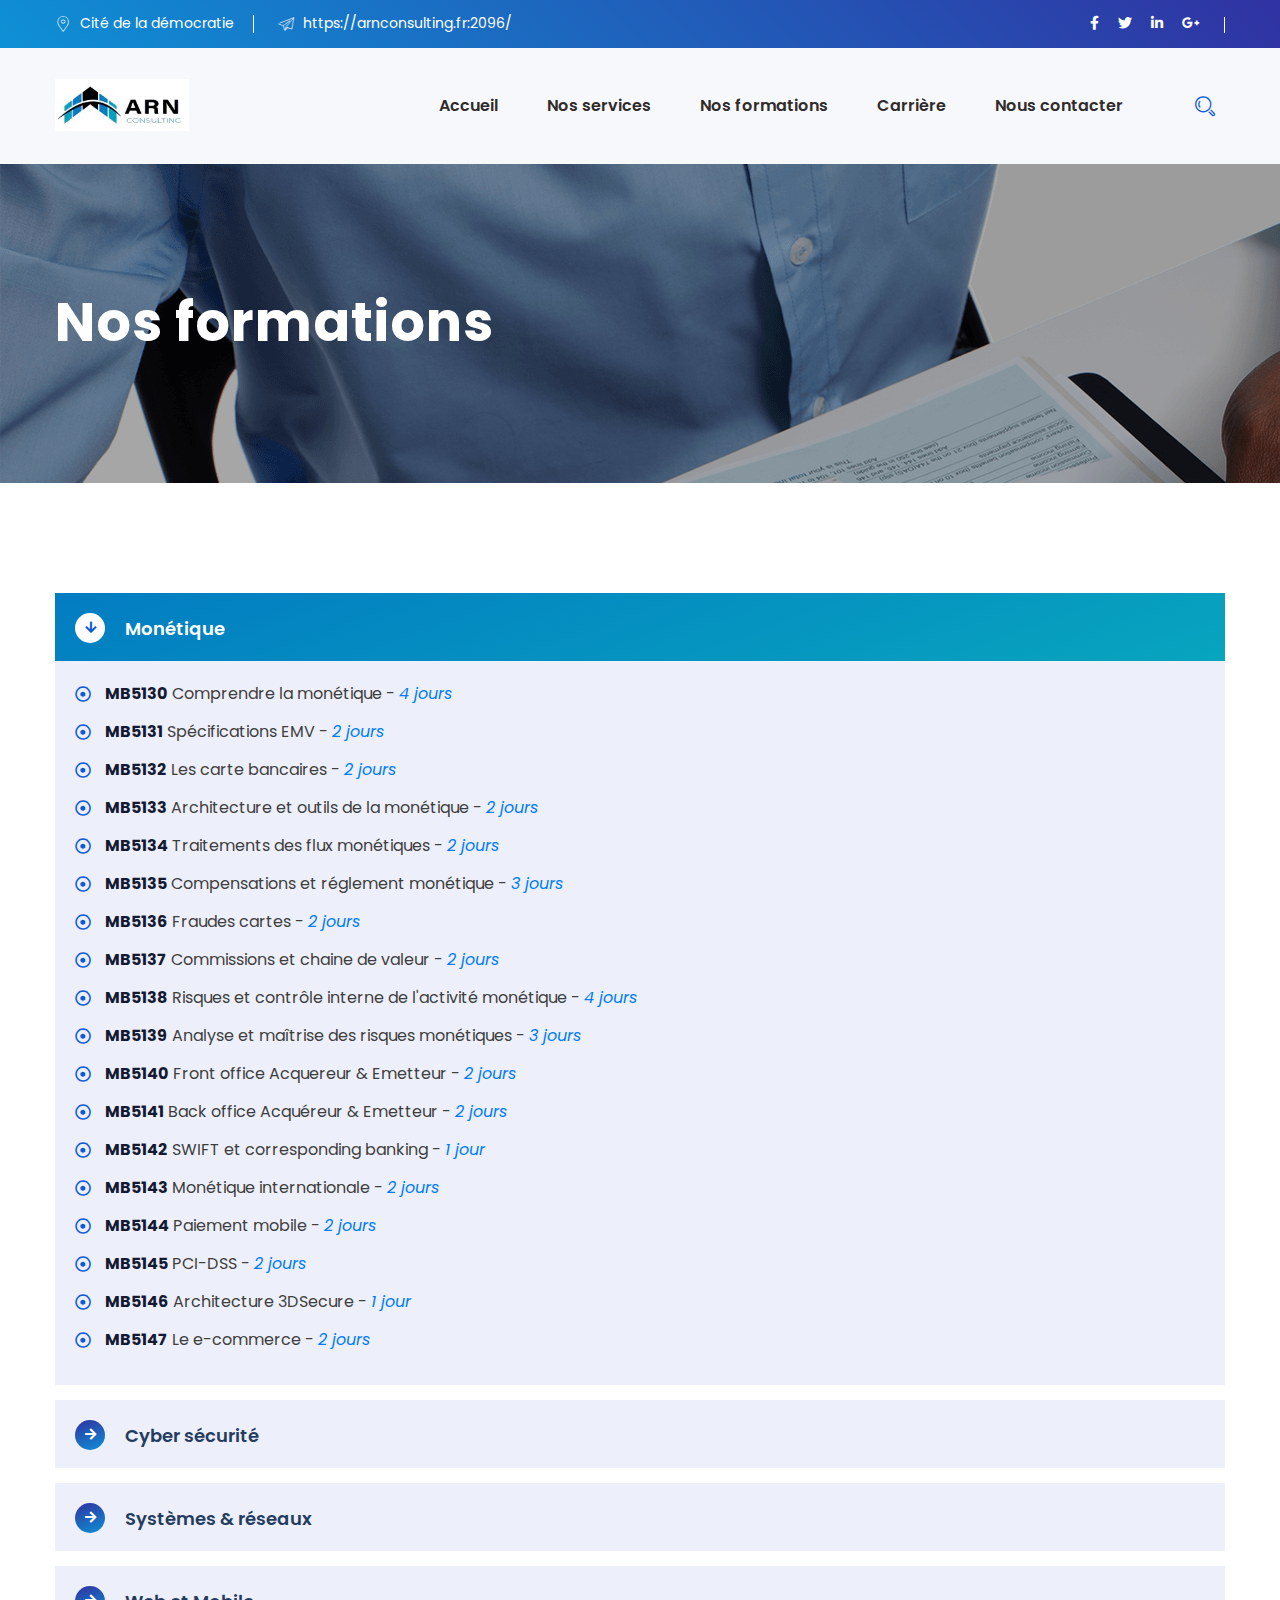
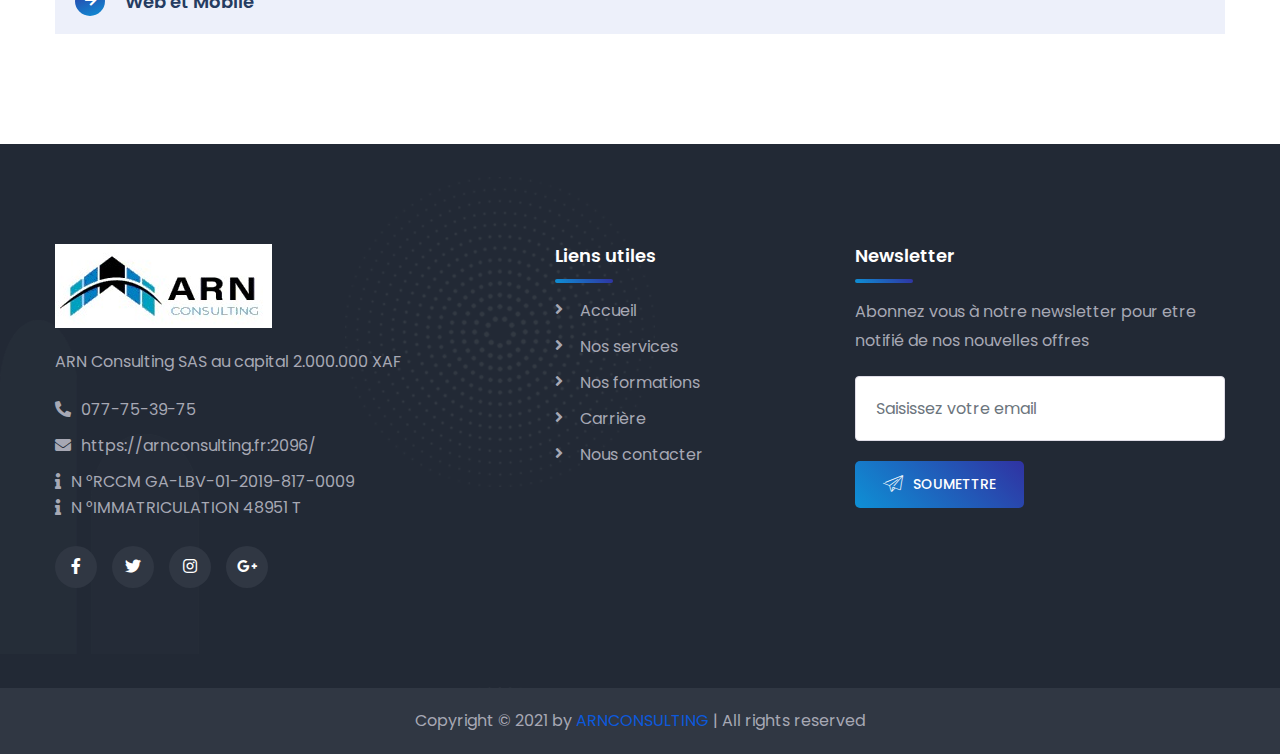
==== commit 16ebe98a: "ajout du webmail" ====
--- a/nos-formations.html
+++ b/nos-formations.html
@@ -31,7 +31,7 @@
 							<span class="address"><i class="webexflaticon flaticon-placeholder-1"></i> Cité de la démocratie</span>
 														<a href="https://arnconsulting.fr:2096/" class="phone d-inline-block">
 								<i class="webexflaticon flaticon-send"></i>
-								contact@arnconsulting.fr
+								https://arnconsulting.fr:2096/
 							</a>
 						</div>
 						<div class="col-lg-6 header-top-right-part text-right">
@@ -206,7 +206,7 @@
 							<address class="mrb-25">
 								<p class="text-light-gray">ARN Consulting SAS au capital 2.000.000 XAF</p>
 								<div class="mrb-10"><a href="#" class="text-light-gray"><i class="fas fa-phone-alt mrr-10"></i>077-75-39-75</a></div>
-								<div class="mrb-10"><a href="https://arnconsulting.fr:2096/" class="text-light-gray"><i class="fas fa-envelope mrr-10"></i>contact@arnconsulting.fr</a></div>
+								<div class="mrb-10"><a href="https://arnconsulting.fr:2096/" class="text-light-gray"><i class="fas fa-envelope mrr-10"></i>https://arnconsulting.fr:2096/</a></div>
 								<div class="mrb-0"><a href="#" class="text-light-gray"><i class="fas fa-info mrr-10"></i>N °RCCM GA-LBV-01-2019-817-0009 </a></div>
 								<div class="mrb-0"><a href="#" class="text-light-gray"><i class="fas fa-info mrr-10"></i>N °IMMATRICULATION 48951 T </a></div>
 							</address>
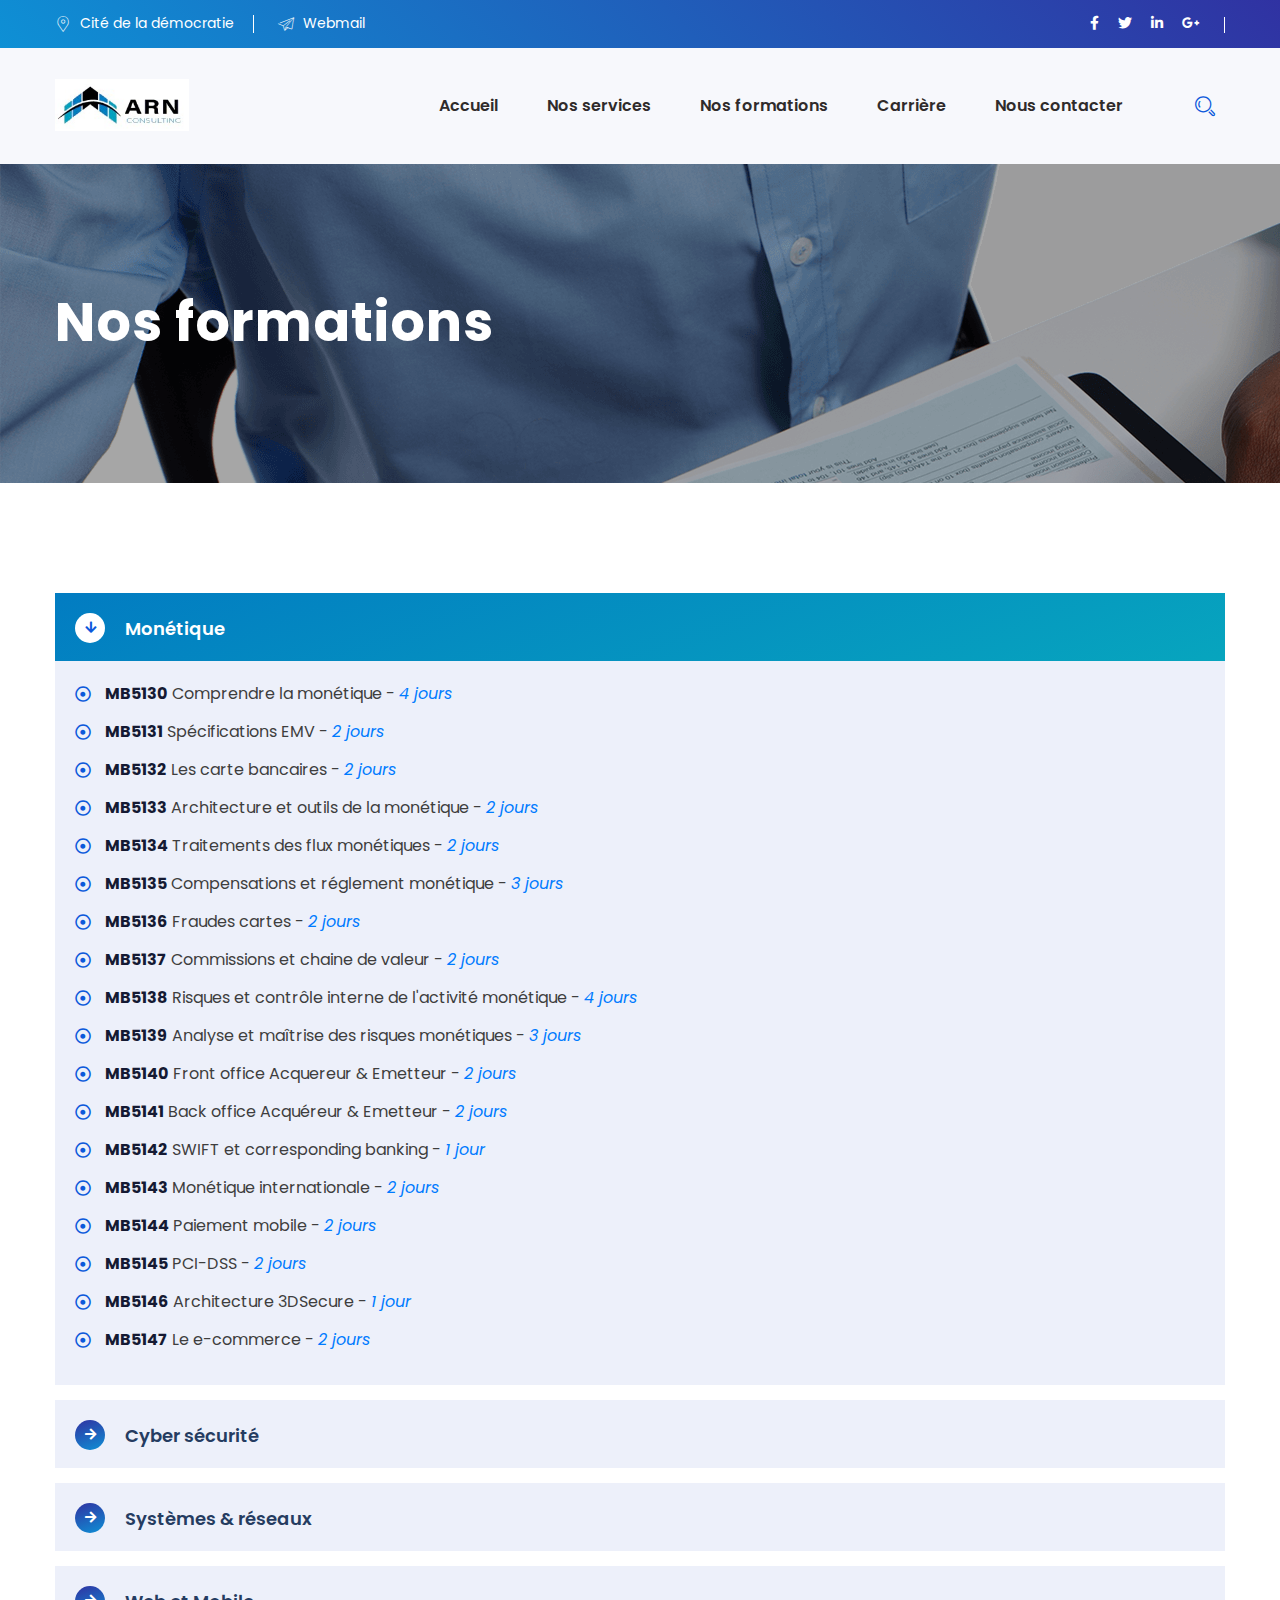
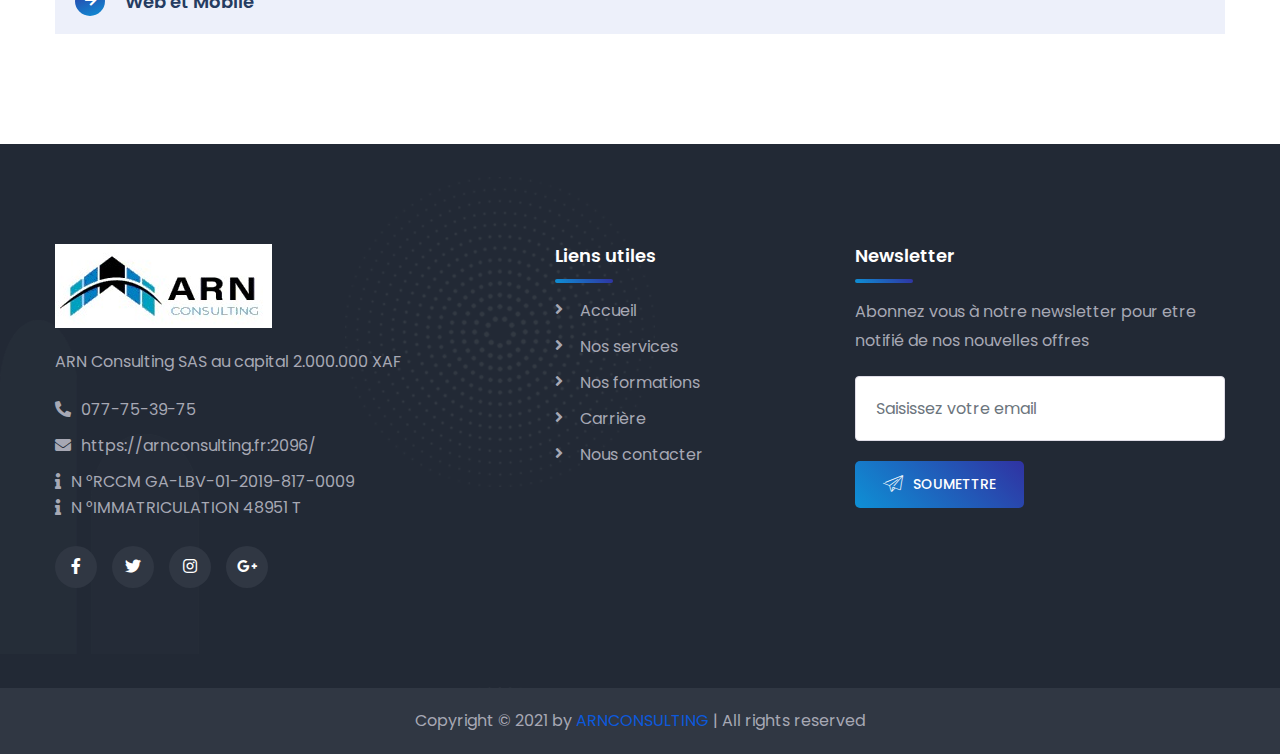
==== commit df6b0abb: "ajout du webmail" ====
--- a/nos-formations.html
+++ b/nos-formations.html
@@ -31,7 +31,7 @@
 							<span class="address"><i class="webexflaticon flaticon-placeholder-1"></i> Cité de la démocratie</span>
 														<a href="https://arnconsulting.fr:2096/" class="phone d-inline-block">
 								<i class="webexflaticon flaticon-send"></i>
-								https://arnconsulting.fr:2096/
+								Webmail
 							</a>
 						</div>
 						<div class="col-lg-6 header-top-right-part text-right">
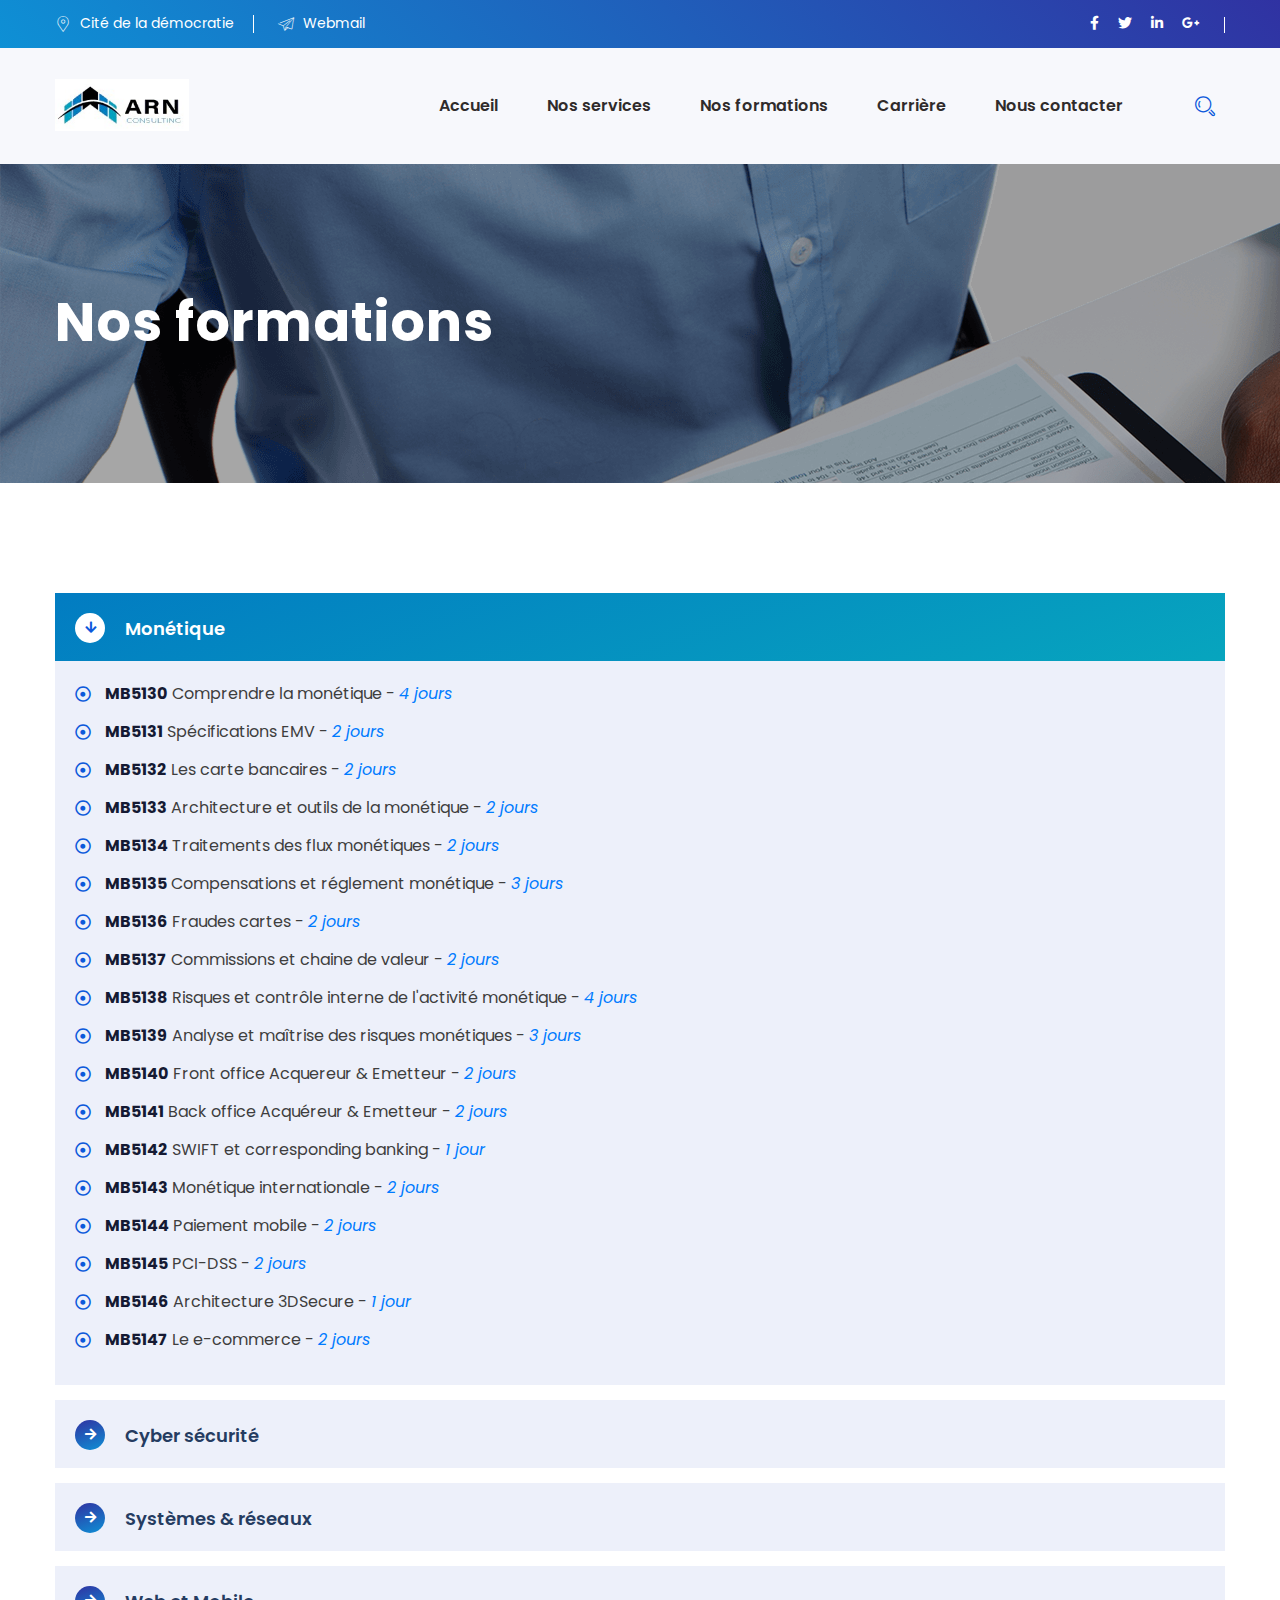
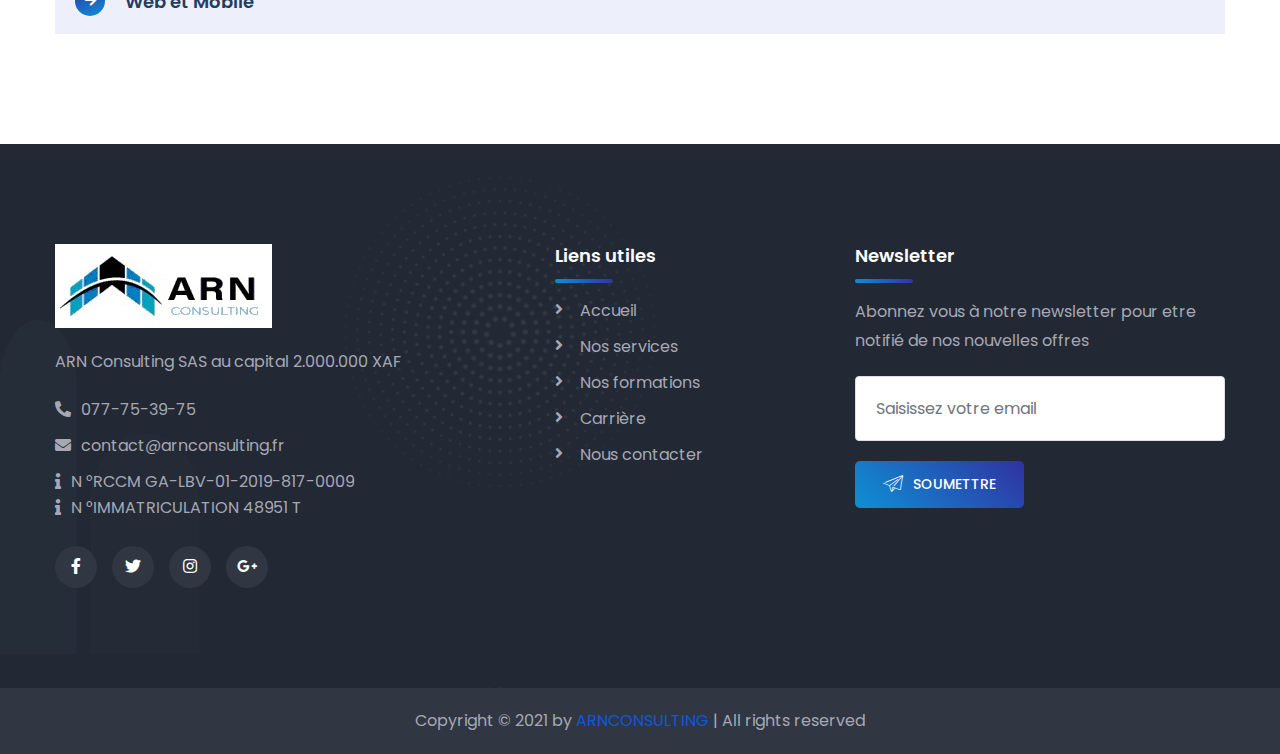
==== commit cac44027: "ajout de contact@arnconsulting.fr dans le footer" ====
--- a/nos-formations.html
+++ b/nos-formations.html
@@ -206,7 +206,7 @@
 							<address class="mrb-25">
 								<p class="text-light-gray">ARN Consulting SAS au capital 2.000.000 XAF</p>
 								<div class="mrb-10"><a href="#" class="text-light-gray"><i class="fas fa-phone-alt mrr-10"></i>077-75-39-75</a></div>
-								<div class="mrb-10"><a href="https://arnconsulting.fr:2096/" class="text-light-gray"><i class="fas fa-envelope mrr-10"></i>https://arnconsulting.fr:2096/</a></div>
+								<div class="mrb-10"><a href="https://arnconsulting.fr:2096/" class="text-light-gray"><i class="fas fa-envelope mrr-10"></i>contact@arnconsulting.fr</a></div>
 								<div class="mrb-0"><a href="#" class="text-light-gray"><i class="fas fa-info mrr-10"></i>N °RCCM GA-LBV-01-2019-817-0009 </a></div>
 								<div class="mrb-0"><a href="#" class="text-light-gray"><i class="fas fa-info mrr-10"></i>N °IMMATRICULATION 48951 T </a></div>
 							</address>
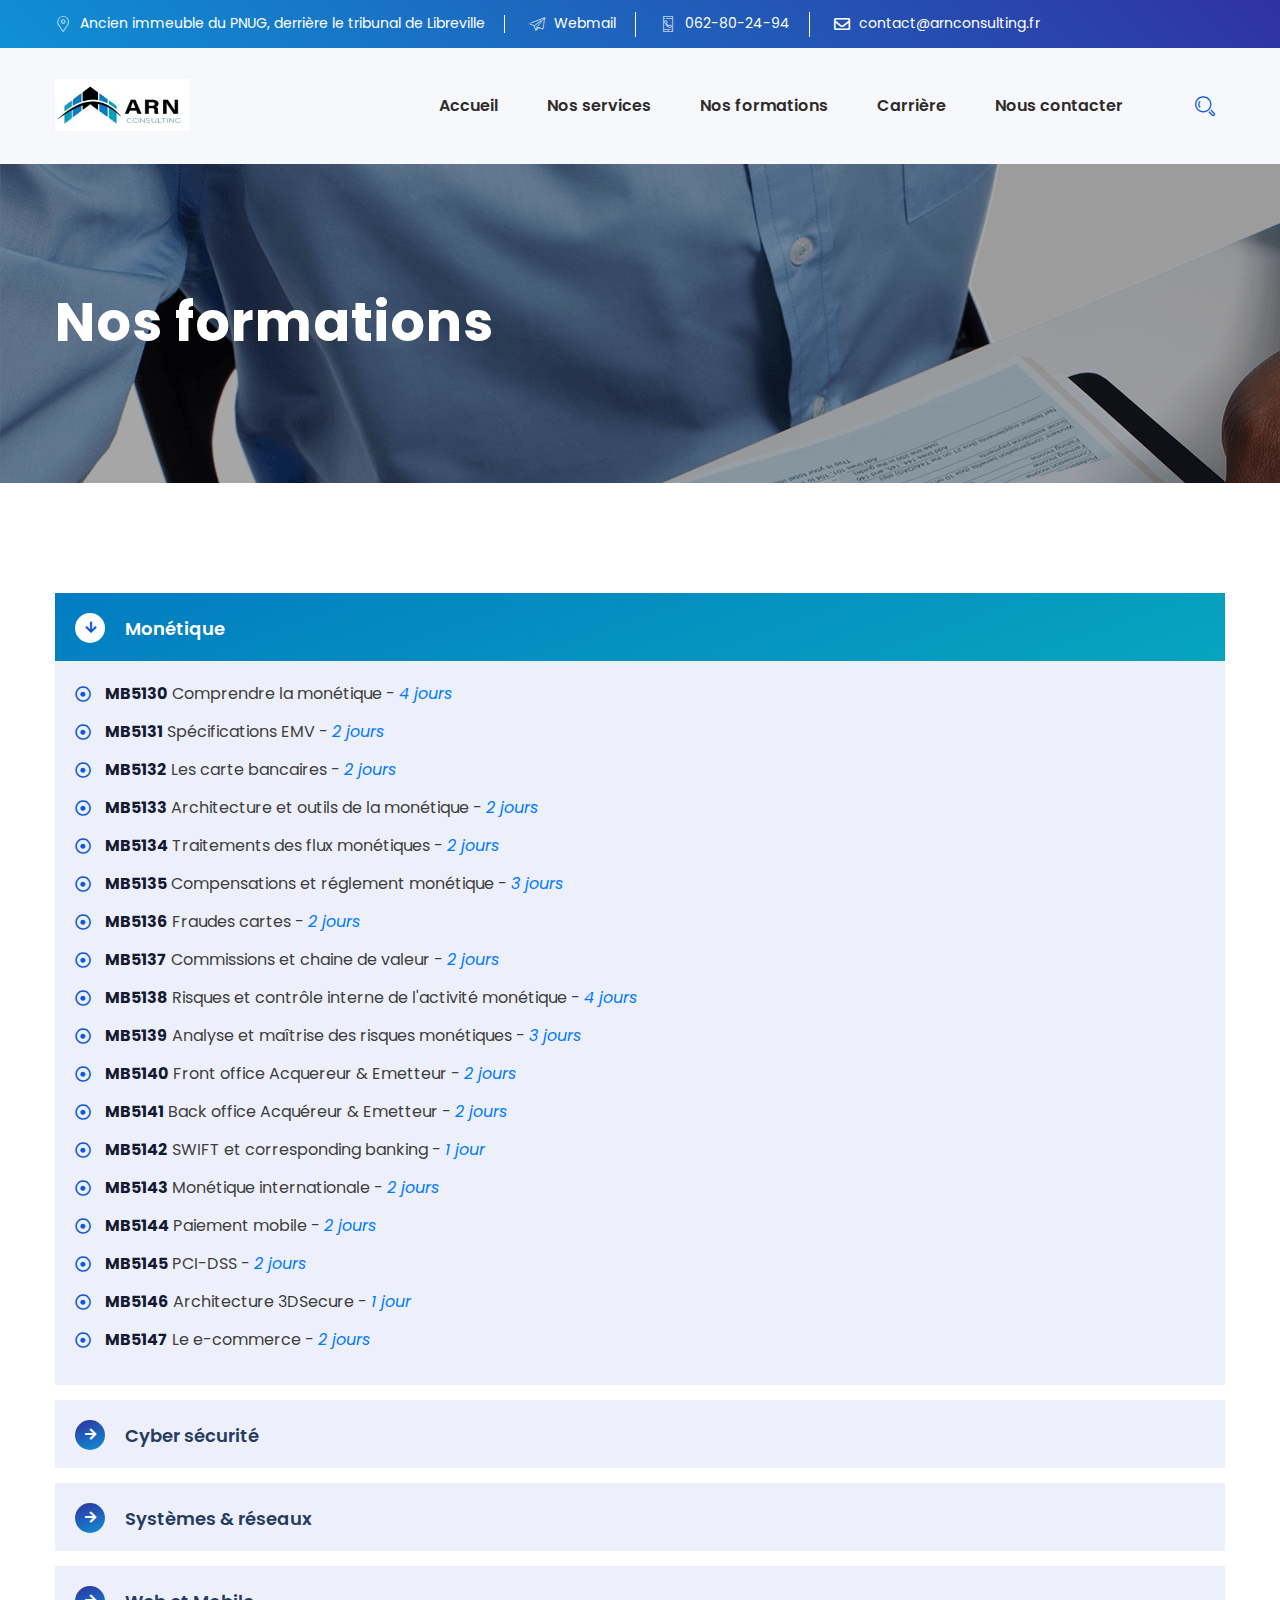
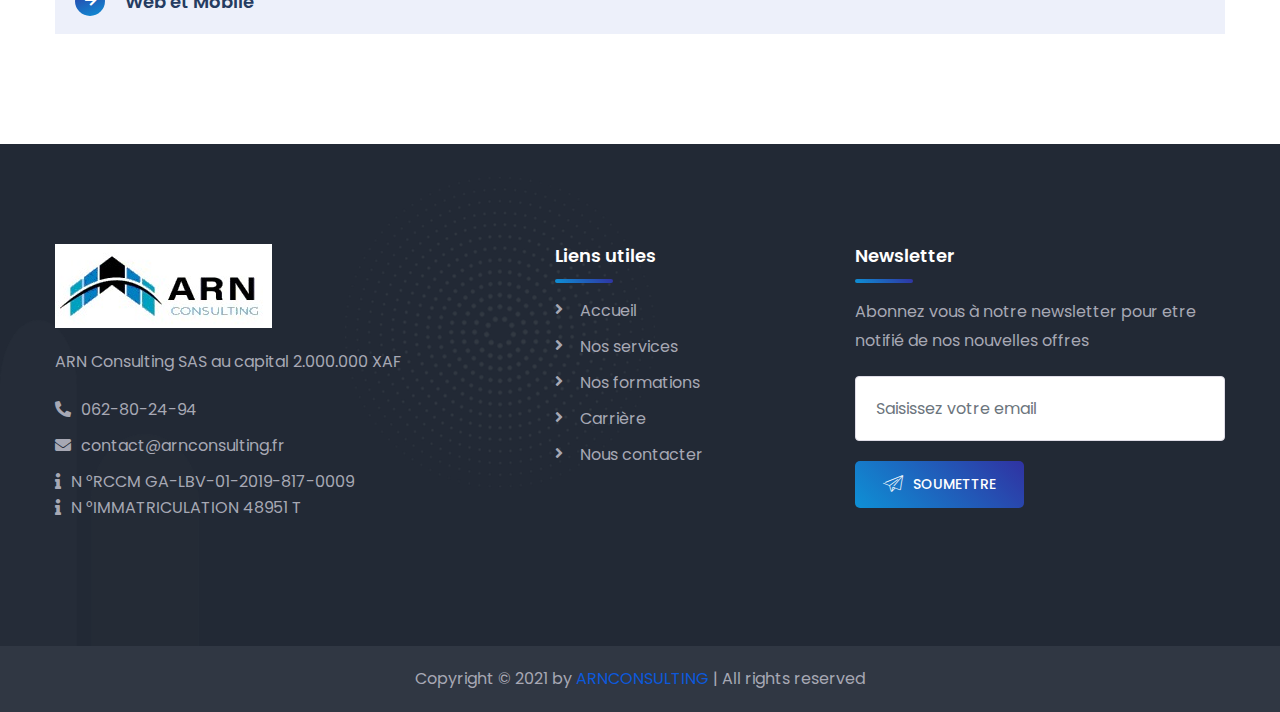
==== commit bc55918c: "fix errors" ====
--- a/nos-formations.html
+++ b/nos-formations.html
@@ -1,5 +1,5 @@
 <!DOCTYPE html>
-<html lang="en">
+<html lang="fr">
 
 
 <!-- Mirrored from webextheme.com/html/novaly-html/v2/page-faqs.html by HTTrack Website Copier/3.x [XR&CO'2014], Mon, 02 Aug 2021 09:04:14 GMT -->
@@ -27,21 +27,22 @@
 			<div class="header-top-area bg-gradient-color d-none d-lg-block">
 				<div class="container">
 					<div class="row">
-						<div class="col-lg-6 header-top-left-part">
-							<span class="address"><i class="webexflaticon flaticon-placeholder-1"></i> Cité de la démocratie</span>
-														<a href="https://arnconsulting.fr:2096/" class="phone d-inline-block">
+						<div class="col-lg-12 header-top-left-part">
+							<span class="address"><i class="webexflaticon flaticon-placeholder-1"></i> Ancien immeuble du PNUG, derrière le tribunal de Libreville</span>
+							<a href="https://arnconsulting.fr:2096/" target="_blank" class="phone address d-inline-block">
 								<i class="webexflaticon flaticon-send"></i>
 								Webmail
 							</a>
-						</div>
-						<div class="col-lg-6 header-top-right-part text-right">
-							<ul class="social-links">
-								<li><a href="#"><i class="fab fa-facebook-f"></i></a></li>
-								<li><a href="#"><i class="fab fa-twitter"></i></a></li>
-								<li><a href="#"><i class="fab fa-linkedin-in"></i></a></li>
-								<li><a href="#"><i class="fab fa-google-plus-g"></i></a></li>
-							</ul>
-						</div>
+							<a href="tel:+241062802494"  class="address phone d-inline-block">
+								<i class="webexflaticon flaticon-phone"></i>
+								062-80-24-94
+							</a>
+							<a href="mailto:contact@arnconsulting.fr" target="_blank" class="phone d-inline-block">
+								<i class="fas fa-envelope mrr-10"></i>
+								contact@arnconsulting.fr
+							</a>				</a>
+						</div>
+
 					</div>
 				</div>
 			</div>
@@ -205,17 +206,12 @@
 							<img src="img/index.jpg" alt="" class="mrb-20">
 							<address class="mrb-25">
 								<p class="text-light-gray">ARN Consulting SAS au capital 2.000.000 XAF</p>
-								<div class="mrb-10"><a href="#" class="text-light-gray"><i class="fas fa-phone-alt mrr-10"></i>077-75-39-75</a></div>
-								<div class="mrb-10"><a href="https://arnconsulting.fr:2096/" class="text-light-gray"><i class="fas fa-envelope mrr-10"></i>contact@arnconsulting.fr</a></div>
+								<div class="mrb-10"><a href="tel:+241062802494" class="text-light-gray"><i class="fas fa-phone-alt mrr-10"></i>062-80-24-94</a></div>
+								<div class="mrb-10"><a href="mailto:contact@arnconsulting.fr" target="_blank" class="text-light-gray"><i class="fas fa-envelope mrr-10"></i>contact@arnconsulting.fr</a></div>
 								<div class="mrb-0"><a href="#" class="text-light-gray"><i class="fas fa-info mrr-10"></i>N °RCCM GA-LBV-01-2019-817-0009 </a></div>
 								<div class="mrb-0"><a href="#" class="text-light-gray"><i class="fas fa-info mrr-10"></i>N °IMMATRICULATION 48951 T </a></div>
 							</address>
-							<ul class="social-list">
-								<li><a href="#"><i class="fab fa-facebook-f"></i></a></li>
-								<li><a href="#"><i class="fab fa-twitter"></i></a></li>
-								<li><a href="#"><i class="fab fa-instagram"></i></a></li>
-								<li><a href="#"><i class="fab fa-google-plus-g"></i></a></li>
-							</ul>
+
 						</div>
 					</div>
 					<div class="col-xl-2 col-lg-6 col-md-6">
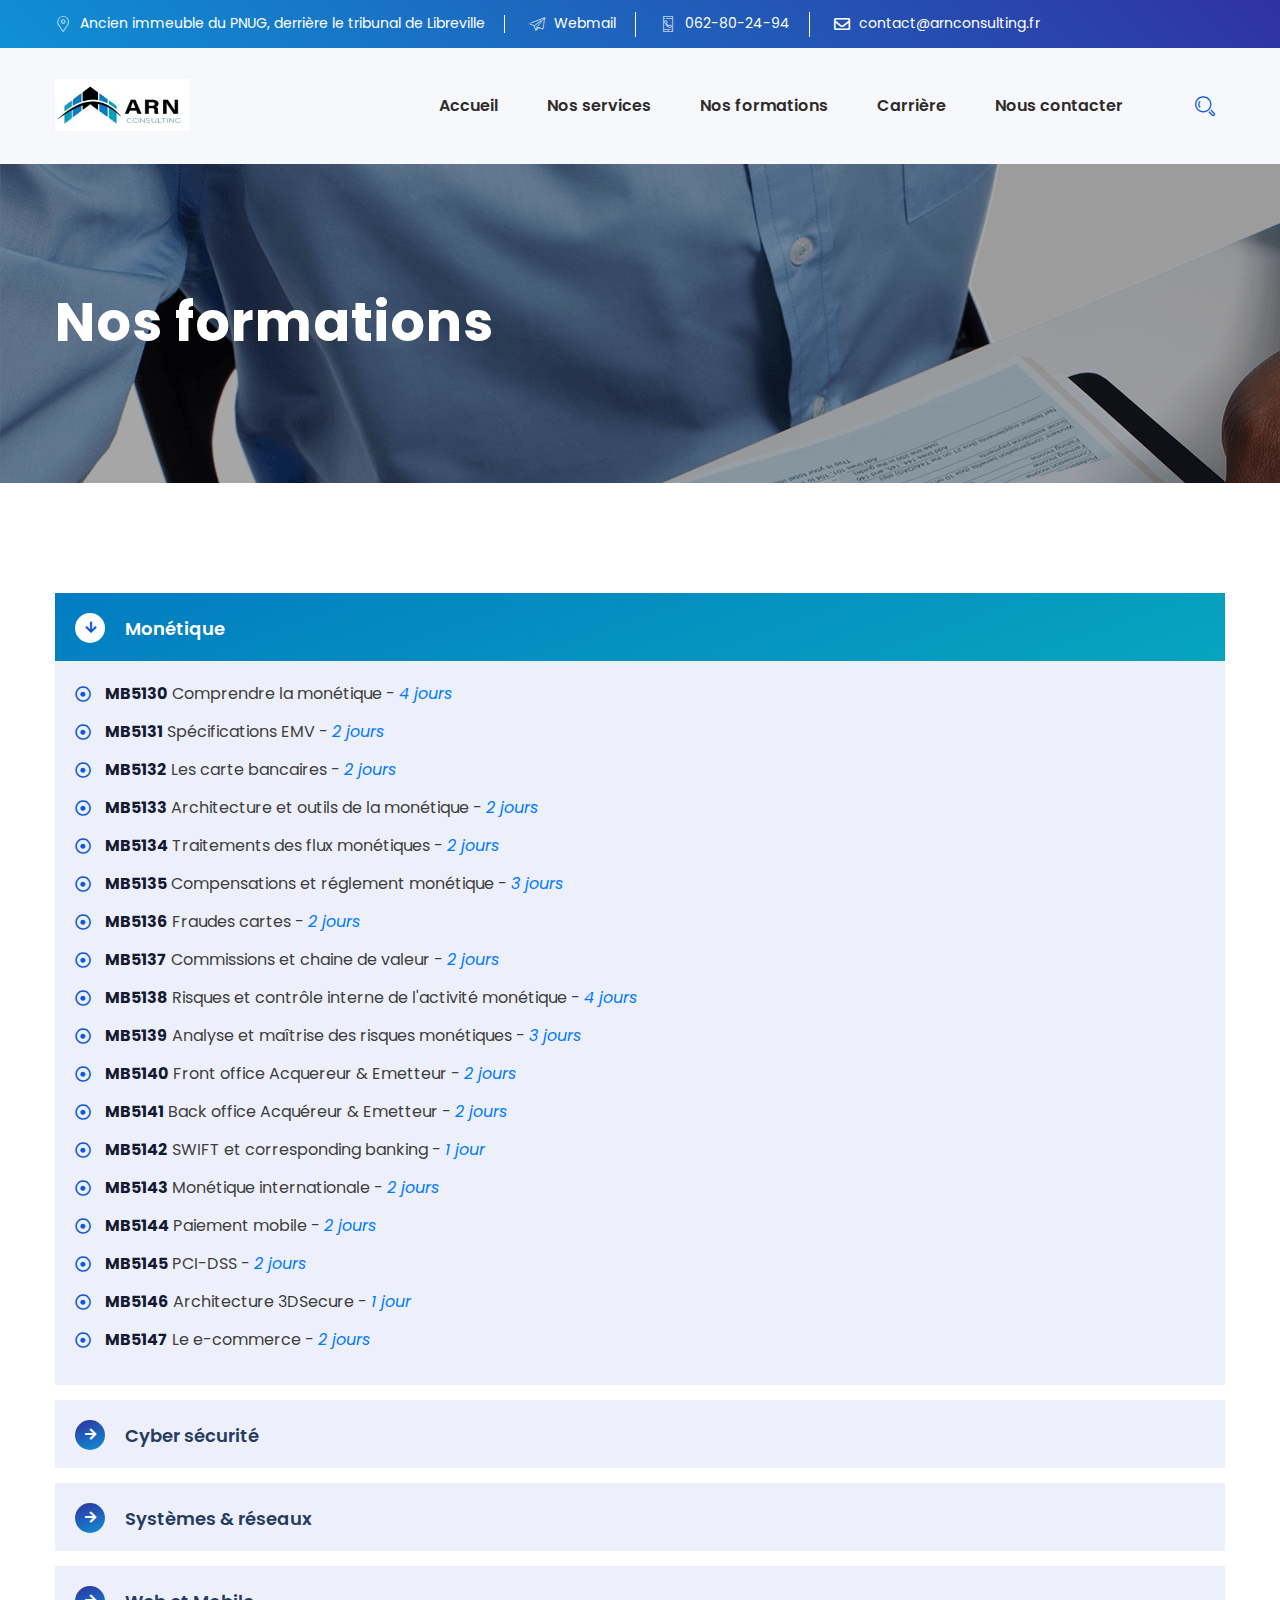
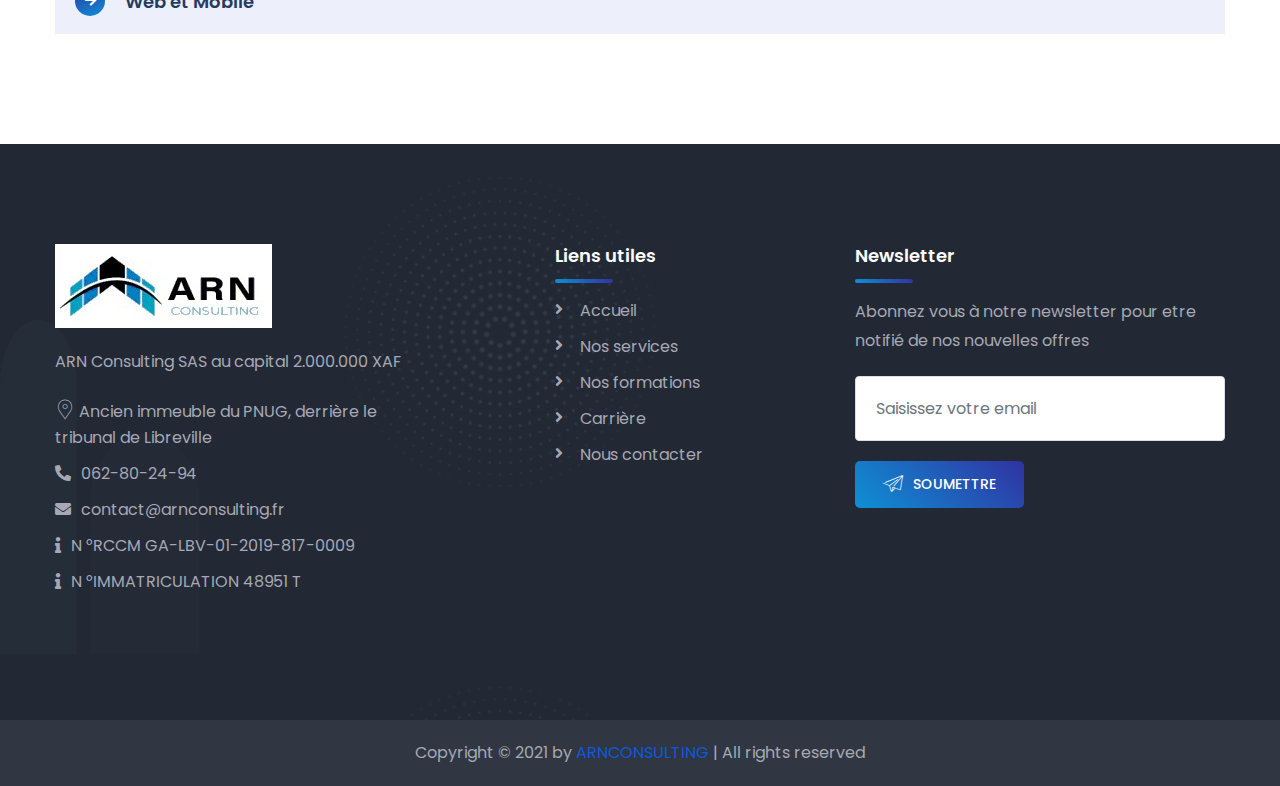
==== commit 7285b324: "footer finished" ====
--- a/nos-formations.html
+++ b/nos-formations.html
@@ -206,12 +206,16 @@
 							<img src="img/index.jpg" alt="" class="mrb-20">
 							<address class="mrb-25">
 								<p class="text-light-gray">ARN Consulting SAS au capital 2.000.000 XAF</p>
+								<div class="mrb-10">
+									<a href="#" class="text-light-gray">
+										<i class="webexflaticon flaticon-placeholder-1"></i> Ancien immeuble du PNUG, derrière le tribunal de Libreville
+									</a>
+								</div>
 								<div class="mrb-10"><a href="tel:+241062802494" class="text-light-gray"><i class="fas fa-phone-alt mrr-10"></i>062-80-24-94</a></div>
-								<div class="mrb-10"><a href="mailto:contact@arnconsulting.fr" target="_blank" class="text-light-gray"><i class="fas fa-envelope mrr-10"></i>contact@arnconsulting.fr</a></div>
-								<div class="mrb-0"><a href="#" class="text-light-gray"><i class="fas fa-info mrr-10"></i>N °RCCM GA-LBV-01-2019-817-0009 </a></div>
+								<div class="mrb-10"><a href="mailto:contact@arnconsulting.fr" class="text-light-gray"><i class="fas fa-envelope mrr-10"></i>contact@arnconsulting.fr</a></div>
+								<div class="mrb-10"><a href="#" class="text-light-gray"><i class="fas fa-info mrr-10"></i>N °RCCM GA-LBV-01-2019-817-0009 </a></div>
 								<div class="mrb-0"><a href="#" class="text-light-gray"><i class="fas fa-info mrr-10"></i>N °IMMATRICULATION 48951 T </a></div>
 							</address>
-
 						</div>
 					</div>
 					<div class="col-xl-2 col-lg-6 col-md-6">
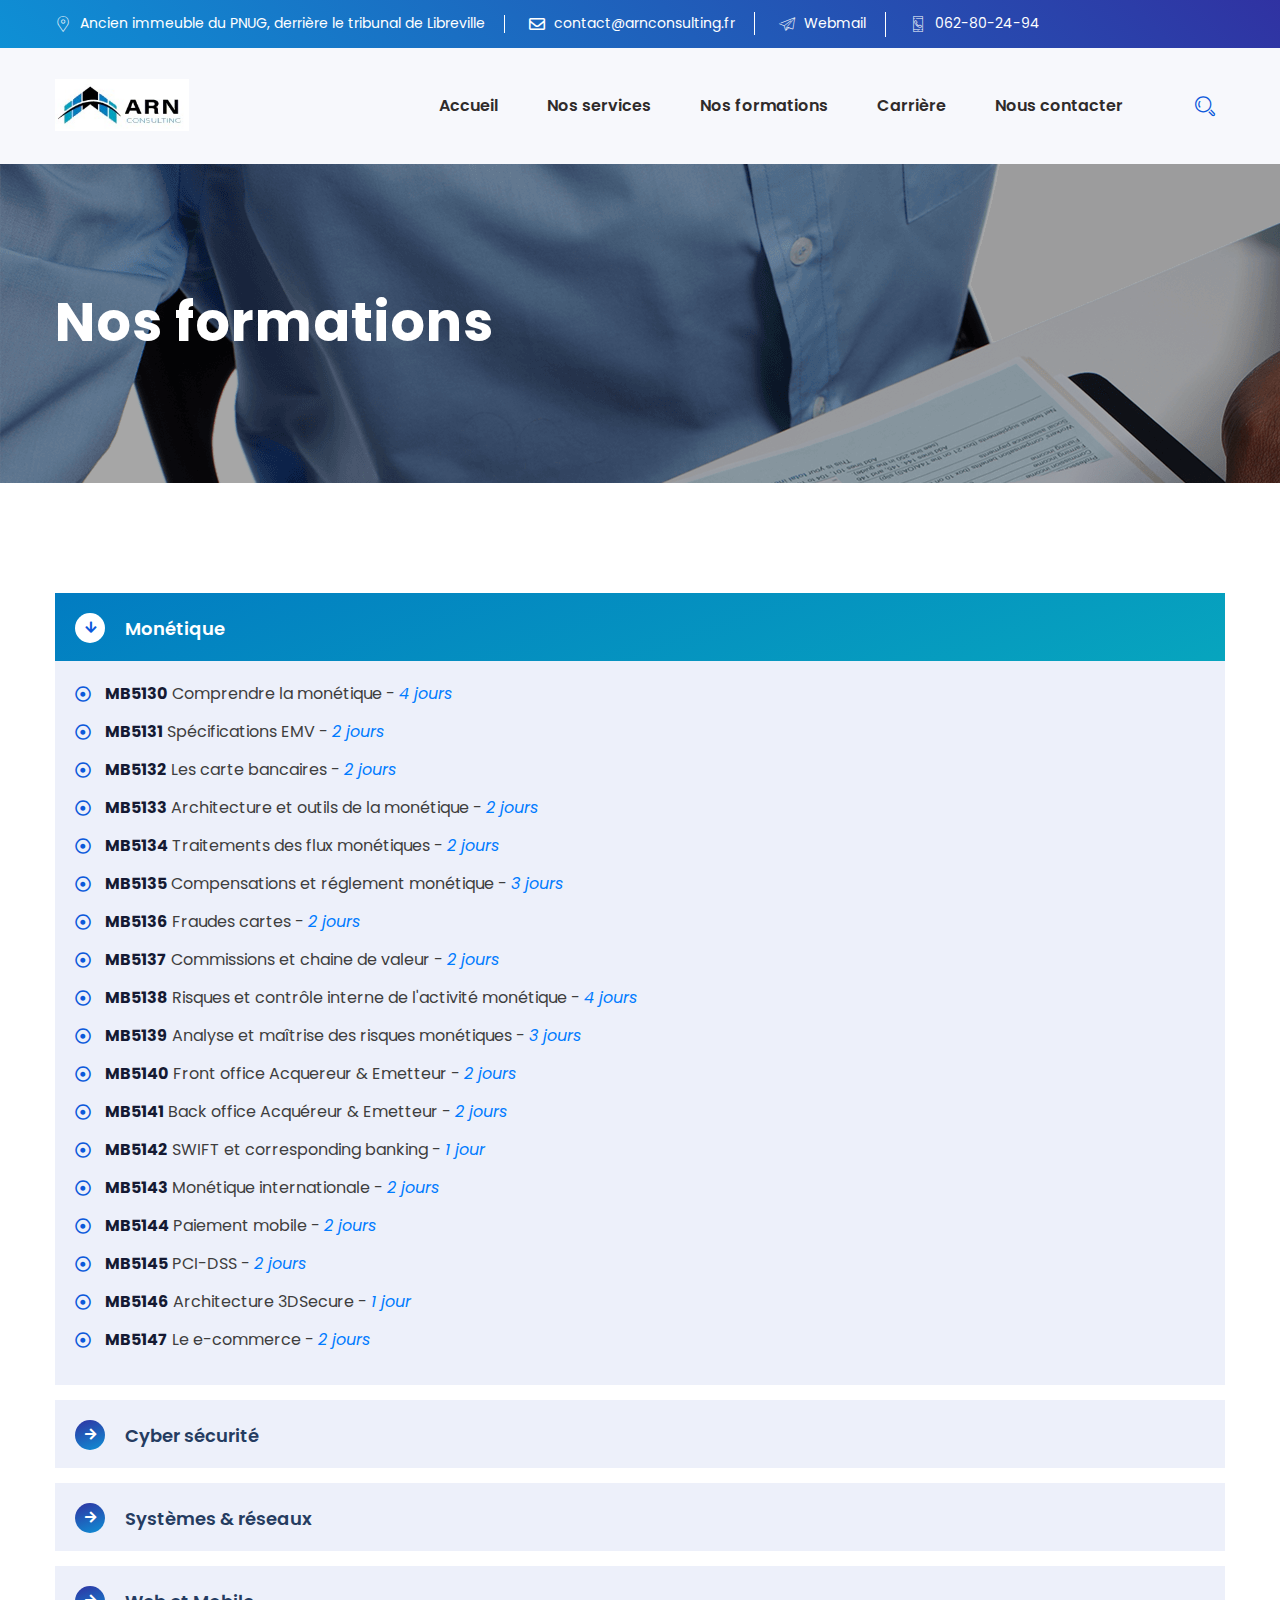
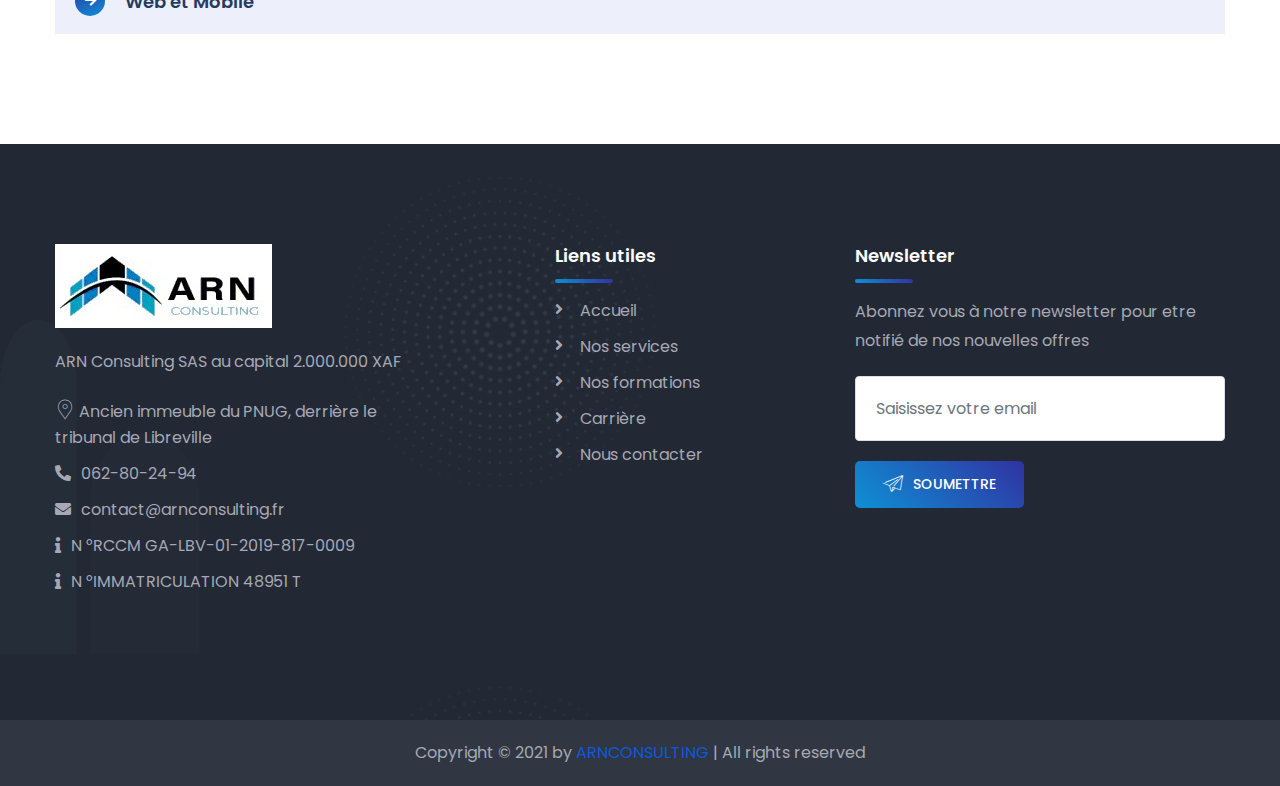
==== commit f53bf808: "webmail a droite de ladresse contact" ====
--- a/nos-formations.html
+++ b/nos-formations.html
@@ -29,20 +29,19 @@
 					<div class="row">
 						<div class="col-lg-12 header-top-left-part">
 							<span class="address"><i class="webexflaticon flaticon-placeholder-1"></i> Ancien immeuble du PNUG, derrière le tribunal de Libreville</span>
-							<a href="https://arnconsulting.fr:2096/" target="_blank" class="phone address d-inline-block">
+							<a href="mailto:contact@arnconsulting.fr" target="_blank" class="address phone d-inline-block">
+								<i class="fas fa-envelope mrr-10"></i>
+								contact@arnconsulting.fr
+							</a>
+							<a href="https://arnconsulting.fr:2096/" target="_blank" class="address phone d-inline-block">
 								<i class="webexflaticon flaticon-send"></i>
 								Webmail
 							</a>
-							<a href="tel:+241062802494"  class="address phone d-inline-block">
+							<a href="tel:+241062802494"  class=" phone d-inline-block">
 								<i class="webexflaticon flaticon-phone"></i>
 								062-80-24-94
 							</a>
-							<a href="mailto:contact@arnconsulting.fr" target="_blank" class="phone d-inline-block">
-								<i class="fas fa-envelope mrr-10"></i>
-								contact@arnconsulting.fr
-							</a>				</a>
-						</div>
-
+						</div>
 					</div>
 				</div>
 			</div>
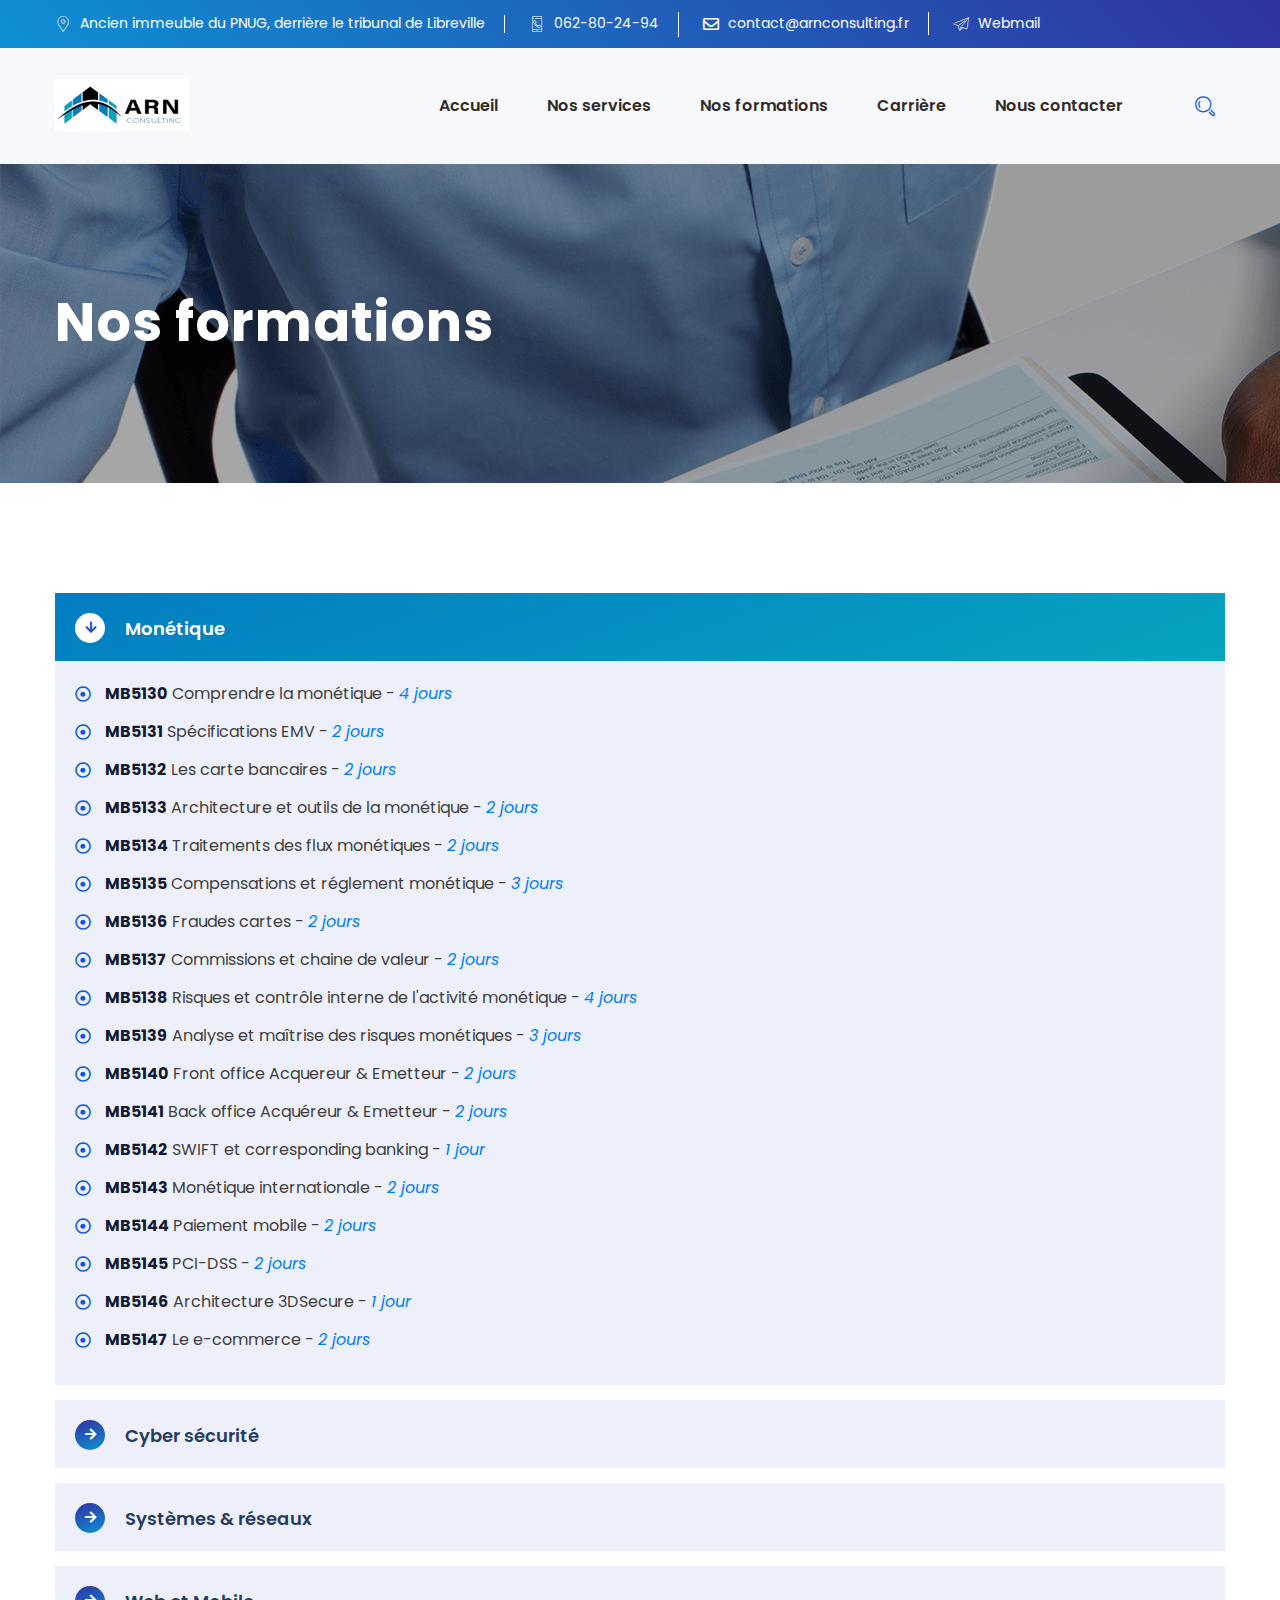
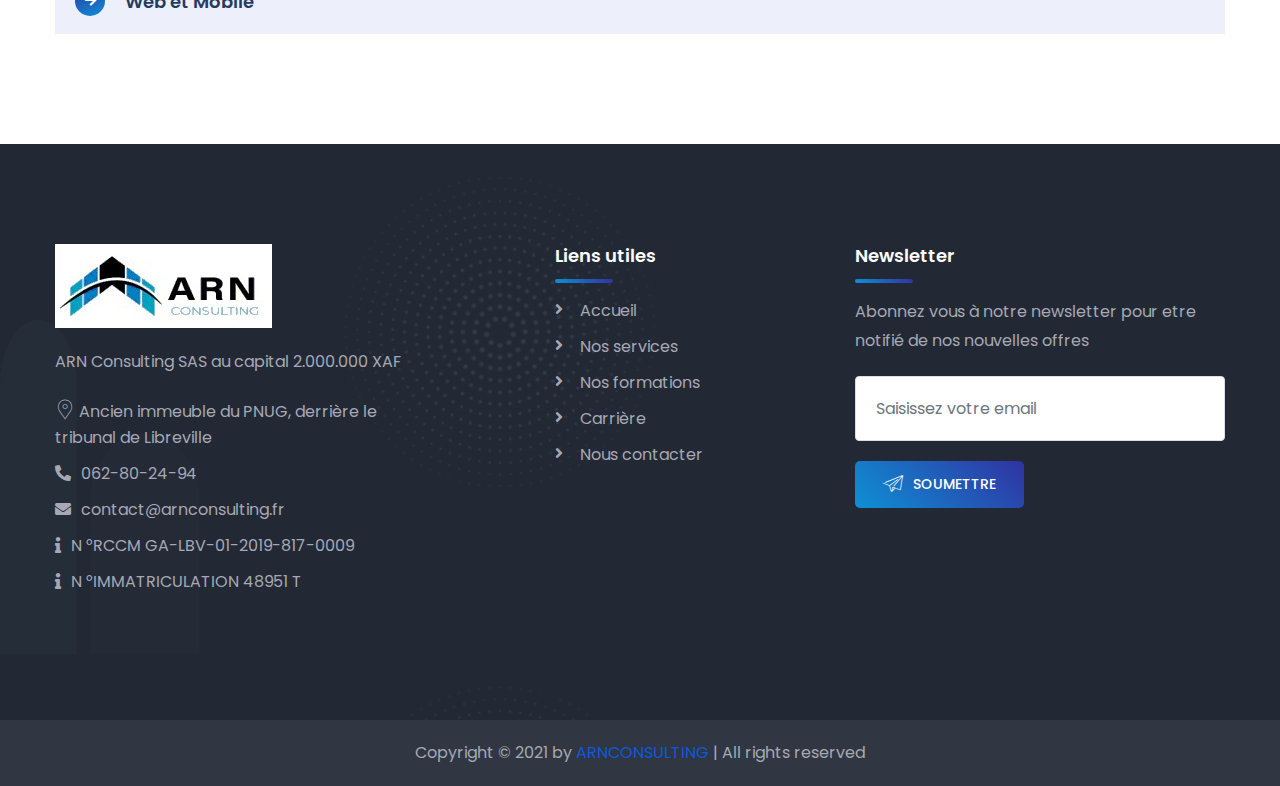
==== commit eff4a893: "phone second position" ====
--- a/nos-formations.html
+++ b/nos-formations.html
@@ -29,17 +29,17 @@
 					<div class="row">
 						<div class="col-lg-12 header-top-left-part">
 							<span class="address"><i class="webexflaticon flaticon-placeholder-1"></i> Ancien immeuble du PNUG, derrière le tribunal de Libreville</span>
+							<a href="tel:+241062802494"  class=" address phone d-inline-block">
+								<i class="webexflaticon flaticon-phone"></i>
+								062-80-24-94
+							</a>
 							<a href="mailto:contact@arnconsulting.fr" target="_blank" class="address phone d-inline-block">
 								<i class="fas fa-envelope mrr-10"></i>
 								contact@arnconsulting.fr
 							</a>
-							<a href="https://arnconsulting.fr:2096/" target="_blank" class="address phone d-inline-block">
+							<a href="https://arnconsulting.fr:2096/" target="_blank" class=" phone d-inline-block">
 								<i class="webexflaticon flaticon-send"></i>
 								Webmail
-							</a>
-							<a href="tel:+241062802494"  class=" phone d-inline-block">
-								<i class="webexflaticon flaticon-phone"></i>
-								062-80-24-94
 							</a>
 						</div>
 					</div>
